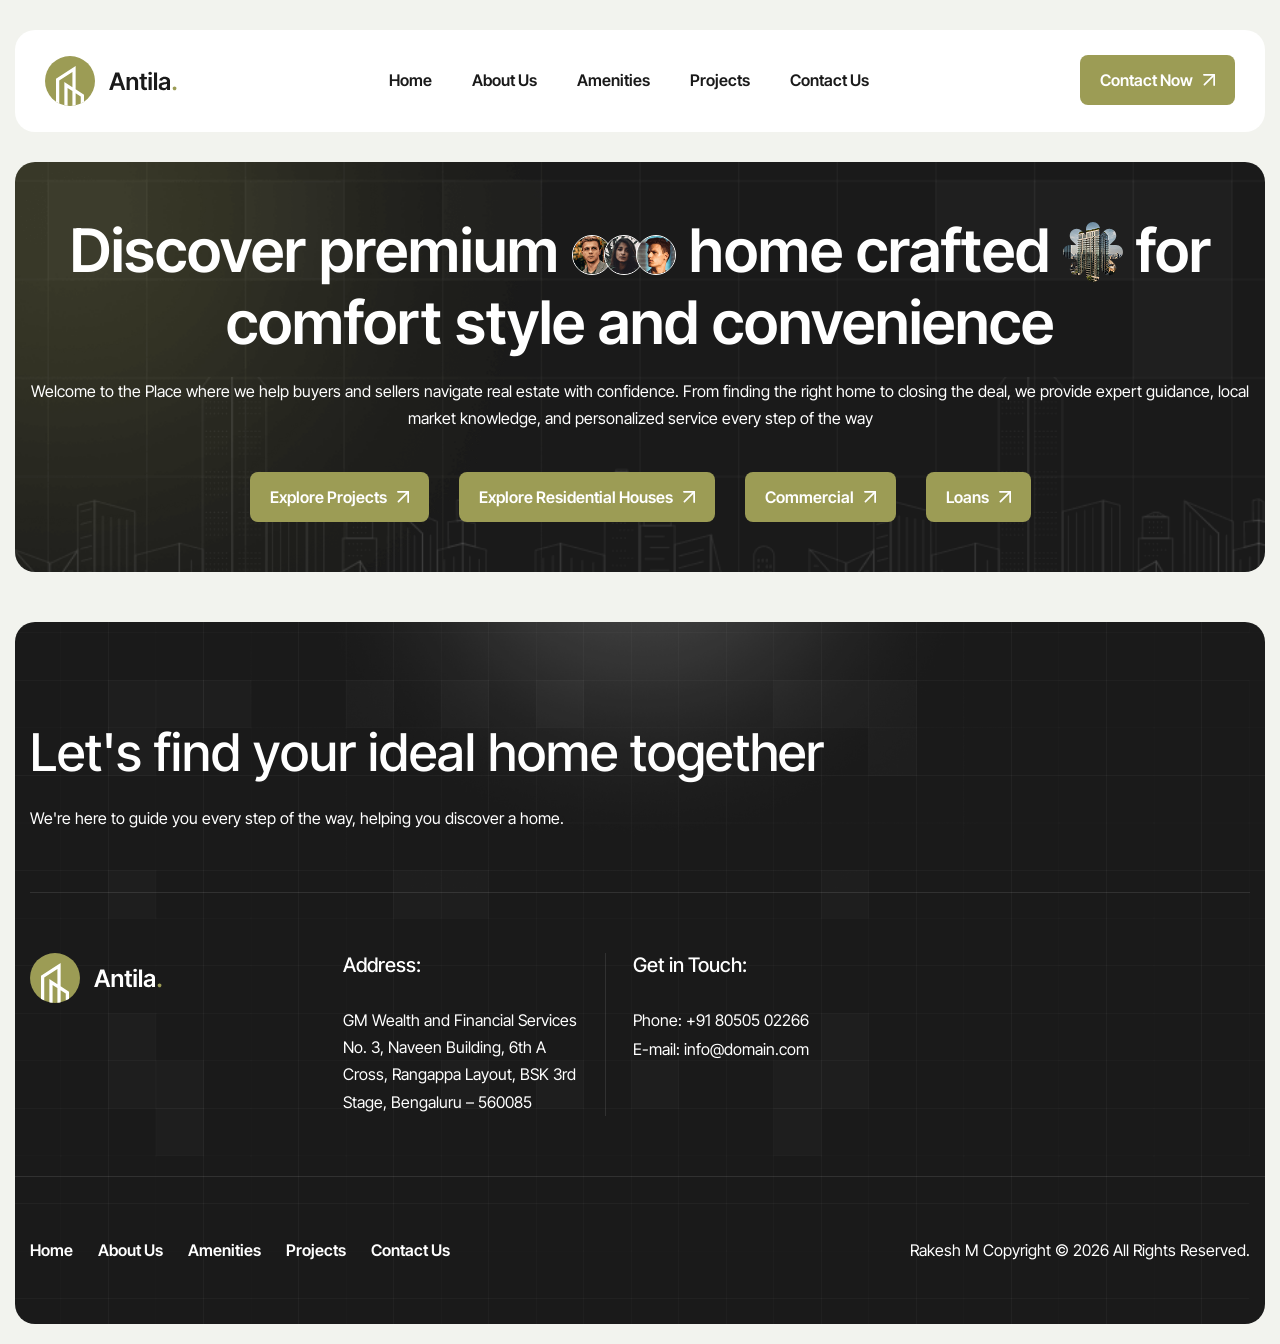
==== index.html @ ee7fe041 "Initial commit" ====
<!doctype html>
<html lang="zxx">
  <!-- Mirrored from html.awaikenthemes.com/antila/index-3.html by HTTrack Website Copier/3.x [XR&CO'2014], Wed, 28 Jan 2026 15:28:29 GMT -->
  <head>
    <!-- Meta -->
    <meta charset="utf-8" />
    <meta http-equiv="X-UA-Compatible" content="IE=edge" />
    <meta
      name="viewport"
      content="width=device-width, initial-scale=1.0, maximum-scale=1"
    />
    <meta name="description" content="" />
    <meta name="keywords" content="" />
    <meta name="author" content="Awaiken" />
    <!-- Page Title -->
    <title>Real Estate</title>
    <!-- Favicon Icon -->
    <link rel="shortcut icon" type="image/x-icon" href="images/favicon.png" />
    <!-- Google Fonts Css-->
    <link rel="preconnect" href="https://fonts.googleapis.com/" />
    <link rel="preconnect" href="https://fonts.gstatic.com/" crossorigin />
    <link
      href="https://fonts.googleapis.com/css2?family=Inter+Tight:ital,wght@0,100..900;1,100..900&amp;display=swap"
      rel="stylesheet"
    />
    <!-- Bootstrap Css -->
    <link href="css/bootstrap.min.css" rel="stylesheet" media="screen" />
    <!-- SlickNav Css -->
    <link href="css/slicknav.min.css" rel="stylesheet" />
    <!-- Swiper Css -->
    <link rel="stylesheet" href="css/swiper-bundle.min.css" />
    <!-- Font Awesome Icon Css-->
    <link href="css/all.min.css" rel="stylesheet" media="screen" />
    <!-- Animated Css -->
    <link href="css/animate.css" rel="stylesheet" />
    <!-- Magnific Popup Core Css File -->
    <link rel="stylesheet" href="css/magnific-popup.css" />
    <!-- Mouse Cursor Css File -->
    <link rel="stylesheet" href="css/mousecursor.css" />
    <!-- Main Custom Css -->
    <link href="css/custom.css" rel="stylesheet" media="screen" />
  </head>
  <body>
    <!-- Preloader Start -->
    <div class="preloader">
      <div class="loading-container">
        <div class="loading"></div>
        <div id="loading-icon"><img src="images/loader.svg" alt="" /></div>
      </div>
    </div>
    <!-- Preloader End -->

    <!-- Header Start -->
    <header class="main-header main-header-prime">
      <div class="header-sticky">
        <nav class="navbar navbar-expand-lg">
          <div class="container-fluid">
            <!-- Logo Start -->
            <a class="navbar-brand" href="index.html">
              <img src="images/logo-dark.svg" alt="Logo" />
            </a>
            <!-- Logo End -->

            <!-- Main Menu Start -->
            <div class="collapse navbar-collapse main-menu">
              <div class="nav-menu-wrapper">
                <ul class="navbar-nav mr-auto" id="menu">
                  <li class="nav-item submenu">
                    <a class="nav-link" href="index.html">Home</a>
                  </li>
                  <li class="nav-item">
                    <a class="nav-link" href="#">About Us</a>
                  </li>
                  <li class="nav-item">
                    <a class="nav-link" href="#">Amenities</a>
                  </li>
                  <li class="nav-item">
                    <a class="nav-link" href="#">Projects</a>
                  </li>

                  <li class="nav-item">
                    <a class="nav-link" href="#">Contact Us</a>
                  </li>
                </ul>
              </div>

              <!-- Header Btn Start -->
              <div class="header-btn">
                <a href="contact.html" class="btn-default">Contact Now</a>
              </div>
              <!-- Header Btn End -->
            </div>
            <!-- Main Menu End -->
            <div class="navbar-toggle"></div>
          </div>
        </nav>
        <div class="responsive-menu"></div>
      </div>
    </header>
    <!-- Header End -->

    <!-- Hero Section Start -->
    <div class="hero-prime">
      <div class="container-fluid">
        <div class="row">
          <div class="col-xl-12">
            <!-- Hero Box Start -->
            <div class="hero-box-prime">
              <!-- Hero Content Start -->
              <div class="hero-content-prime dark-section">
                <!-- Section Title Start -->
                <div class="section-title">
                  <!-- <span class="section-sub-title wow fadeInUp"
                    >Find Your Perfect Place To Live</span
                  > -->
                  <h1
                    class="wow fadeInUp"
                    data-wow-delay="0.2s"
                    data-cursor="-opaque"
                  >
                    Discover premium
                    <span class="hero-title-img-1-prime"
                      ><img src="images/author-1.jpg" alt="" /><img
                        src="images/author-2.jpg"
                        alt="" /><img src="images/author-3.jpg" alt=""
                    /></span>
                    home crafted
                    <span class="hero-title-img-2-prime"
                      ><img src="images/hero-title-img-2-prime.jpg" alt=""
                    /></span>
                    for comfort style and convenience
                  </h1>
                  <p class="wow fadeInUp" data-wow-delay="0.4s">
                    Welcome to the Place where we help buyers and sellers
                    navigate real estate with confidence. From finding the right
                    home to closing the deal, we provide expert guidance, local
                    market knowledge, and personalized service every step of the
                    way
                  </p>
                </div>
                <!-- Section Title End -->

                <!-- Hero Content Button Start -->
                <div
                  class="hero-content-btn-prime wow fadeInUp"
                  data-wow-delay="0.6s"
                >
                  <a href="projects.html" class="btn-default btn-highlighted"
                    >Explore Projects</a
                  >
                  <a href="plots.html" class="btn-default btn-highlighted"
                    >Explore Residential Houses</a
                  >
                  <a href="commercial.html" class="btn-default btn-highlighted"
                    >Commercial
                  </a>
                  <a href="loans.html" class="btn-default btn-highlighted"
                    >Loans</a
                  >
                </div>
                <!-- Hero Content Button End -->

                <!-- Hero Body Item List Start -->
                <div
                  class="hero-body-item-list-prime wow fadeInUp"
                  data-wow-delay="0.8s"
                  style="display: none"
                >
                  <!-- Hero Body Item Start -->
                  <div class="hero-body-item-prime">
                    <div class="icon-box">
                      <img
                        src="images/icon-hero-body-item-1-prime.svg"
                        alt=""
                      />
                    </div>
                    <div class="hero-body-item-content-prime">
                      <h2>Prime Location Advantage</h2>
                    </div>
                  </div>
                  <!-- Hero Body Item End -->

                  <!-- Hero Body Item Start -->
                  <div class="hero-body-item-prime">
                    <div class="icon-box">
                      <img
                        src="images/icon-hero-body-item-2-prime.svg"
                        alt=""
                      />
                    </div>
                    <div class="hero-body-item-content-prime">
                      <h2>Modern lifestyle amenities</h2>
                    </div>
                  </div>
                  <!-- Hero Body Item End -->

                  <!-- Hero Body Item Start -->
                  <div class="hero-body-item-prime">
                    <div class="icon-box">
                      <img
                        src="images/icon-hero-body-item-3-prime.svg"
                        alt=""
                      />
                    </div>
                    <div class="hero-body-item-content-prime">
                      <h2>Peaceful Living Environment</h2>
                    </div>
                  </div>
                  <!-- Hero Body Item End -->
                </div>
                <!-- Hero Body Item List End -->
              </div>
              <!-- Hero Content End -->

              <!-- Hero Image Box Start -->

              <!-- Hero Image Box End -->
            </div>
            <!-- Hero Box End -->
          </div>
        </div>
      </div>
    </div>
    <!-- Hero Section End -->

    <!-- About US Section Start -->
    <div class="about-us-prime" style="display: none">
      <div class="container">
        <div class="row">
          <div class="col-xl-6 order-md-1 order-2">
            <!-- About Us Image Start -->
            <div class="about-image-content-box-prime">
              <!-- About Image Box 1 Start -->
              <div class="about-image-box-prime box-1">
                <!-- About Us Image Start -->
                <div class="about-us-image-prime">
                  <figure class="image-anime reveal">
                    <img src="images/about-us-image-1-prime.jpg" alt="" />
                  </figure>
                </div>
                <!-- About Us Image End -->

                <!-- About Counter Box Start -->
                <div class="about-counter-box-prime wow fadeInUp">
                  <div class="icon-box">
                    <img src="images/icon-about-counter-1-prime.svg" alt="" />
                  </div>
                  <div class="about-counter-item-content-prime">
                    <h2><span class="counter">15</span>+</h2>
                    <h3>Modern Lifestyle Amenities</h3>
                  </div>
                </div>
                <!-- About Counter Box End -->
              </div>
              <!-- About Image Box 1 End -->

              <!-- About Image Box 1 Start -->
              <div class="about-image-box-prime box-2">
                <!-- About Us Image Start -->
                <div class="about-us-image-prime">
                  <figure class="image-anime reveal">
                    <img src="images/about-us-image-2-prime.jpg" alt="" />
                  </figure>
                </div>
                <!-- About Us Image End -->

                <!-- About Counter Box Start -->
                <div class="about-counter-box-prime wow fadeInUp">
                  <div class="icon-box">
                    <img src="images/icon-about-counter-1-prime.svg" alt="" />
                  </div>
                  <div class="about-counter-item-content-prime">
                    <h2><span class="counter">10</span>+</h2>
                    <h3>Years of Real Estate Experience</h3>
                  </div>
                </div>
                <!-- About Counter Box End -->
              </div>
              <!-- About Image Box 1 End -->
            </div>
            <!-- About Us Image End -->
          </div>

          <div class="col-xl-6 order-md-2 order-1">
            <!-- About Us Content Start -->
            <div class="about-us-content-prime">
              <!-- Section Title Start -->
              <div class="section-title">
                <span class="section-sub-title wow fadeInUp">About Us</span>
                <h2 class="text-anime-style-3">
                  Creating thoughtfully designed homes for you
                </h2>
                <p class="wow fadeInUp" data-wow-delay="0.2s">
                  We are dedicated to creating thoughtfully designed living
                  spaces that blend modern architecture, comfort, and
                  functionality.
                </p>
              </div>
              <!-- Section Title End -->

              <!-- About Us Content List Start -->
              <div
                class="about-us-content-list-prime wow fadeInUp"
                data-wow-delay="0.4s"
              >
                <ul>
                  <li>World class amenity comfortable living</li>
                  <li>Excellent investment & resale potential</li>
                </ul>
              </div>
              <!-- About Us Content List End -->

              <!-- About Us Item List Start -->
              <div
                class="about-us-item-list-prime wow fadeInUp"
                data-wow-delay="0.6s"
              >
                <!-- About Us Item Start -->
                <div class="about-us-item-prime">
                  <div class="icon-box">
                    <img src="images/icon-about-us-item-1-prime.svg" alt="" />
                  </div>
                  <div class="about-us-item-content-prime">
                    <h3>Our Mission</h3>
                    <p>
                      Our mission is develop thoughtful plan homes that combine
                      modern design quality construction
                    </p>
                  </div>
                </div>
                <!-- About Us Item End -->

                <!-- About Us Item Start -->
                <div class="about-us-item-prime">
                  <div class="icon-box">
                    <img src="images/icon-about-us-item-2-prime.svg" alt="" />
                  </div>
                  <div class="about-us-item-content-prime">
                    <h3>Our Vision</h3>
                    <p>
                      Our vision is to become a trusted name in residential
                      living by setting new standard in design
                    </p>
                  </div>
                </div>
                <!-- About Us Item End -->
              </div>
              <!-- About Us Item List End -->
            </div>
            <!-- About Us Content End -->
          </div>
        </div>
      </div>
    </div>
    <!-- About US Section End -->

    <!-- Our Amenities Section Start -->
    <div class="our-amenities-prime bg-section" style="display: none">
      <div class="container">
        <div class="row section-row">
          <div class="col-lg-12">
            <!-- Section Title Start -->
            <div class="section-title section-title-center">
              <span class="section-sub-title wow fadeInUp">Our Amenities</span>
              <h2 class="text-anime-style-3" data-cursor="-opaque">
                Premium amenities enhancing everyday living experience
              </h2>
            </div>
            <!-- Section Title End -->
          </div>
        </div>

        <div class="row">
          <div class="col-xl-4 col-md-6">
            <!-- Amenity Item Start -->
            <div class="amenity-item-prime wow fadeInUp">
              <!-- Amenity Item Header Start -->
              <div class="amenity-item-header-prime">
                <div class="icon-box">
                  <img src="images/icon-amenity-item-1-prime.svg" alt="" />
                </div>
                <div class="amenity-item-tag-prime">
                  <ul>
                    <li><a href="amenity-single.html">Modern living</a></li>
                  </ul>
                </div>
              </div>
              <!-- Amenity Item Header End -->

              <!-- Amenity Item Body Start -->
              <div class="amenity-item-body-prime">
                <!-- Amenity Item Content Start -->
                <div class="amenity-item-content-prime">
                  <h2><a href="amenity-single.html">Ample Parking Space</a></h2>
                  <p>
                    We provide complete support throughout the home-buying
                    journey, offering clear guidance
                  </p>
                </div>
                <!-- Amenity Item Content End -->

                <!-- Amenity Item Footer Start -->
                <div class="amenity-item-footer-prime">
                  <!-- Amenity Item Button Start -->
                  <div class="amenity-item-btn-prime">
                    <a href="amenity-single.html"
                      ><img src="images/arrow-white.svg" alt=""
                    /></a>
                  </div>
                  <!-- Amenity Item Button End -->

                  <!-- Amenity Item Image Start -->
                  <div class="amenity-item-image-prime">
                    <figure>
                      <img src="images/amenity-image-1-prime.png" alt="" />
                    </figure>
                  </div>
                  <!-- Amenity Item Image End -->
                </div>
                <!-- Amenity Item Footer End -->
              </div>
              <!-- Amenity Item Body End -->
            </div>
            <!-- Amenity Item End -->
          </div>

          <div class="col-xl-4 col-md-6">
            <!-- Amenity Item Start -->
            <div class="amenity-item-prime wow fadeInUp" data-wow-delay="0.2s">
              <!-- Amenity Item Header Start -->
              <div class="amenity-item-header-prime">
                <div class="icon-box">
                  <img src="images/icon-amenity-item-2-prime.svg" alt="" />
                </div>
                <div class="amenity-item-tag-prime">
                  <ul>
                    <li><a href="amenity-single.html">Prime Homes</a></li>
                  </ul>
                </div>
              </div>
              <!-- Amenity Item Header End -->

              <!-- Amenity Item Body Start -->
              <div class="amenity-item-body-prime">
                <!-- Amenity Item Content Start -->
                <div class="amenity-item-content-prime">
                  <h2>
                    <a href="amenity-single.html">Children's Play Area</a>
                  </h2>
                  <p>
                    Our expert team focuses on functional layouts lighting
                    ventilation & aesthetic appeal
                  </p>
                </div>
                <!-- Amenity Item Content End -->

                <!-- Amenity Item Footer Start -->
                <div class="amenity-item-footer-prime">
                  <!-- Amenity Item Button Start -->
                  <div class="amenity-item-btn-prime">
                    <a href="amenity-single.html"
                      ><img src="images/arrow-white.svg" alt=""
                    /></a>
                  </div>
                  <!-- Amenity Item Button End -->

                  <!-- Amenity Item Image Start -->
                  <div class="amenity-item-image-prime">
                    <figure>
                      <img src="images/amenity-image-2-prime.png" alt="" />
                    </figure>
                  </div>
                  <!-- Amenity Item Image End -->
                </div>
                <!-- Amenity Item Footer End -->
              </div>
              <!-- Amenity Item Body End -->
            </div>
            <!-- Amenity Item End -->
          </div>

          <div class="col-xl-4 col-md-6">
            <!-- Amenity Item Start -->
            <div class="amenity-item-prime wow fadeInUp" data-wow-delay="0.4s">
              <!-- Amenity Item Header Start -->
              <div class="amenity-item-header-prime">
                <div class="icon-box">
                  <img src="images/icon-amenity-item-3-prime.svg" alt="" />
                </div>
                <div class="amenity-item-tag-prime">
                  <ul>
                    <li><a href="amenity-single.html">Urban Lifestyle</a></li>
                  </ul>
                </div>
              </div>
              <!-- Amenity Item Header End -->

              <!-- Amenity Item Body Start -->
              <div class="amenity-item-body-prime">
                <!-- Amenity Item Content Start -->
                <div class="amenity-item-content-prime">
                  <h2>
                    <a href="amenity-single.html">Yoga & Meditation Zone</a>
                  </h2>
                  <p>
                    We provide expert guidance to help buyers choose the right
                    apartment.
                  </p>
                </div>
                <!-- Amenity Item Content End -->

                <!-- Amenity Item Footer Start -->
                <div class="amenity-item-footer-prime">
                  <!-- Amenity Item Button Start -->
                  <div class="amenity-item-btn-prime">
                    <a href="amenity-single.html"
                      ><img src="images/arrow-white.svg" alt=""
                    /></a>
                  </div>
                  <!-- Amenity Item Button End -->

                  <!-- Amenity Item Image Start -->
                  <div class="amenity-item-image-prime">
                    <figure>
                      <img src="images/amenity-image-3-prime.png" alt="" />
                    </figure>
                  </div>
                  <!-- Amenity Item Image End -->
                </div>
                <!-- Amenity Item Footer End -->
              </div>
              <!-- Amenity Item Body End -->
            </div>
            <!-- Amenity Item End -->
          </div>
        </div>
      </div>
    </div>
    <!-- Our Amenities Section End -->

    <!-- Apartments Plans Section Start -->
    <div class="apartments-plans" style="display: none">
      <div class="container">
        <div class="row section-row">
          <div class="col-xl-12">
            <!-- Section Title Start -->
            <div class="section-title section-title-center">
              <span class="section-sub-title wow fadeInUp"
                >Apartments Plans</span
              >
              <h2 class="text-anime-style-3" data-cursor="-opaque">
                Well planned living spaces
              </h2>
              <p class="wow fadeInUp" data-wow-delay="0.2s">
                Each layout is carefully planned to suit modern lifestyles,
                providing open, airy interiors, practical room arrangements, and
                seamless flow between living areas creating a home that is both
                stylish and highly livable.
              </p>
            </div>
            <!-- Section Title End -->
          </div>
        </div>

        <div class="row">
          <div class="col-xl-4 col-md-6">
            <!-- Apartments Plan Item Start -->
            <div class="apartments-plan-item wow fadeInUp">
              <!-- Apartments Plan Item Content Start -->
              <div class="apartments-plan-item-content">
                <h3>Studio Apartment</h3>
                <p>
                  Compact and efficiently designed studio apartments offering
                  smart layouts, modern interiors.
                </p>
              </div>
              <!-- Apartments Plan Item Content End -->

              <!-- Apartments Plan Item Image Start -->
              <div class="apartments-plan-item-image">
                <figure>
                  <img src="images/apartments-plan-item-image-1.png" alt="" />
                </figure>
              </div>
              <!-- Apartments Plan Item Image End -->

              <!-- Apartments Amenity List Start -->
              <div class="apartments-plan-item-list">
                <ul>
                  <li>
                    <span
                      ><img
                        src="images/icon-apartments-amenity-1.svg"
                        alt=""
                      />Total Area (Sq.ft)</span
                    >1200 Sq.ft
                  </li>
                  <li>
                    <span
                      ><img
                        src="images/icon-apartments-amenity-2.svg"
                        alt=""
                      />Living Room</span
                    >22 m²
                  </li>
                  <li>
                    <span
                      ><img
                        src="images/icon-apartments-amenity-3.svg"
                        alt=""
                      />Kitchen Area</span
                    >15 m²
                  </li>
                  <li>
                    <span
                      ><img
                        src="images/icon-apartments-amenity-4.svg"
                        alt=""
                      />Master Bedroom</span
                    >20 m²
                  </li>
                </ul>
              </div>
              <!-- Apartments Amenity List End -->
            </div>
            <!-- Apartments Plan Item End -->
          </div>

          <div class="col-xl-4 col-md-6">
            <!-- Apartments Plan Item Start -->
            <div
              class="apartments-plan-item wow fadeInUp"
              data-wow-delay="0.2s"
            >
              <!-- Apartments Plan Item Content Start -->
              <div class="apartments-plan-item-content">
                <h3>Duplex Apartment</h3>
                <p>
                  Spacious duplex apartments featuring two-level living, modern
                  layouts, and well defined private spaces
                </p>
              </div>
              <!-- Apartments Plan Item Content End -->

              <!-- Apartments Plan Item Image Start -->
              <div class="apartments-plan-item-image">
                <figure>
                  <img src="images/apartments-plan-item-image-2.png" alt="" />
                </figure>
              </div>
              <!-- Apartments Plan Item Image End -->

              <!-- Apartments Amenity List Start -->
              <div class="apartments-plan-item-list">
                <ul>
                  <li>
                    <span
                      ><img
                        src="images/icon-apartments-amenity-1.svg"
                        alt=""
                      />Total Area (Sq.ft)</span
                    >1200 Sq.ft
                  </li>
                  <li>
                    <span
                      ><img
                        src="images/icon-apartments-amenity-2.svg"
                        alt=""
                      />Living Room</span
                    >22 m²
                  </li>
                  <li>
                    <span
                      ><img
                        src="images/icon-apartments-amenity-3.svg"
                        alt=""
                      />Kitchen Area</span
                    >15 m²
                  </li>
                  <li>
                    <span
                      ><img
                        src="images/icon-apartments-amenity-4.svg"
                        alt=""
                      />Master Bedroom</span
                    >20 m²
                  </li>
                </ul>
              </div>
              <!-- Apartments Amenity List End -->
            </div>
            <!-- Apartments Plan Item End -->
          </div>

          <div class="col-xl-4 col-md-6">
            <!-- Apartments Plan Item Start -->
            <div
              class="apartments-plan-item wow fadeInUp"
              data-wow-delay="0.4s"
            >
              <!-- Apartments Plan Item Content Start -->
              <div class="apartments-plan-item-content">
                <h3>Luxury Penthouse</h3>
                <p>
                  A statement of luxury living, featuring private terraces,
                  high-end interiors, and panoramic city views.
                </p>
              </div>
              <!-- Apartments Plan Item Content End -->

              <!-- Apartments Plan Item Image Start -->
              <div class="apartments-plan-item-image">
                <figure>
                  <img src="images/apartments-plan-item-image-1.png" alt="" />
                </figure>
              </div>
              <!-- Apartments Plan Item Image End -->

              <!-- Apartments Amenity List Start -->
              <div class="apartments-plan-item-list">
                <ul>
                  <li>
                    <span
                      ><img
                        src="images/icon-apartments-amenity-1.svg"
                        alt=""
                      />Total Area (Sq.ft)</span
                    >1200 Sq.ft
                  </li>
                  <li>
                    <span
                      ><img
                        src="images/icon-apartments-amenity-2.svg"
                        alt=""
                      />Living Room</span
                    >22 m²
                  </li>
                  <li>
                    <span
                      ><img
                        src="images/icon-apartments-amenity-3.svg"
                        alt=""
                      />Kitchen Area</span
                    >15 m²
                  </li>
                  <li>
                    <span
                      ><img
                        src="images/icon-apartments-amenity-4.svg"
                        alt=""
                      />Master Bedroom</span
                    >20 m²
                  </li>
                </ul>
              </div>
              <!-- Apartments Amenity List End -->
            </div>
            <!-- Apartments Plan Item End -->
          </div>
        </div>
      </div>
    </div>
    <!-- Apartments Plans Section End -->

    <!-- Why Choose Us Section Start -->
    <div
      class="why-choose-us-prime bg-section dark-section"
      style="display: none"
    >
      <div class="container">
        <div class="row section-row">
          <div class="col-lg-12">
            <!-- Section Title Start -->
            <div class="section-title section-title-center">
              <span class="section-sub-title wow fadeInUp">Why Choose Us</span>
              <h2 class="text-anime-style-3" data-cursor="-opaque">
                Why our property combines location and lifestyle
              </h2>
            </div>
            <!-- Section Title End -->
          </div>
        </div>

        <div class="row">
          <div class="col-lg-12">
            <!-- Why Choose Us Box Start -->
            <div class="why-choose-us-box-prime">
              <!-- Why Choose Item List Start -->
              <div class="why-choose-item-list-prime">
                <!-- Why Choose Item Start -->
                <div class="why-choose-item-prime wow fadeInUp">
                  <div class="icon-box">
                    <img src="images/icon-why-choose-item-1-prime.svg" alt="" />
                  </div>
                  <div class="why-choose-item-content-prime">
                    <h3>Prime Location Advantage</h3>
                    <p>
                      Each apartment is designed to maximize space and natural
                      light.
                    </p>
                  </div>
                </div>
                <!-- Why Choose Item End -->

                <!-- Why Choose Item Start -->
                <div
                  class="why-choose-item-prime wow fadeInUp"
                  data-wow-delay="0.2s"
                >
                  <div class="icon-box">
                    <img src="images/icon-why-choose-item-2-prime.svg" alt="" />
                  </div>
                  <div class="why-choose-item-content-prime">
                    <h3>Construction Perfected</h3>
                    <p>
                      Each apartment is designed to maximize space and natural
                      light.
                    </p>
                  </div>
                </div>
                <!-- Why Choose Item End -->
              </div>
              <!-- Why Choose Item List End -->

              <!-- Why Choose Image Start -->
              <div
                class="why-choose-image-prime wow fadeInUp"
                data-wow-delay="0.2s"
              >
                <figure>
                  <img src="images/why-choose-image-prime.png" alt="" />
                </figure>
              </div>
              <!-- Why Choose Image End -->

              <!-- Why Choose Item List Start -->
              <div class="why-choose-item-list-prime">
                <!-- Why Choose Item Start -->
                <div class="why-choose-item-prime wow fadeInUp">
                  <div class="icon-box">
                    <img src="images/icon-why-choose-item-3-prime.svg" alt="" />
                  </div>
                  <div class="why-choose-item-content-prime">
                    <h3>Carefully Planned Home</h3>
                    <p>
                      Each apartment is designed to maximize space and natural
                      light.
                    </p>
                  </div>
                </div>
                <!-- Why Choose Item End -->

                <!-- Why Choose Item Start -->
                <div
                  class="why-choose-item-prime wow fadeInUp"
                  data-wow-delay="0.2s"
                >
                  <div class="icon-box">
                    <img src="images/icon-why-choose-item-4-prime.svg" alt="" />
                  </div>
                  <div class="why-choose-item-content-prime">
                    <h3>Modern Lifestyle Amenity</h3>
                    <p>
                      Each apartment is designed to maximize space and natural
                      light.
                    </p>
                  </div>
                </div>
                <!-- Why Choose Item End -->
              </div>
              <!-- Why Choose Item List End -->
            </div>
            <!-- Why Choose Us Box End -->
          </div>
        </div>
      </div>
    </div>
    <!-- Why Choose Us Section End -->

    <!-- Our Apartments Section Start -->
    <div class="our-apartments-prime bg-section" style="display: none">
      <div class="container">
        <div class="row section-row">
          <div class="col-xl-12">
            <!-- Section Title Start -->
            <div class="section-title section-title-center">
              <span class="section-sub-title wow fadeInUp">Our Apartments</span>
              <h2 class="text-anime-style-3" data-cursor="-opaque">
                Discover apartments crafted for comfortable urban living
              </h2>
            </div>
            <!-- Section Title End -->
          </div>
        </div>

        <div class="row">
          <div class="col-xl-4 col-md-6">
            <!-- Our Apartment Item Start -->
            <div class="our-apartment-item-prime wow fadeInUp">
              <!-- Apartment Item Image Start -->
              <div class="apartment-item-image-prime">
                <figure>
                  <img src="images/apartment-image-1-prime.jpg" alt="" />
                </figure>
              </div>
              <!-- Apartment Item Image End -->

              <!-- Apartment Item Content Start -->
              <div class="apartment-item-content-prime">
                <h3>Skyline Residency</h3>
                <p>
                  Working professionals & small family this apartment offer
                  smart.
                </p>
                <ul>
                  <li>Power Backup for Essentials</li>
                  <li>Modern kitchen layout</li>
                </ul>
              </div>
              <!-- Apartment Item Content End -->
            </div>
            <!-- Our Apartment Item End -->
          </div>

          <div class="col-xl-4 col-md-6">
            <!-- Our Apartment Item Start -->
            <div
              class="our-apartment-item-prime wow fadeInUp"
              data-wow-delay="0.2s"
            >
              <!-- Apartment Item Image Start -->
              <div class="apartment-item-image-prime">
                <figure>
                  <img src="images/apartment-image-2-prime.jpg" alt="" />
                </figure>
              </div>
              <!-- Apartment Item Image End -->

              <!-- Apartment Item Content Start -->
              <div class="apartment-item-content-prime">
                <h3>Greenview Homes</h3>
                <p>
                  Working professionals & small family this apartment offer
                  smart.
                </p>
                <ul>
                  <li>Power Backup for Essentials</li>
                  <li>Modern kitchen layout</li>
                </ul>
              </div>
              <!-- Apartment Item Content End -->
            </div>
            <!-- Our Apartment Item End -->
          </div>

          <div class="col-xl-4 col-md-6">
            <!-- Our Apartment Item Start -->
            <div
              class="our-apartment-item-prime wow fadeInUp"
              data-wow-delay="0.4s"
            >
              <!-- Apartment Item Image Start -->
              <div class="apartment-item-image-prime">
                <figure>
                  <img src="images/apartment-image-3-prime.jpg" alt="" />
                </figure>
              </div>
              <!-- Apartment Item Image End -->

              <!-- Apartment Item Content Start -->
              <div class="apartment-item-content-prime">
                <h3>Prime Living Towers</h3>
                <p>
                  Working professionals & small family this apartment offer
                  smart.
                </p>
                <ul>
                  <li>Power Backup for Essentials</li>
                  <li>Modern kitchen layout</li>
                </ul>
              </div>
              <!-- Apartment Item Content End -->
            </div>
            <!-- Our Apartment Item End -->
          </div>

          <div class="col-lg-12">
            <!-- Section Footer Text Start -->
            <div
              class="section-footer-text section-satisfy-img wow fadeInUp"
              data-wow-delay="0.4s"
            >
              <!-- Satisfy Client Images Start -->
              <div class="satisfy-client-images">
                <div class="satisfy-client-image">
                  <figure class="image-anime">
                    <img src="images/author-1.jpg" alt="" />
                  </figure>
                </div>
                <div class="satisfy-client-image add-more">
                  <img src="images/icon-phone-white.svg" alt="" />
                </div>
              </div>
              <!-- Satisfy Client Images End -->
              <p>
                Let's make something great work together.
                <a href="contact.html">Get Free Quote.</a>
              </p>
            </div>
            <!-- Section Footer Text End -->
          </div>
        </div>
      </div>
    </div>
    <!-- Our Apartments Section End -->

    <!-- Our Blog Section Start -->
    <div class="our-blog" style="display: none">
      <div class="container">
        <div class="row section-row">
          <div class="col-lg-12">
            <!-- Section Title Start -->
            <div class="section-title section-title-center">
              <span class="section-sub-title wow fadeInUp">Latest blog</span>
              <h2 class="text-anime-style-3" data-cursor="-opaque">
                Latest insights from real <span>estate and construction</span>
              </h2>
            </div>
            <!-- Section Title End -->
          </div>
        </div>

        <div class="row">
          <div class="col-xl-4 col-md-6">
            <!-- Post Item Start -->
            <div class="post-item wow fadeInUp">
              <!-- Post Featured Image Start -->
              <div class="post-featured-image">
                <a href="blog-single.html" data-cursor-text="View">
                  <figure class="image-anime">
                    <img src="images/post-1.jpg" alt="" />
                  </figure>
                </a>
              </div>
              <!-- Post Featured Image End -->

              <!-- Post Item Body Start -->
              <div class="post-item-body">
                <!-- Post Item Meta Start -->
                <div class="post-item-meta">
                  <ul>
                    <li>
                      <img src="images/icon-calendar.svg" alt="" />06 Jan, 2026
                    </li>
                  </ul>
                </div>
                <!-- Post Item Meta End -->

                <!-- Post Item Content Start -->
                <div class="post-item-content">
                  <h2>
                    <a href="blog-single.html"
                      >5 Essential Tips for Designing a Modern Apartment That
                      Feel Spacious & Stylish</a
                    >
                  </h2>
                </div>
                <!-- Post Item Content End -->

                <!-- Post Item Btn Start -->
                <div class="post-item-btn">
                  <a href="blog-single.html" class="readmore-btn">Read More</a>
                </div>
                <!-- Post Item Btn End -->
              </div>
              <!-- Post Item Body End -->
            </div>
            <!-- Post Item End -->
          </div>

          <div class="col-xl-4 col-md-6">
            <!-- Post Item Start -->
            <div class="post-item wow fadeInUp" data-wow-delay="0.2s">
              <!-- Post Featured Image Start -->
              <div class="post-featured-image">
                <a href="blog-single.html" data-cursor-text="View">
                  <figure class="image-anime">
                    <img src="images/post-2.jpg" alt="" />
                  </figure>
                </a>
              </div>
              <!-- Post Featured Image End -->

              <!-- Post Item Body Start -->
              <div class="post-item-body">
                <!-- Post Item Meta Start -->
                <div class="post-item-meta">
                  <ul>
                    <li>
                      <img src="images/icon-calendar.svg" alt="" />05 Jan, 2026
                    </li>
                  </ul>
                </div>
                <!-- Post Item Meta End -->

                <!-- Post Item Content Start -->
                <div class="post-item-content">
                  <h2>
                    <a href="blog-single.html"
                      >How Modern Apartment Design Enhances Everyday Living
                      Comfort</a
                    >
                  </h2>
                </div>
                <!-- Post Item Content End -->

                <!-- Post Item Btn Start -->
                <div class="post-item-btn">
                  <a href="blog-single.html" class="readmore-btn">Read More</a>
                </div>
                <!-- Post Item Btn End -->
              </div>
              <!-- Post Item Body End -->
            </div>
            <!-- Post Item End -->
          </div>

          <div class="col-xl-4 col-md-6">
            <!-- Post Item Start -->
            <div class="post-item wow fadeInUp" data-wow-delay="0.4s">
              <!-- Post Featured Image Start -->
              <div class="post-featured-image">
                <a href="blog-single.html" data-cursor-text="View">
                  <figure class="image-anime">
                    <img src="images/post-3.jpg" alt="" />
                  </figure>
                </a>
              </div>
              <!-- Post Featured Image End -->

              <!-- Post Item Body Start -->
              <div class="post-item-body">
                <!-- Post Item Meta Start -->
                <div class="post-item-meta">
                  <ul>
                    <li>
                      <img src="images/icon-calendar.svg" alt="" />04 Jan, 2026
                    </li>
                  </ul>
                </div>
                <!-- Post Item Meta End -->

                <!-- Post Item Content Start -->
                <div class="post-item-content">
                  <h2>
                    <a href="blog-single.html"
                      >Tips for Creating a Calm and Functional Living Space at
                      Home</a
                    >
                  </h2>
                </div>
                <!-- Post Item Content End -->

                <!-- Post Item Btn Start -->
                <div class="post-item-btn">
                  <a href="blog-single.html" class="readmore-btn">Read More</a>
                </div>
                <!-- Post Item Btn End -->
              </div>
              <!-- Post Item Body End -->
            </div>
            <!-- Post Item End -->
          </div>
        </div>
      </div>
    </div>
    <!-- Our Blog Section End -->

    <!-- Main Footer Start -->
    <footer
      class="main-footer-moon bg-section dark-section"
      style="margin-top: 50px"
    >
      <div class="container">
        <div class="row">
          <div class="col-lg-12">
            <!-- Footer Header Start -->
            <div class="footer-header-moon">
              <!-- Section Title Start -->
              <div class="section-title">
                <h2 class="text-anime-style-3" data-cursor="-opaque">
                  Let's find your ideal home together
                </h2>
                <p class="wow fadeInUp" data-wow-delay="0.2s">
                  We're here to guide you every step of the way, helping you
                  discover a home.
                </p>
              </div>
              <!-- Section Title End -->
            </div>
            <!-- Footer Header End -->
          </div>

          <div class="col-xl-3">
            <!-- About Footer Start -->
            <div class="about-footer-moon">
              <!-- Footer Logo Start -->
              <div class="footer-logo-moon">
                <img src="images/logo.svg" alt="" />
              </div>
              <!-- Footer Logo End -->
            </div>
            <!-- About Footer End -->
          </div>

          <div class="col-xl-9">
            <!-- Footer Links Box Start -->
            <div class="footer-contact-box-moon">
              <!-- Footer Contact Item Start -->
              <div class="footer-contact-item-moon">
                <h3>Address:</h3>
                <p>
                  GM Wealth and Financial Services<br />
                  No. 3, Naveen Building, 6th A Cross, Rangappa Layout, BSK 3rd
                  Stage, Bengaluru – 560085
                </p>
              </div>
              <!-- Footer Contact Item End -->

              <!-- Footer Contact Item Start -->
              <div class="footer-contact-item-moon">
                <h3>Get in Touch:</h3>
                <p>Phone: <a href="tel:80505 02266">+91 80505 02266</a></p>
                <p>
                  E-mail: <a href="mailto:info@domai.com">info@domain.com</a>
                </p>
              </div>
              <!-- Footer Contact Item End -->
            </div>
            <!-- Footer Body End -->
          </div>
        </div>
      </div>

      <!-- Footer Copyright Start -->
      <div class="footer-copyright-moon">
        <div class="container">
          <div class="row">
            <div class="col-lg-12">
              <!-- Footer Copyright Box Start -->
              <div class="footer-copyright-box-moon">
                <!-- Footer Menu Start -->
                <div class="footer-menu-moon">
                  <ul>
                    <li><a href="index-3.html">home</a></li>
                    <li><a href="about.html">about Us</a></li>
                    <li><a href="amenities.html">Amenities</a></li>
                    <li><a href="projects.html">Projects</a></li>
                    <li><a href="contact.html">contact Us</a></li>
                  </ul>
                </div>
                <!-- Footer Menu End -->

                <!-- Footer Copyright Text Start -->
                <div class="footer-copyright-text-moon">
                  <p>Rakesh M Copyright © 2026 All Rights Reserved.</p>
                </div>
                <!-- Footer Copyright Text End -->
              </div>
              <!-- Footer Copyright Box End -->
            </div>
          </div>
        </div>
      </div>
      <!-- Footer Copyright End -->
    </footer>
    <!-- Main Footer End -->

    <!-- Jquery Library File -->
    <script src="js/jquery-3.7.1.min.js"></script>
    <!-- Bootstrap js file -->
    <script src="js/bootstrap.min.js"></script>
    <!-- Validator js file -->
    <script src="js/validator.min.js"></script>
    <!-- SlickNav js file -->
    <script src="js/jquery.slicknav.js"></script>
    <!-- Swiper js file -->
    <script src="js/swiper-bundle.min.js"></script>
    <!-- Counter js file -->
    <script src="js/jquery.waypoints.min.js"></script>
    <script src="js/jquery.counterup.min.js"></script>
    <!-- Magnific js file -->
    <script src="js/jquery.magnific-popup.min.js"></script>
    <!-- SmoothScroll -->
    <script src="js/SmoothScroll.js"></script>
    <!-- Parallax js -->
    <script src="js/parallaxie.js"></script>
    <!-- MagicCursor js file -->
    <script src="js/gsap.min.js"></script>
    <script src="js/magiccursor.js"></script>
    <!-- Text Effect js file -->
    <script src="js/SplitText.min.js"></script>
    <script src="js/ScrollTrigger.min.js"></script>
    <!-- YTPlayer js File -->
    <script src="js/jquery.mb.YTPlayer.min.js"></script>
    <!-- Wow js file -->
    <script src="js/wow.min.js"></script>
    <!-- Main Custom js file -->
    <script src="js/function.js"></script>
  </body>

  <!-- Mirrored from html.awaikenthemes.com/antila/index-3.html by HTTrack Website Copier/3.x [XR&CO'2014], Wed, 28 Jan 2026 15:28:37 GMT -->
</html>
---- css/mousecursor.css ----
/*! normalize.css v7.0.0 | MIT License | github.com/necolas/normalize.css */
.cb-cursor {
	position: fixed;
	top: 0;
	left: 0;
	z-index: 150;
	contain: layout style size;
	pointer-events: none;
	will-change: transform;
	-webkit-transition: opacity 0.3s, color 0.4s;
	-o-transition: opacity 0.3s, color 0.4s;
	-moz-transition: opacity 0.3s, color 0.4s;
	transition: opacity 0.3s, color 0.4s;
}

.cb-cursor:before {
	content: "";
	position: absolute;
	top: -24px;
	left: -24px;
	display: block;
	width: 48px;
	height: 48px;
	-webkit-transform: scale(0);
	-moz-transform: scale(0);
	-ms-transform: scale(0);
	-o-transform: scale(0);
	transform: scale(0);
	-webkit-border-radius: 50%;
	-moz-border-radius: 50%;
	border-radius: 50%;
	-webkit-transition: opacity 0.1s, -webkit-transform 0.3s ease-in-out;
	transition: opacity 0.1s, -webkit-transform 0.3s ease-in-out;
	-o-transition: opacity 0.1s, -o-transform 0.3s ease-in-out;
	-moz-transition: transform 0.3s ease-in-out, opacity 0.1s, -moz-transform 0.3s ease-in-out;
	transition: transform 0.3s ease-in-out, opacity 0.1s;
	transition: transform 0.3s ease-in-out, opacity 0.1s, -webkit-transform 0.3s ease-in-out, -moz-transform 0.3s ease-in-out, -o-transform 0.3s ease-in-out;
}

.cb-cursor-text {
	position: absolute;
	top: -18px;
	left: -18px;
	width: 36px;
	height: 36px;
	display: -webkit-box;
	display: -webkit-flex;
	display: -moz-box;
	display: -ms-flexbox;
	display: flex;
	-webkit-box-align: center;
	-webkit-align-items: center;
	-moz-box-align: center;
	-ms-flex-align: center;
	align-items: center;
	-webkit-box-pack: center;
	-webkit-justify-content: center;
	-moz-box-pack: center;
	-ms-flex-pack: center;
	justify-content: center;
	-webkit-transform: scale(0) rotate(10deg);
	-moz-transform: scale(0) rotate(10deg);
	-ms-transform: scale(0) rotate(10deg);
	-o-transform: scale(0) rotate(10deg);
	transform: scale(0) rotate(10deg);
	opacity: 0;
	color: white;
	font-size: 16px;
	line-height: 20px;
	text-align: center;
	letter-spacing: -0.01em;
	-webkit-transition: opacity 0.4s, -webkit-transform 0.3s;
	transition: opacity 0.4s, -webkit-transform 0.3s;
	-o-transition: opacity 0.4s, -o-transform 0.3s;
	-moz-transition: opacity 0.4s, transform 0.3s, -moz-transform 0.3s;
	transition: opacity 0.4s, transform 0.3s;
	transition: opacity 0.4s, transform 0.3s, -webkit-transform 0.3s, -moz-transform 0.3s, -o-transform 0.3s;
}

@supports (mix-blend-mode: exclusion) {
	.cb-cursor.-exclusion, .cb-cursor.-opaque {
		mix-blend-mode: exclusion;
	}
}

@supports (mix-blend-mode: exclusion) {
	.cb-cursor.-exclusion:before, .cb-cursor.-opaque:before {
		background: white;
	}
}

.cb-cursor.-normal, .cb-cursor.-text {
	mix-blend-mode: normal;
}

.cb-cursor.-normal:before, .cb-cursor.-text:before {
	background: currentColor;
}

.cb-cursor.-inverse {
	color: white;
}

.cb-cursor.-visible:before {
	-webkit-transform: scale(0.2);
	-moz-transform: scale(0.2);
	-ms-transform: scale(0.2);
	-o-transform: scale(0.2);
	transform: scale(0.2);
}

.cb-cursor.-visible.-active:before {
	-webkit-transform: scale(0.23);
	-moz-transform: scale(0.23);
	-ms-transform: scale(0.23);
	-o-transform: scale(0.23);
	transform: scale(0.23);
	-webkit-transition-duration: 0.2s;
	-moz-transition-duration: 0.2s;
	-o-transition-duration: 0.2s;
	transition-duration: 0.2s;
}

.cb-cursor.-pointer:before {
	-webkit-transform: scale(0);
	-moz-transform: scale(0);
	-ms-transform: scale(0);
	-o-transform: scale(0);
	transform: scale(0);
}

.cb-cursor.-text:before {
	background: #000;
	opacity: 0.80;
	backdrop-filter: blur(10);
	-webkit-transform: scale(1.7);
	-moz-transform: scale(1.7);
	-ms-transform: scale(1.7);
	-o-transform: scale(1.7);
	transform: scale(1.7);
}

.cb-cursor.-text .cb-cursor-text {
	opacity: 1;
	-webkit-transform: scale(1);
	-moz-transform: scale(1);
	-ms-transform: scale(1);
	-o-transform: scale(1);
	transform: scale(1);
}

.cb-cursor.-text.-active:before {
	-webkit-transform: scale(1.6);
	-moz-transform: scale(1.6);
	-ms-transform: scale(1.6);
	-o-transform: scale(1.6);
	transform: scale(1.6);
	-webkit-transition-duration: 0.2s;
	-moz-transition-duration: 0.2s;
	-o-transition-duration: 0.2s;
	transition-duration: 0.2s;
}

.cb-cursor.-opaque:before {
	-webkit-transform: scale(1.32);
	-moz-transform: scale(1.32);
	-ms-transform: scale(1.32);
	-o-transform: scale(1.32);
	transform: scale(1.32);
}

.cb-cursor.-opaque.-active:before {
	-webkit-transform: scale(1.2);
	-moz-transform: scale(1.2);
	-ms-transform: scale(1.2);
	-o-transform: scale(1.2);
	transform: scale(1.2);
}

.cb-cursor.-lg:before {
	-webkit-transform: scale(2);
	-moz-transform: scale(2);
	-ms-transform: scale(2);
	-o-transform: scale(2);
	transform: scale(2);
}

.cb-cursor.-hidden:before {
	-webkit-transform: scale(0);
	-moz-transform: scale(0);
	-ms-transform: scale(0);
	-o-transform: scale(0);
	transform: scale(0);
}

.-color-red {
	color: red;
}

.-color-green {
	color: #51c67d;
}

.cb-demo {
	background: #fff;
}

.cb-demo-content {
	display: -webkit-box;
	display: -webkit-flex;
	display: -moz-box;
	display: -ms-flexbox;
	display: flex;
	-webkit-box-align: center;
	-webkit-align-items: center;
	-moz-box-align: center;
	-ms-flex-align: center;
	align-items: center;
	-webkit-box-pack: center;
	-webkit-justify-content: center;
	-moz-box-pack: center;
	-ms-flex-pack: center;
	justify-content: center;
	height: 100vh;
}

.cb-demo-container {
	padding: 0 20px;
}

@media (min-width: 1600px) {
	.cb-demo-container {
		padding: 0 120px;
	}
}

.cb-demo-row {
	display: -webkit-box;
	display: -webkit-flex;
	display: -moz-box;
	display: -ms-flexbox;
	display: flex;
	-webkit-box-pack: center;
	-webkit-justify-content: center;
	-moz-box-pack: center;
	-ms-flex-pack: center;
	justify-content: center;
	text-align: center;
	margin: 30px 0;
}

@media (min-width: 1600px) {
	.cb-demo-row {
		margin: 60px 0;
	}
}

.cb-demo-item {
	position: relative;
	-webkit-box-flex: 1;
	-webkit-flex: 1;
	-moz-box-flex: 1;
	-ms-flex: 1;
	flex: 1;
	padding: 50px 30px;
	margin: 0 20px;
	color: #000;
}

@media (min-width: 1600px) {
	.cb-demo-item {
		padding: 90px 30px;
		margin: 0 30px;
	}
}

.cb-demo-item-title {
	position: relative;
	margin: 0 0 25px 0;
	font-size: 30px;
	font-weight: bold;
}

.cb-demo-item-text {
	position: relative;
	max-width: 70%;
	margin: 0 auto;
	color: rgba(0, 0, 0, 0.5);
	font-size: 16px;
	font-weight: 300;
	line-height: 150%;
}

.cb-demo-item:before {
	content: "";
	display: block;
	position: absolute;
	top: 0;
	left: 0;
	right: 0;
	bottom: 0;
	-webkit-border-radius: 30px;
	-moz-border-radius: 30px;
	border-radius: 30px;
	background: #f8f8f8;
	-webkit-transition: -webkit-box-shadow 0.2s;
	transition: -webkit-box-shadow 0.2s;
	-o-transition: box-shadow 0.2s;
	-moz-transition: box-shadow 0.2s, -moz-box-shadow 0.2s;
	transition: box-shadow 0.2s;
	transition: box-shadow 0.2s, -webkit-box-shadow 0.2s, -moz-box-shadow 0.2s;
}
---- css/custom.css ----
/* ----------------------------------------------------------------------------------------
* Author        : Awaiken
* Template Name : Antila - Single Property and Apartment HTML Template
* File          : CSS File
* Version       : 1.0
* ---------------------------------------------------------------------------------------- */
/* INDEX
----------------------------------------------------------------------------------------
01. Global Variables
02. General css
03. Header css
04. Hero css
05. About Us css
06. Our Amenities css
07. Apartments Plans css
08. Intro Video css
09. Why Choose Us css
10. Our Projects css
11. Our Gallery css
12. CTA Box css
13. Our Team css
14. Our Testimonials css
15. Our Blog css
16. Footer css
17. About Us Page css
18. Amenities Page css
19. Amenity Single css
20. Blog Archive css
21. Blog Single css
22. Projects Page css
23. Project Single css
24. Team Page css
25. Team Single css
26. Testimonials Page css
27. Image Gallery css
28. Video Gallery css
29. FAQ's Page css
30. Contact Us Page css
31. 404 Error Page css
32.	Responsive css
33. Home - Version 2 css
34. Home - Version 3 css 
-------------------------------------------------------------------------------------- */

/************************************/
/*** 	 01. Global Variables	  ***/
/************************************/

:root {
  --primary-color: #1a1a1a;
  --secondary-color: #ffffff;
  --bg-color: #f2f3ee;
  --text-color: #454544;
  --accent-color: #9c9c55;
  --white-color: #ffffff;
  --divider-color: #1a1a1a1a;
  --dark-divider-color: #ffffff1a;
  --error-color: rgb(230, 87, 87);
  --default-font: "Inter Tight", sans-serif;
}

/************************************/
/*** 	   02. General css		  ***/
/************************************/

html,
body {
  width: 100%;
  overflow-x: clip;
}

body {
  font-family: var(--default-font);
  font-size: 16px;
  font-weight: 400;
  line-height: 1em;
  color: var(--text-color);
  background: var(--bg-color);
}

::-webkit-scrollbar-track {
  background-color: var(--primary-color);
  border-left: 1px solid var(--primary-color);
}

::-webkit-scrollbar {
  width: 7px;
  background-color: var(--accent-color);
}

::-webkit-scrollbar-thumb {
  background: var(--accent-color);
}

::selection {
  color: var(--primary-color);
  background-color: var(--accent-color);
  filter: invert(1);
}

p {
  line-height: 1.7em;
  margin-bottom: 1.5em;
}

h1,
h2,
h3,
h4,
h5,
h6 {
  font-weight: 500;
  line-height: 1.2em;
  color: var(--primary-color);
  margin: 0;
}

figure {
  margin: 0;
}

img {
  max-width: 100%;
}

a {
  text-decoration: none;
}

a:hover {
  text-decoration: none;
  outline: 0;
}

a:focus {
  text-decoration: none;
  outline: 0;
}

.container {
  max-width: 1300px;
}

.container,
.container-fluid,
.container-lg,
.container-md,
.container-sm,
.container-xl,
.container-xxl {
  padding-right: 15px;
  padding-left: 15px;
}

.image-anime {
  position: relative;
  overflow: hidden;
}

.image-anime:after {
  content: "";
  position: absolute;
  width: 200%;
  height: 0%;
  left: 50%;
  top: 50%;
  background-color: rgba(255, 255, 255, 0.3);
  transform: translate(-50%, -50%) rotate(-45deg);
  z-index: 1;
}

.image-anime:hover:after {
  height: 250%;
  transition: all 600ms linear;
  background-color: transparent;
}

.reveal {
  position: relative;
  display: -webkit-inline-box;
  display: -ms-inline-flexbox;
  display: inline-flex;
  visibility: hidden;
  overflow: hidden;
}

.reveal img {
  height: 100%;
  width: 100%;
  -o-object-fit: cover;
  object-fit: cover;
  -webkit-transform-origin: left;
  transform-origin: left;
}

.row {
  margin-right: -15px;
  margin-left: -15px;
}

.row > * {
  padding-right: 15px;
  padding-left: 15px;
}

.row.no-gutters {
  margin-right: 0px;
  margin-left: 0px;
}

.row.no-gutters > * {
  padding-right: 0px;
  padding-left: 0px;
}

.btn-default {
  position: relative;
  display: inline-block;
  font-size: 16px;
  font-weight: 600;
  line-height: 1em;
  text-transform: capitalize;
  color: var(--white-color);
  background: var(--accent-color);
  border-radius: 8px;
  padding: 17px 42px 17px 20px;
  border: none;
  overflow: hidden;
  transition: all 0.4s ease-in-out;
  z-index: 1;
}

.btn-default:hover {
  color: var(--white-color);
}

.btn-default::before {
  content: "";
  position: absolute;
  top: 50%;
  right: 20px;
  width: 12px;
  height: 12px;
  background-image: url("../images/arrow-white.svg");
  background-repeat: no-repeat;
  background-position: center center;
  background-size: cover;
  transform: translateY(-50%);
  transition: all 0.4s ease-in-out;
}

.btn-default:hover::before {
  transform: translateY(-50%) rotate(45deg);
}

.btn-default::after {
  content: "";
  position: absolute;
  top: 0;
  right: 0;
  bottom: 0;
  width: 0;
  height: 100%;
  background: var(--primary-color);
  transition: all 0.4s ease-in-out;
  z-index: -1;
}

.btn-default:hover::after {
  right: auto;
  left: 0;
  width: 100%;
}

.btn-default.btn-light {
  background-color: var(--dark-divider-color);
  backdrop-filter: blur(50px);
  -webkit-backdrop-filter: blur(50px);
}

.btn-default.btn-light:hover,
.btn-default.btn-highlighted:hover {
  color: var(--primary-color);
}

.btn-default.btn-light:hover:before,
.btn-default.btn-highlighted:hover:before {
  filter: brightness(0) invert(0);
}

.btn-default.btn-light::after,
.btn-default.btn-highlighted::after {
  background: var(--white-color);
}

.readmore-btn {
  position: relative;
  display: inline-block;
  font-weight: 600;
  line-height: 1.625em;
  text-transform: capitalize;
  color: var(--primary-color);
  padding-right: 35px;
  transition: all 0.4s ease-in-out;
}

.readmore-btn::before {
  content: "";
  position: absolute;
  top: 50%;
  transform: translateY(-50%);
  right: 0px;
  height: 26px;
  width: 26px;
  background-color: var(--accent-color);
  border-radius: 100px;
  background-image: url("../images/arrow-white.svg");
  background-repeat: no-repeat;
  background-position: center center;
  background-size: 8px auto;
  transition: all 0.4s ease-in-out;
}

.readmore-btn:hover::before {
  transform: translateY(-50%) rotate(45deg);
}

.cb-cursor:before {
  background: var(--accent-color);
}

.preloader {
  position: fixed;
  top: 0;
  left: 0;
  right: 0;
  bottom: 0;
  z-index: 1000;
  background: var(--primary-color);
  display: flex;
  align-items: center;
  justify-content: center;
}

.loading-container,
.loading {
  height: 100px;
  position: relative;
  width: 100px;
  border-radius: 100%;
}

.loading-container {
  margin: 40px auto;
}

.loading {
  border: 1px solid transparent;
  border-color: transparent var(--white-color) transparent var(--white-color);
  animation: rotate-loading 1.5s linear 0s infinite normal;
  transform-origin: 50% 50%;
}

.loading-container:hover .loading,
.loading-container .loading {
  transition: all 0.5s ease-in-out;
}

#loading-icon {
  position: absolute;
  top: 50%;
  left: 50%;
  max-width: 66px;
  transform: translate(-50%, -50%);
}

@keyframes rotate-loading {
  0% {
    transform: rotate(0deg);
  }
  100% {
    transform: rotate(360deg);
  }
}

.bg-section {
  width: 100%;
  max-width: 1820px;
  background-color: var(--secondary-color);
  border-radius: 20px;
  margin: 0 auto;
}

.bg-section .container-fluid {
  padding: 0;
}

.dark-section {
  background-color: var(--primary-color);
  background-image: url("../images/dark-section-bg-image.png");
  background-repeat: no-repeat;
  background-position: top center;
  background-size: cover;
}

.section-row {
  margin-bottom: 80px;
}

.section-row .section-title {
  margin-bottom: 0;
}

.section-row .section-title.section-title-center {
  width: 100%;
  max-width: 800px;
  margin: 0 auto;
  text-align: center;
}

.section-btn {
  text-align: right;
}

.section-content-btn .section-btn {
  margin-top: 30px;
  text-align: left;
}

.section-title-content p {
  margin-bottom: 20px;
}

.section-title-content p:last-child {
  margin-bottom: 0;
}

.section-title {
  margin-bottom: 40px;
}

.section-title .section-sub-title {
  position: relative;
  display: inline-block;
  font-size: 14px;
  font-weight: 500;
  text-transform: capitalize;
  line-height: 1em;
  color: var(--primary-color);
  border: 1px solid var(--divider-color);
  border-radius: 100px;
  padding: 8px 20px 8px 36px;
  margin-bottom: 15px;
}

.section-title .section-sub-title::before {
  content: "";
  position: absolute;
  left: 20px;
  top: 50%;
  transform: translateY(-50%);
  background: var(--accent-color);
  border-radius: 50%;
  width: 6px;
  height: 6px;
}

.section-title h1 {
  font-size: 60px;
  font-weight: 600;
  margin-bottom: 0;
  cursor: none;
}

.section-title h2 {
  font-size: 52px;
  margin-bottom: 0;
  cursor: none;
}

.section-title p {
  margin-top: 20px;
  margin-bottom: 0;
}

.dark-section .section-title .section-sub-title {
  border-color: var(--dark-divider-color);
}

.dark-section .section-title .section-sub-title,
.dark-section .section-title h1,
.dark-section .section-title h2,
.dark-section .section-title p,
.dark-section .section-title-content p {
  color: var(--white-color);
}

.help-block.with-errors ul {
  margin: 0;
  text-align: left;
}

.help-block.with-errors ul li {
  color: var(--error-color);
  font-weight: 500;
  font-size: 14px;
}

/************************************/
/**** 	    03. Header css		 ****/
/************************************/

header.main-header {
  position: absolute;
  top: 15px;
  left: 15px;
  right: 15px;
  border-bottom: 1px solid var(--dark-divider-color);
  z-index: 100;
}

header.main-header .header-sticky {
  position: relative;
  top: 0;
  z-index: 100;
}

header.main-header .header-sticky.hide {
  transform: translateY(-100%);
  transition: transform 0.3s ease-in-out;
}

header.main-header .header-sticky.active {
  position: fixed;
  top: 0;
  left: 15px;
  right: 15px;
  transform: translateY(0);
  background: var(--primary-color);
  border-bottom: 1px solid var(--dark-divider-color);
  border-radius: 0 0 20px 20px;
}

.navbar {
  padding: 30px 0;
  align-items: center;
}

.navbar-brand {
  padding: 0;
  margin: 0;
}

.main-menu .nav-menu-wrapper {
  flex: 1;
  text-align: center;
  margin: 0 1.042vw;
}

.main-menu .nav-menu-wrapper > ul {
  align-items: center;
  display: inline-flex;
}

.main-menu ul li {
  margin: 0 10px;
  position: relative;
}

.main-menu ul li a {
  font-size: 16px;
  font-weight: 600;
  line-height: 1.2em;
  padding: 12px 10px !important;
  color: var(--white-color);
  background: transparent;
  border-radius: 0px;
  text-transform: capitalize;
  transition: all 0.3s ease-in-out;
}

.main-menu ul li.submenu > a:after {
  content: "\f107";
  font-family: "FontAwesome";
  font-weight: 900;
  font-size: 14px;
  margin-left: 8px;
  display: none;
}

.main-menu ul li a:hover,
.main-menu ul li a:focus {
  color: var(--accent-color);
}

.main-menu ul ul {
  visibility: hidden;
  opacity: 0;
  transform: scale(1, 0.8);
  transform-origin: top;
  padding: 0;
  margin: 0;
  list-style: none;
  width: 235px;
  border-radius: 20px;
  position: absolute;
  left: 0;
  top: 100%;
  background: var(--accent-color);
  transition: all 0.3s ease-in-out;
  text-align: left;
}

.main-menu ul li.submenu:first-child ul {
  width: 235px;
}

.main-menu ul ul ul {
  left: 100%;
  top: 0;
  text-align: left;
}

.main-menu ul li:hover > ul {
  visibility: visible;
  opacity: 1;
  transform: scale(1, 1);
  padding: 5px 0;
}

.main-menu ul li.submenu ul li.submenu > a:after {
  content: "\f105";
  float: right;
}

.main-menu ul ul li {
  margin: 0;
  padding: 0;
}

.main-menu ul ul li a {
  color: var(--white-color);
  padding: 6px 20px !important;
  transition: all 0.3s ease-in-out;
}

.main-menu ul ul li a:hover,
.main-menu ul ul li a:focus {
  color: var(--primary-color);
  background-color: transparent;
  padding: 6px 20px 6px 23px !important;
}

.main-menu ul li.highlighted-menu {
  display: none;
}

.responsive-menu,
.navbar-toggle {
  display: none;
}

.responsive-menu {
  position: relative;
  top: 0;
}

.slicknav_btn {
  background: var(--accent-color);
  padding: 0;
  display: flex;
  align-items: center;
  justify-content: center;
  width: 38px;
  height: 38px;
  margin: 0;
  border-radius: 6px;
}

.slicknav_icon .slicknav_icon-bar {
  display: block;
  width: 100%;
  height: 3px;
  width: 22px;
  background-color: var(--white-color);
  border-radius: 6px;
  margin: 4px auto !important;
  transition: all 0.1s ease-in-out;
}

.slicknav_icon .slicknav_icon-bar:first-child {
  margin-top: 0 !important;
}

.slicknav_icon .slicknav_icon-bar:last-child {
  margin-bottom: 0 !important;
}

.navbar-toggle
  a.slicknav_btn.slicknav_open
  .slicknav_icon
  span.slicknav_icon-bar:nth-child(1) {
  transform: rotate(-45deg) translate(-5px, 5px);
}

.navbar-toggle
  a.slicknav_btn.slicknav_open
  .slicknav_icon
  span.slicknav_icon-bar:nth-child(2) {
  opacity: 0;
}

.navbar-toggle
  a.slicknav_btn.slicknav_open
  .slicknav_icon
  span.slicknav_icon-bar:nth-child(3) {
  transform: rotate(45deg) translate(-5px, -5px);
}

.slicknav_menu {
  position: absolute;
  width: 100%;
  padding: 0;
  background: var(--accent-color);
}

.slicknav_menu ul {
  margin: 5px 0;
}

.slicknav_menu ul ul {
  margin: 0;
}

.slicknav_nav .slicknav_row,
.slicknav_nav li a {
  position: relative;
  font-size: 16px;
  font-weight: 600;
  text-transform: capitalize;
  padding: 7px 20px;
  color: var(--white-color);
  line-height: normal;
  margin: 0;
  border-radius: 0 !important;
  transition: all 0.3s ease-in-out;
}

.slicknav_nav a:hover,
.slicknav_nav a:focus,
.slicknav_nav .slicknav_row:hover {
  background-color: transparent;
  color: var(--primary-color);
}

.slicknav_menu ul ul li a {
  padding: 7px 20px 7px 30px;
}

.slicknav_arrow {
  font-size: 0 !important;
}

.slicknav_arrow:after {
  content: "\f107";
  position: absolute;
  font-family: "FontAwesome";
  font-weight: 900;
  font-size: 12px;
  margin-left: 8px;
  color: var(--white-color);
  right: 15px;
  top: 50%;
  transform: translateY(-50%);
  transition: all 0.3s ease-out;
  display: none;
}

.slicknav_open > a .slicknav_arrow:after {
  transform: translateY(-50%) rotate(-180deg);
  color: var(--primary-color);
}

/************************************/
/*** 	    04. Hero css	      ***/
/************************************/

.hero {
  background-image: url("../images/hero-bg-image.png");
  border-radius: 20px;
  padding: 230px 0 0;
  margin: 15px 15px 0 15px;
}

.hero-content {
  max-width: 990px;
  text-align: center;
  margin: 0 auto;
}

.hero-content .section-title .section-sub-title {
  background-color: var(--dark-divider-color);
}

.hero-content .section-title p {
  max-width: 800px;
  margin-left: auto;
  margin-right: auto;
}

.hero-content-btn {
  display: flex;
  flex-wrap: wrap;
  align-items: center;
  justify-content: center;
  gap: 30px;
}

.hero-image-box {
  position: relative;
  text-align: center;
  margin-top: 70px;
  overflow: hidden;
}

.hero-image {
  position: relative;
  margin-bottom: -30px;
  z-index: 1;
}

.hero-image figure {
  display: block;
  max-width: 1115px;
  border-radius: 20px 20px 0 0;
  margin: 0 auto;
}

.hero-image img {
  width: 100%;
  aspect-ratio: 1 / 0.426;
  object-fit: cover;
  border-radius: 20px 20px 0 0;
}

.hero-image-title {
  position: absolute;
  left: 0;
  right: 0;
  bottom: -50px;
}

.hero-image-title h2 {
  font-size: 20.833vw;
  opacity: 20%;
  font-weight: 600;
  line-height: 0.85em;
  letter-spacing: 0.1em;
  background: linear-gradient(
    0deg,
    rgba(255, 255, 255, 0) 0%,
    var(--white-color) 100%
  );
  background-clip: text;
  -webkit-background-clip: text;
  -webkit-text-fill-color: transparent;
}

/************************************/
/*** 	   05. About Us css	      ***/
/************************************/

.about-us {
  padding: 100px 0;
}

.about-us .section-row .section-title.section-title-center {
  max-width: 1230px;
}

.about-us-counter-list {
  display: flex;
  flex-wrap: wrap;
  gap: 40px 3.125vw;
}

.about-us-counter-item {
  position: relative;
  width: calc(33.33% - 2.083vw);
}

.about-us-counter-item::before {
  content: "";
  position: absolute;
  top: 0;
  bottom: 0;
  right: -1.563vw;
  background: var(--divider-color);
  width: 1px;
  height: 100%;
}

.about-us-counter-item:nth-child(4n + 4):before,
.about-us-counter-item:last-child:before {
  display: none;
}

.about-us-counter-item h2 {
  font-size: 52px;
  font-weight: 600;
}

.about-us-counter-item p {
  margin: 10px 0 0;
}

.company-supports-slider-box {
  margin-top: 80px;
}

.company-supports-content {
  display: flex;
  align-items: center;
  justify-content: space-between;
  gap: 30px;
  margin-bottom: 40px;
  text-align: center;
}

.company-supports-content hr {
  height: 1px;
  flex-grow: 1;
  color: var(--divider-color);
  opacity: 1;
  margin: 0;
}

.company-supports-content p {
  margin-bottom: 0;
}

.company-supports-slider {
  padding: 0 2.083vw;
}

.company-supports-logo {
  text-align: center;
}

.company-supports-logo img {
  width: 100%;
  max-width: 170px;
  height: 40px;
}

/************************************/
/*** 	 06. Our Amenities css    ***/
/************************************/

.our-amenities {
  background-image: url("../images/section-bg-image-1.png");
  background-position: top -80px right -80px;
  background-repeat: no-repeat;
  background-size: auto;
  padding: 100px 0;
}

.amenity-item {
  position: relative;
  border-radius: 20px;
  min-height: 380px;
  height: calc(100% - 30px);
  margin-bottom: 30px;
  padding: 40px;
  overflow: hidden;
}

.amenity-item:before {
  content: "";
  position: absolute;
  top: 0;
  left: 0;
  right: 0;
  bottom: 0;
  background: var(--bg-color);
  border-radius: 0;
  width: 100%;
  height: 100%;
  transition: all 0.5s ease-in-out;
  z-index: 1;
}

.amenity-item.active::before,
.amenity-item:hover::before {
  transform: translate(0%, -100%);
}

.amenity-item-image {
  position: absolute;
  top: 0;
  left: 0;
  right: 0;
  bottom: 0;
  opacity: 0;
  transition: all 0.4s ease-in-out;
}

.amenity-item.active .amenity-item-image,
.amenity-item:hover .amenity-item-image {
  opacity: 1;
}

.amenity-item-image::after {
  content: "";
  position: absolute;
  top: 0;
  left: 0;
  right: 0;
  bottom: 0;
  background-color: var(--primary-color);
  opacity: 50%;
  width: 100%;
  height: 100%;
}

.amenity-item-image figure {
  display: block;
  width: 100%;
  height: 100%;
}

.amenity-item-image img {
  width: 100%;
  height: 100%;
  object-fit: cover;
}

.amenity-item-content-box {
  position: relative;
  display: flex;
  flex-direction: column;
  justify-content: space-between;
  gap: 30px;
  height: 100%;
  z-index: 2;
}

.amenity-item-header .icon-box {
  position: relative;
  height: 50px;
  width: 50px;
  background-color: var(--accent-color);
  border-radius: 50%;
  display: flex;
  align-items: center;
  justify-content: center;
  overflow: hidden;
  margin-bottom: 20px;
}

.amenity-item-header .icon-box img {
  width: 100%;
  max-width: 24px;
}

.amenity-item-content h2 {
  font-size: 20px;
  transition: all 0.4s ease-in-out;
}

.amenity-item-content h2 a {
  color: inherit;
}

.amenity-item-content p {
  margin: 15px 0 0;
  transition: all 0.4s ease-in-out;
}

.amenity-item-content p:first-child {
  margin-top: 0;
}

.amenity-item-btn {
  border-top: 1px solid var(--divider-color);
  margin-top: 20px;
  padding-top: 20px;
  transition: all 0.4s ease-in-out;
}

.amenity-item.active .amenity-item-btn,
.amenity-item:hover .amenity-item-btn {
  border-color: var(--dark-divider-color);
}

.amenity-item.active .amenity-item-content h2,
.amenity-item:hover .amenity-item-content h2,
.amenity-item.active .amenity-item-content p,
.amenity-item:hover .amenity-item-content p,
.amenity-item.active .amenity-item-btn .readmore-btn,
.amenity-item:hover .amenity-item-btn .readmore-btn {
  color: var(--white-color);
}

.section-footer-text {
  margin-top: 30px;
  text-align: center;
}

.section-footer-text p {
  color: var(--primary-color);
  margin-bottom: 0;
}

.section-footer-text p span {
  display: inline-block;
  font-size: 14px;
  font-weight: 500;
  background: var(--accent-color);
  color: var(--white-color);
  line-height: 1em;
  padding: 4px 10px;
  border-radius: 20px;
  margin-right: 10px;
}

.section-footer-text p a {
  font-weight: 600;
  text-transform: capitalize;
  text-decoration: underline;
  text-underline-offset: 3px;
  color: var(--accent-color);
  transition: all 0.3s ease-in-out;
}

.section-footer-text p a:hover {
  color: var(--primary-color);
}

.section-footer-text ul {
  width: 100%;
  padding: 0;
  margin: 20px 0 0;
  list-style: none;
}

.section-footer-text ul li {
  display: inline-block;
  font-size: 20px;
  font-weight: 600;
  line-height: normal;
  color: var(--primary-color);
  margin-right: 10px;
}

.section-footer-text ul li:last-child {
  margin: 0;
}

.section-footer-text ul li i {
  color: var(--accent-color);
}

.section-footer-text.section-footer-contact {
  display: flex;
  flex-wrap: wrap;
  align-items: center;
  justify-content: center;
  gap: 10px 20px;
}

.section-footer-text.section-footer-contact span {
  width: 30px;
  height: 30px;
  padding: 0;
  display: inline-flex;
  justify-content: center;
  align-items: center;
  margin-right: 10px;
}

.section-footer-text.section-footer-contact span img {
  width: 100%;
  max-width: 16px;
}

.satisfy-client-images {
  display: inline-flex;
  align-items: center;
}

.satisfy-client-image {
  position: relative;
  display: inline-block;
  border: 1px solid var(--white-color);
  border-radius: 50%;
  margin-left: -14px;
  overflow: hidden;
  z-index: 1;
}

.satisfy-client-image:first-child {
  margin-left: 0;
}

.satisfy-client-image figure {
  display: block;
}

.satisfy-client-image img {
  width: 100%;
  max-width: 44px;
}

.satisfy-client-image.add-more {
  width: 46px;
  height: 46px;
  background: var(--accent-color);
  display: flex;
  justify-content: center;
  align-items: center;
}

.satisfy-client-image.add-more h3 {
  font-size: 14px;
  color: var(--white-color);
}

.satisfy-client-image.add-more i {
  font-size: 20px;
  color: var(--white-color);
}

.section-footer-text.section-satisfy-img {
  display: flex;
  flex-wrap: wrap;
  align-items: center;
  justify-content: center;
  gap: 10px;
}

.section-footer-text.section-satisfy-img .satisfy-client-image figure img {
  max-width: 30px;
}

.section-footer-text.section-satisfy-img .satisfy-client-image.add-more {
  width: 32px;
  height: 32px;
  margin-left: -10px;
}

.section-footer-text.section-satisfy-img .satisfy-client-image.add-more img {
  max-width: 16px;
}

.section-footer-text.section-satisfy-img ul {
  margin: 5px 0 0;
}

.dark-section .section-footer-text.section-satisfy-img .satisfy-client-image {
  border-color: var(--primary-color);
}

.dark-section .section-footer-text p,
.dark-section .section-footer-text ul li {
  color: var(--white-color);
}

.dark-section .section-footer-text p a:hover {
  color: var(--white-color);
}

/************************************/
/***   07. Apartments Plans css   ***/
/************************************/

.apartments-plans {
  padding: 100px 0;
}

.apartments-plan-item {
  background: var(--white-color);
  border-radius: 20px;
  height: calc(100% - 30px);
  margin-bottom: 30px;
  padding: 30px;
}

.apartments-plan-item-content {
  text-align: center;
}

.apartments-plan-item-content h3 {
  font-size: 20px;
}

.apartments-plan-item-content p {
  margin: 10px 0 0;
}

.apartments-plan-item-image,
.apartments-plan-item-list {
  margin-top: 30px;
}

.apartments-plan-item-image figure {
  display: block;
  border-radius: 20px;
  max-width: 300px;
  margin: 0 auto;
}

.apartments-plan-item-image img {
  width: 100%;
  border-radius: 20px;
  object-fit: cover;
}

.apartments-plan-item-list ul {
  list-style: none;
  padding: 0;
  margin: 0;
}

.apartments-plan-item-list ul li {
  display: flex;
  flex-wrap: wrap;
  justify-content: space-between;
  align-items: center;
  gap: 10px;
  border-bottom: 1px solid var(--divider-color);
  margin-bottom: 20px;
  padding-bottom: 20px;
}

.apartments-plan-item-list ul li:last-child {
  border: none;
  margin-bottom: 0;
  padding-bottom: 0;
}

.apartments-plan-item-list ul li span {
  font-weight: 500;
  color: var(--primary-color);
  display: flex;
  align-items: center;
  gap: 10px;
  max-width: 70%;
}

/************************************/
/*** 	 08. Intro Video css      ***/
/************************************/

.intro-video {
  background: transparent;
}

.intro-video-box {
  position: relative;
}

.intro-video-image figure {
  display: block;
  border-radius: 20px;
  overflow: hidden;
}

.intro-video-image img {
  width: 100%;
  height: 850px;
  object-fit: cover;
  border-radius: 20px;
  filter: brightness(70%);
  transition: all 1s ease-in-out;
}

.intro-video-box:hover .intro-video-image img {
  transform: scale(1.04);
}

.play-video-circle {
  position: absolute;
  top: 50%;
  left: 50%;
  transform: translate(-50%, -50%);
  z-index: 1;
}

.play-video-circle a {
  width: 90px;
  height: 90px;
  color: var(--white-color);
  border: 1px solid var(--white-color);
  border-radius: 50%;
  display: flex;
  justify-content: center;
  align-items: center;
  transition: all 0.4s ease-in-out;
  cursor: none;
}

.intro-video-box .play-video-circle a:hover {
  background: var(--white-color);
  color: var(--primary-color);
}

.play-video-circle a h2 {
  font-size: 16px;
  font-weight: 600;
  color: inherit;
}

/************************************/
/*** 	09. Why Choose Us css     ***/
/************************************/

.why-choose-us {
  padding: 100px 0;
}

.why-choose-us-box {
  display: flex;
  flex-wrap: wrap;
  gap: 30px;
}

.why-choose-image-box {
  position: relative;
  width: calc(36% - 20px);
  align-content: end;
  padding: 30px;
}

.why-choose-image {
  position: absolute;
  top: 0;
  right: 0;
  bottom: 0;
  left: 0;
  width: 100%;
  height: 100%;
}

.why-choose-image figure {
  display: block;
  height: 100%;
  border-radius: 20px;
}

.why-choose-image img {
  width: 100%;
  height: 100%;
  object-fit: cover;
  border-radius: 20px;
}

.working-hour-box {
  position: relative;
  background: var(--dark-divider-color);
  backdrop-filter: blur(30px);
  -webkit-backdrop-filter: blur(30px);
  border-radius: 20px;
  padding: 25px;
  z-index: 1;
}

.working-hour-box h3 {
  font-size: 20px;
  color: var(--white-color);
}

.working-hour-box ul {
  list-style: none;
  border-top: 1px solid var(--dark-divider-color);
  margin: 20px 0 0;
  padding: 20px 0 0;
}

.working-hour-box ul li {
  font-weight: 500;
  line-height: 1.5em;
  color: var(--white-color);
  display: flex;
  flex-wrap: wrap;
  align-items: center;
  justify-content: space-between;
  gap: 10px;
  margin-bottom: 20px;
}

.working-hour-box ul li:last-child {
  margin-bottom: 0;
}

.working-hour-box ul li span {
  font-weight: 600;
}

.why-choose-us-item {
  width: calc(32% - 20px);
  background: var(--primary-color);
  border-radius: 20px;
  display: flex;
  flex-direction: column;
  justify-content: space-between;
  text-align: center;
  gap: 20px;
  padding: 30px 30px 0;
}

.why-choose-item-header .icon-box {
  position: relative;
  width: 50px;
  height: 50px;
  background: var(--accent-color);
  display: inline-flex;
  align-items: center;
  justify-content: center;
  border-radius: 50%;
  overflow: hidden;
}

.why-choose-item-header .icon-box::before {
  content: "";
  position: absolute;
  top: 0;
  left: 0;
  right: 0;
  bottom: 0;
  background-color: var(--white-color);
  border-radius: 100px;
  transform: scale(0);
  width: 100%;
  height: 100%;
  transition: all 0.4s ease-in-out;
  z-index: 0;
}

.why-choose-us-item:hover .why-choose-item-header .icon-box::before {
  transform: scale(1);
}

.why-choose-item-header .icon-box img {
  position: relative;
  width: 100%;
  max-width: 24px;
  transition: all 0.4s ease-in-out;
  z-index: 1;
}

.why-choose-us-item:hover .why-choose-item-header .icon-box img {
  filter: brightness(0) invert(0);
}

.why-choose-item-content {
  margin-top: 25px;
}

.why-choose-item-content h3 {
  font-size: 20px;
  color: var(--white-color);
  line-height: 1.4em;
}

.why-choose-item-content p {
  color: var(--white-color);
  border-top: 1px solid var(--dark-divider-color);
  margin: 15px 0 0;
  padding: 15px 0 0;
}

.why-choose-item-body-image figure {
  display: block;
  max-width: 265px;
  border-radius: 20px 20px 0 0;
  margin: 0 auto;
}

.why-choose-item-body-image img {
  width: 100%;
  aspect-ratio: 1 / 0.831;
  object-fit: cover;
  border-radius: 20px 20px 0 0;
}

.why-choose-counter-boxes {
  width: calc(32% - 20px);
}

.why-choose-counter-item {
  background: var(--white-color);
  border-radius: 20px;
  margin-bottom: 30px;
  padding: 30px;
}

.why-choose-counter-item:last-child {
  margin-bottom: 0;
}

.why-choose-counter-no {
  margin-bottom: 30px;
}

.why-choose-counter-no h2 {
  font-size: 52px;
  font-weight: 600;
}

.why-choose-counter-content h3 {
  font-size: 20px;
}

.why-choose-counter-content p {
  margin: 10px 0 0;
}

.why-choose-counter-item.highlighted-box {
  background: var(--accent-color);
}

.why-choose-counter-item.highlighted-box .why-choose-counter-no h2,
.why-choose-counter-item.highlighted-box .why-choose-counter-content h3,
.why-choose-counter-item.highlighted-box .why-choose-counter-content p {
  color: var(--white-color);
}

.why-choose-footer {
  margin-top: 60px;
}

.why-choose-footer-list ul {
  display: flex;
  flex-wrap: wrap;
  justify-content: center;
  gap: 15px 30px;
  list-style: none;
  padding: 0;
  margin: 0 auto;
}

.why-choose-footer-list ul li {
  position: relative;
  font-weight: 500;
  border: 1px solid var(--divider-color);
  background: var(--secondary-color);
  color: var(--primary-color);
  padding: 12px 16px 12px 32px;
  border-radius: 100px;
  transition: all 0.4s ease-in-out;
}

.why-choose-footer-list ul li::before {
  content: "";
  position: absolute;
  left: 16px;
  top: 50%;
  transform: translateY(-50%);
  background: var(--accent-color);
  border-radius: 50%;
  width: 6px;
  height: 6px;
}

.why-choose-footer-list ul li:hover {
  background: var(--primary-color);
  color: var(--white-color);
}

/************************************/
/*** 	 10. Our Projects css     ***/
/************************************/

.our-projects {
  padding: 100px 0;
}

.project-item {
  position: relative;
  height: calc(100% - 30px);
  margin-bottom: 30px;
}

.project-item-image a,
.project-item-image figure {
  position: relative;
  display: block;
  border-radius: 20px;
  overflow: hidden;
  cursor: none;
}

.project-item-image img {
  width: 100%;
  aspect-ratio: 1 / 1.247;
  object-fit: cover;
  transition: all 0.6s ease-in-out;
}

.project-item:hover .project-item-image img {
  transform: scale(1.06);
}

.project-item-btn {
  position: absolute;
  top: 30px;
  right: 30px;
  transform: scale(0);
  transition: all 0.4s ease-in-out;
  z-index: 1;
}

.project-item:hover .project-item-btn {
  transform: scale(1);
}

.project-item-btn a {
  width: 50px;
  height: 50px;
  background: var(--accent-color);
  border-radius: 50%;
  display: flex;
  align-items: center;
  justify-content: center;
  transition: all 0.3s ease-in-out;
}

.project-item-btn a:hover {
  background: var(--primary-color);
}

.project-item-btn a img {
  width: 100%;
  max-width: 14px;
  transition: all 0.3s ease-in-out;
}

.project-item-btn a:hover img {
  transform: rotate(45deg);
}

.project-item-content {
  position: absolute;
  left: 10px;
  bottom: 10px;
  right: 10px;
  background: var(--dark-divider-color);
  backdrop-filter: blur(30px);
  -webkit-backdrop-filter: blur(30px);
  border-radius: 20px;
  padding: 20px 25px;
  transition: all 0.4s ease-in-out;
  z-index: 1;
}

.project-item:hover .project-item-content {
  bottom: 15px;
}

.project-item-content h2 {
  font-size: 20px;
  line-height: 1.4em;
  color: var(--white-color);
}

.project-item-content p {
  color: var(--white-color);
  margin: 5px 0 0;
}

.project-item-content h2 a,
.project-item-content p a {
  color: inherit;
}

/************************************/
/*** 	 11. Our Gallery css      ***/
/************************************/

.our-gallery {
  padding: 100px 0;
}

.photo-gallery {
  height: calc(100% - 30px);
  margin-bottom: 30px;
}

.photo-gallery a {
  cursor: none;
}

.photo-gallery figure {
  display: block;
  border-radius: 20px;
}

.photo-gallery img {
  width: 100%;
  aspect-ratio: 1 / 1.22;
  object-fit: cover;
  border-radius: 20px;
}

/************************************/
/*** 	   12. CTA Box css	      ***/
/************************************/

.cta-box {
  background-image: url("../images/section-bg-image-1.png");
  background-position: top -80px right -80px;
  background-repeat: no-repeat;
  background-size: auto;
  padding: 100px 0;
}

.cta-box-content {
  display: flex;
  flex-direction: column;
  justify-content: space-between;
  height: 100%;
  gap: 30px;
}

.cta-client-box {
  max-width: 390px;
}

.cta-client-box-content {
  margin-top: 30px;
}

.cta-client-box-content h3 {
  font-size: 20px;
}

.cta-client-box-content p {
  border-top: 1px solid var(--divider-color);
  margin: 15px 0 0;
  padding: 15px 0 0;
}

.cta-form-box {
  background: var(--bg-color);
  border-radius: 20px;
  padding: 40px;
}

.cta-form-title {
  border-bottom: 1px solid var(--divider-color);
  margin-bottom: 40px;
  padding-bottom: 40px;
}

.cta-form-title h3 {
  font-size: 30px;
}

.contact-form label {
  font-size: 16px;
  font-weight: 600;
  color: var(--primary-color);
  margin-bottom: 15px;
}

.contact-form .form-control {
  font-size: 16px;
  font-weight: 400;
  line-height: 1.5em;
  color: var(--primary-color);
  background: var(--white-color);
  border: none;
  border-radius: 10px;
  padding: 18px 20px;
  box-shadow: none;
  outline: none;
}

.contact-form .form-control::placeholder {
  color: var(--text-color);
  opacity: 50%;
}

/************************************/
/*** 	   13. Our Team css	      ***/
/************************************/

.our-team {
  padding: 100px 0;
}

.team-item {
  position: relative;
  border-radius: 20px;
  height: calc(100% - 30px);
  margin-bottom: 30px;
  overflow: hidden;
}

.team-item-image figure,
.team-item-image a {
  position: relative;
  display: block;
  cursor: none;
}

.team-item-image figure:before {
  content: "";
  position: absolute;
  top: 0;
  right: 0;
  bottom: 0;
  left: 0;
  height: 100%;
  width: 100%;
  border-radius: 20px;
  background: linear-gradient(
    180deg,
    transparent 32.33%,
    rgba(26, 26, 26, 0.9) 93.06%
  );
  z-index: 1;
}

.team-item-image img {
  width: 100%;
  aspect-ratio: 1 / 1.247;
  object-fit: cover;
  transition: all 0.6s ease-in-out;
}

.team-item:hover .team-item-image img {
  transform: scale(1.06);
}

.team-item-body {
  position: absolute;
  bottom: 30px;
  left: 30px;
  right: 30px;
  transform: translateY(60%);
  z-index: 1;
  transition: all 0.4s ease-in-out;
}

.team-item:hover .team-item-body {
  transform: translateY(0%);
}

.team-item-content h2 {
  font-size: 20px;
  line-height: 1.4em;
  color: var(--white-color);
}

.team-item-content h2 a {
  color: inherit;
}

.team-item-content p {
  color: var(--white-color);
  margin: 5px 0 0;
}

.team-social-list {
  border-top: 1px solid var(--dark-divider-color);
  margin-top: 20px;
  padding-top: 20px;
  opacity: 0;
  visibility: hidden;
  transition: all 0.4s ease-in-out;
}

.team-item:hover .team-social-list {
  opacity: 1;
  visibility: visible;
}

.team-social-list ul {
  display: flex;
  flex-wrap: wrap;
  gap: 10px;
  list-style: none;
  margin: 0;
  padding: 0;
}

.team-social-list ul li a {
  color: var(--white-color);
  border: 1px solid var(--white-color);
  border-radius: 50%;
  width: 36px;
  height: 36px;
  display: flex;
  align-items: center;
  justify-content: center;
  transition: all 0.4s ease-in-out;
}

.team-social-list ul li a:hover {
  color: var(--white-color);
  background: var(--accent-color);
  border-color: var(--accent-color);
}

.team-social-list ul li a i {
  font-size: 18px;
  color: inherit;
}

/************************************/
/***   14. Our Testimonials css   ***/
/************************************/

.our-testimonials {
  background: transparent;
}

.our-testimonials-box {
  position: relative;
  display: flex;
  flex-wrap: wrap;
  align-items: end;
  justify-content: space-between;
  gap: 30px;
  padding: 20px;
  overflow: hidden;
}

.testimonial-image {
  position: absolute;
  top: 0;
  bottom: 0;
  right: 0;
  left: 0;
  width: 100%;
  height: 100%;
  z-index: 0;
}

.testimonial-image figure {
  display: block;
  height: 100%;
  border-radius: 20px;
}

.testimonial-image img {
  width: 100%;
  height: 100%;
  border-radius: 20px;
  object-fit: cover;
}

.testimonial-client-box {
  position: relative;
  max-width: 350px;
  background: var(--dark-divider-color);
  backdrop-filter: blur(50px);
  -webkit-backdrop-filter: blur(50px);
  border-radius: 20px;
  padding: 30px;
  margin: 0 0 40px 40px;
  z-index: 1;
}

.testimonial-client-box-content {
  margin-top: 20px;
}

.testimonial-client-box-content p {
  color: var(--white-color);
  margin: 0;
}

.testimonial-slider-box {
  position: relative;
  width: calc(100% - 420px);
  max-width: 800px;
  min-height: 850px;
  display: flex;
  flex-direction: column;
  justify-content: space-between;
  background: var(--white-color);
  border-radius: 20px;
  padding: 3.125vw;
  z-index: 1;
}

.testimonial-slider .swiper-wrapper {
  cursor: none;
}

.testimonial-item {
  min-height: 440px;
  display: flex;
  flex-direction: column;
  justify-content: space-between;
  gap: 30px;
}

.testimonial-item .satisfy-client-image.add-more img {
  max-width: 22px;
}

.testimonial-item-rating i {
  font-size: 20px;
  color: var(--accent-color);
}

.testimonial-item-content {
  margin-top: 20px;
}

.testimonial-item-content p {
  font-size: 20px;
  font-weight: 600;
  color: var(--primary-color);
  margin: 0;
}

.testimonial-author-content {
  border-top: 1px solid var(--divider-color);
  margin-top: 40px;
  padding-top: 40px;
}

.testimonial-author-content h2 {
  font-size: 20px;
}

.testimonial-author-content p {
  margin: 5px 0 0;
}

.testimonial-btn {
  position: absolute;
  bottom: 0;
  right: 0;
  display: flex;
  align-items: center;
  justify-content: right;
  gap: 15px;
  z-index: 2;
}

.testimonial-slider .testimonial-button-next,
.testimonial-slider .testimonial-button-prev {
  position: relative;
  width: 50px;
  height: 50px;
  background: var(--white-color);
  border: 1px solid var(--divider-color);
  border-radius: 50%;
  transition: all 0.4s ease-in-out;
}

.testimonial-slider .testimonial-button-next:hover,
.testimonial-slider .testimonial-button-prev:hover {
  background: var(--accent-color);
}

.testimonial-slider .testimonial-button-next::before,
.testimonial-slider .testimonial-button-prev::before {
  content: "";
  position: absolute;
  top: 0;
  bottom: 0;
  left: 0;
  right: 0;
  background-image: url("../images/arrow-primary.svg");
  background-repeat: no-repeat;
  background-position: center center;
  background-size: 12px auto;
  transform: rotate(45deg);
  transition: all 0.4s ease-in-out;
}

.testimonial-slider .testimonial-button-prev::before {
  transform: rotate(225deg);
}

.testimonial-slider .testimonial-button-next:hover:before,
.testimonial-slider .testimonial-button-prev:hover:before {
  filter: brightness(0) invert(1);
}

/************************************/
/*** 	   15. Our Blog css	      ***/
/************************************/

.our-blog {
  padding: 100px 0 70px;
}

.post-item {
  height: calc(100% - 30px);
  margin-bottom: 30px;
}

.post-featured-image {
  margin-bottom: 30px;
}

.post-featured-image a,
.post-featured-image figure {
  display: block;
  border-radius: 20px;
  cursor: none;
  overflow: hidden;
}

.post-featured-image img {
  width: 100%;
  aspect-ratio: 1 / 0.745;
  object-fit: cover;
  transition: all 0.6s ease-in-out;
}

.post-item:hover .post-featured-image img {
  transform: scale(1.06);
}

.post-item-meta {
  margin-bottom: 20px;
}

.post-item-meta ul {
  list-style: none;
  margin: 0;
  padding: 0;
  display: flex;
  flex-wrap: wrap;
  align-items: center;
  gap: 15px 20px;
}

.post-item-meta ul li {
  color: var(--primary-color);
  line-height: normal;
  display: flex;
  align-items: center;
  gap: 10px;
}

.post-item-meta ul li img {
  width: 100%;
  max-width: 20px;
}

.post-item-content h2 {
  font-size: 20px;
  line-height: 1.4em;
}

.post-item-content h2 a {
  color: inherit;
}

.post-item-btn {
  border-top: 1px solid var(--divider-color);
  margin-top: 20px;
  padding-top: 20px;
}

/************************************/
/*** 	  	16. Footer css	      ***/
/************************************/

.main-footer {
  padding: 100px 0 60px;
  margin-bottom: 20px;
}

.footer-header {
  display: flex;
  flex-wrap: wrap;
  align-items: center;
  justify-content: space-between;
  gap: 20px;
  border-bottom: 1px solid var(--dark-divider-color);
  margin-bottom: 60px;
  padding-bottom: 60px;
}

.footer-header-title {
  max-width: 800px;
}

.footer-header-title h2 {
  font-size: 40px;
  font-weight: 600;
  color: var(--white-color);
}

.contact-us-circle a {
  display: inline-block;
  border-radius: 50%;
}

.contact-us-circle a img {
  width: 100%;
  max-width: 120px;
  border-radius: 50%;
  animation: infiniterotate 20s infinite linear;
}

.contact-us-circle a:hover img {
  animation-play-state: paused;
}

@keyframes infiniterotate {
  100% {
    transform: rotate(360deg);
  }
}

.about-footer {
  background: var(--dark-divider-color);
  backdrop-filter: blur(30px);
  -webkit-backdrop-filter: blur(30px);
  text-align: center;
  border-radius: 20px;
  padding: 30px;
  margin-right: 30px;
}

.footer-logo img {
  width: 100%;
  max-width: 133px;
}

.about-footer-content {
  margin-top: 30px;
}

.about-footer-content p {
  color: var(--white-color);
  margin-bottom: 0;
}

.footer-social-links {
  border-top: 1px solid var(--dark-divider-color);
  margin-top: 30px;
  padding-top: 30px;
}

.footer-social-links h3 {
  font-size: 20px;
  color: var(--white-color);
  margin-bottom: 20px;
}

.footer-social-links ul {
  display: flex;
  flex-wrap: wrap;
  justify-content: center;
  gap: 15px;
  list-style: none;
  padding: 0;
  margin: 0;
}

.footer-social-links ul li a {
  display: flex;
  justify-content: center;
  align-items: center;
  width: 36px;
  height: 36px;
  border: 1px solid var(--dark-divider-color);
  border-radius: 50%;
  color: var(--white-color);
  transition: all 0.3s ease-in-out;
}

.footer-social-links ul li:hover a {
  background: var(--accent-color);
}

.footer-social-links ul li i {
  font-size: 18px;
  color: inherit;
}

.footer-links-box {
  display: flex;
  flex-wrap: wrap;
  justify-content: space-between;
  gap: 30px;
}

.footer-links {
  max-width: 32%;
}

.footer-links h3 {
  font-size: 20px;
  color: var(--white-color);
  margin-bottom: 30px;
}

.footer-links ul {
  list-style: disc;
  margin: 0;
  padding: 0 0 0 20px;
}

.footer-links ul li {
  text-transform: capitalize;
  color: var(--white-color);
  line-height: 1.5em;
  margin-bottom: 15px;
}

.footer-links ul li:last-child {
  margin-bottom: 0;
}

.footer-links ul li::marker {
  color: var(--accent-color);
}

.footer-links ul li a {
  color: inherit;
  transition: all 0.3s ease-in-out;
}

.footer-links ul li a:hover {
  color: var(--accent-color);
}

.footer-contact-item-list {
  max-width: 38%;
}

.footer-contact-links ul li img {
  width: 100%;
  max-width: 24px;
  margin-right: 15px;
}

.footer-contact-item {
  display: flex;
  flex-wrap: wrap;
  gap: 15px;
  margin-bottom: 20px;
}

.footer-contact-item:last-child {
  margin-bottom: 0;
}

.footer-contact-item .icon-box {
  position: relative;
  height: 50px;
  width: 50px;
  background-color: var(--accent-color);
  border-radius: 50%;
  display: flex;
  align-items: center;
  justify-content: center;
  overflow: hidden;
  transition: all 0.4s ease-in-out;
}

.footer-contact-item .icon-box::before {
  content: "";
  position: absolute;
  top: 0;
  bottom: 0;
  right: 0;
  left: 0;
  background: var(--white-color);
  border-radius: 50%;
  width: 100%;
  height: 100%;
  transform: scale(0);
  transition: all 0.4s ease-in-out;
  z-index: 0;
}

.footer-contact-item:hover .icon-box::before {
  transform: scale(1);
}

.footer-contact-item .icon-box img {
  position: relative;
  width: 100%;
  max-width: 24px;
  transition: all 0.4s ease-in-out;
  z-index: 1;
}

.footer-contact-item:hover .icon-box img {
  filter: brightness(0) invert(0);
}

.footer-contact-item-content {
  width: calc(100% - 65px);
}

.footer-contact-item-content h4 {
  font-size: 20px;
  color: var(--white-color);
}

.footer-contact-item-content p {
  color: var(--white-color);
  margin: 5px 0 0;
}

.footer-contact-item-content p a {
  color: inherit;
  transition: all 0.4s ease-in-out;
}

.footer-contact-item-content p a:hover {
  color: var(--accent-color);
}

.footer-copyright {
  width: 100%;
  display: flex;
  flex-wrap: wrap;
  align-items: center;
  justify-content: space-between;
  gap: 15px;
  padding-top: 30px;
  border-top: 1px solid var(--dark-divider-color);
}

.footer-copyright-text p {
  color: var(--white-color);
  margin-bottom: 0;
}

.footer-privacy-policy ul {
  display: flex;
  flex-wrap: wrap;
  gap: 5px 40px;
  margin: 0;
  padding: 0;
  list-style: none;
}

.footer-privacy-policy ul li {
  position: relative;
  line-height: 1.5em;
  color: var(--white-color);
}

.footer-privacy-policy ul li a {
  color: inherit;
  transition: all 0.3s ease-in-out;
}

.footer-privacy-policy ul li a:hover {
  color: var(--accent-color);
}

.footer-privacy-policy ul li::before {
  content: "";
  position: absolute;
  top: 50%;
  right: -23px;
  background: var(--accent-color);
  border-radius: 100px;
  transform: translateY(-50%);
  width: 6px;
  height: 6px;
}

.footer-privacy-policy ul li:last-child::before {
  display: none;
}

/************************************/
/*** 	17. About Us Page css	  ***/
/************************************/

.page-header {
  position: relative;
  background-image: url("../images/page-header-bg.png");
  background-position: center center;
  background-repeat: no-repeat;
  background-size: cover;
  border-radius: 20px;
  padding: 235px 0 135px;
  margin: 15px 15px 0;
  overflow: hidden;
}

.page-header-box {
  position: relative;
  text-align: center;
  z-index: 1;
}

.page-header-box h1 {
  display: inline-block;
  font-size: 60px;
  font-weight: 600;
  color: var(--white-color);
  margin-bottom: 10px;
  cursor: none;
}

.page-header-box ol {
  justify-content: center;
  margin: 0;
  padding: 0;
}

.page-header-box ol li.breadcrumb-item {
  font-size: 16px;
  font-weight: 500;
  line-height: normal;
  text-transform: capitalize;
  color: var(--white-color);
}

.page-header-box ol li.breadcrumb-item a {
  color: inherit;
}

.page-header-box ol .breadcrumb-item + .breadcrumb-item::before {
  color: var(--white-color);
  display: none;
}

.our-approach {
  padding: 100px 0;
  background-image: url("../images/section-bg-image-1.png");
  background-position: top -80px right -80px;
  background-repeat: no-repeat;
  background-size: auto;
}

.approach-image-box {
  position: relative;
  height: 100%;
}

.approach-image {
  height: 100%;
}

.approach-image figure {
  display: block;
  height: 100%;
  border-radius: 20px;
}

.approach-image img {
  width: 100%;
  height: 100%;
  aspect-ratio: 1 / 1.218;
  object-fit: cover;
  border-radius: 20px;
}

.approach-image-cta-box {
  position: absolute;
  right: 30px;
  bottom: 30px;
  left: 30px;
  background-color: var(--divider-color);
  backdrop-filter: blur(25px);
  -webkit-backdrop-filter: blur(25px);
  border-radius: 10px;
  padding: 20px;
  display: flex;
  flex-wrap: wrap;
  align-items: center;
  gap: 15px;
  z-index: 1;
}

.approach-image-cta-box .icon-box {
  position: relative;
  width: 50px;
  height: 50px;
  background: var(--accent-color);
  display: flex;
  align-items: center;
  justify-content: center;
  border-radius: 50%;
  overflow: hidden;
}

.approach-image-cta-box .icon-box::before {
  content: "";
  position: absolute;
  top: 0;
  left: 0;
  right: 0;
  bottom: 0;
  background-color: var(--white-color);
  border-radius: 100px;
  transform: scale(0);
  width: 100%;
  height: 100%;
  transition: all 0.4s ease-in-out;
  z-index: 0;
}

.approach-image-cta-box:hover .icon-box::before {
  transform: scale(1);
}

.approach-image-cta-box .icon-box img {
  position: relative;
  width: 100%;
  max-width: 24px;
  z-index: 1;
  transition: all 0.4s ease-in-out;
}

.approach-image-cta-box:hover .icon-box img {
  filter: brightness(1) invert(1);
}

.approach-image-cta-content {
  width: calc(100% - 65px);
}

.approach-image-cta-content h3 {
  font-size: 20px;
  line-height: 1.4em;
  color: var(--white-color);
}

.approach-content {
  margin-left: 15px;
}

.approach-body {
  display: flex;
  flex-wrap: wrap;
  gap: 30px;
}

.approach-body-image-btn,
.approach-body-items-list {
  width: calc(50% - 15px);
}

.approach-body-image-btn {
  display: flex;
  flex-direction: column;
  justify-content: space-between;
  gap: 30px;
}

.approach-body-image {
  height: 100%;
}

.approach-body-image figure {
  display: block;
  height: 100%;
  border-radius: 20px;
}

.approach-body-image img {
  width: 100%;
  height: 100%;
  aspect-ratio: 1 / 0.88;
  object-fit: cover;
  border-radius: 20px;
}

.approach-body-item {
  background-color: var(--bg-color);
  border-radius: 20px;
  margin-bottom: 30px;
  padding: 25px;
}

.approach-body-item:last-child {
  margin-bottom: 0;
}

.approach-body-item-header {
  display: flex;
  flex-wrap: wrap;
  align-items: center;
  gap: 15px;
}

.approach-body-item-header .icon-box {
  position: relative;
  width: 50px;
  height: 50px;
  background: var(--accent-color);
  display: flex;
  align-items: center;
  justify-content: center;
  border-radius: 50%;
  overflow: hidden;
}

.approach-body-item-header .icon-box::before {
  content: "";
  position: absolute;
  top: 0;
  left: 0;
  right: 0;
  bottom: 0;
  background-color: var(--primary-color);
  border-radius: 100px;
  transform: scale(0);
  width: 100%;
  height: 100%;
  transition: all 0.4s ease-in-out;
  z-index: 0;
}

.approach-body-item:hover .approach-body-item-header .icon-box::before {
  transform: scale(1);
}

.approach-body-item-header .icon-box img {
  position: relative;
  width: 100%;
  max-width: 24px;
  z-index: 1;
}

.approach-body-item-title {
  width: calc(100% - 65px);
}

.approach-body-item-title h3 {
  font-size: 20px;
  line-height: 1.4em;
}

.approach-body-item-content {
  border-top: 1px solid var(--divider-color);
  margin-top: 20px;
  padding-top: 20px;
}

.approach-body-item-content p {
  margin: 0;
}

.how-it-work {
  padding: 100px 0;
  background-image: url("../images/section-bg-image-1.png");
  background-position: top -80px right -80px;
  background-repeat: no-repeat;
  background-size: auto;
}

.how-work-item {
  position: relative;
  background-color: var(--bg-color);
  border-radius: 20px;
  min-height: 380px;
  display: flex;
  flex-direction: column;
  justify-content: space-between;
  gap: 30px;
  height: calc(100% - 30px);
  margin-bottom: 30px;
  padding: 30px;
  overflow: hidden;
}

.how-work-item::before {
  content: "";
  position: absolute;
  right: 0;
  bottom: 0;
  left: 0;
  width: 100%;
  height: 0%;
  background: var(--accent-color);
  border-radius: 12px;
  z-index: 0;
  transition: all 0.4s ease-in-out;
}

.how-work-item:hover::before {
  height: 100%;
  border-radius: 0;
}

.how-work-item-header {
  position: relative;
  display: flex;
  align-items: center;
  justify-content: space-between;
  gap: 10px;
  z-index: 1;
}

.how-work-item-header .icon-box {
  position: relative;
  height: 50px;
  width: 50px;
  background-color: var(--accent-color);
  border-radius: 50%;
  display: flex;
  align-items: center;
  justify-content: center;
  overflow: hidden;
}

.how-work-item-header .icon-box:before {
  content: "";
  position: absolute;
  top: 0;
  bottom: 0;
  right: 0;
  left: 0;
  background: var(--white-color);
  border-radius: 50%;
  width: 100%;
  height: 100%;
  transform: scale(0);
  transition: all 0.4s ease-in-out;
  z-index: 0;
}

.how-work-item:hover .how-work-item-header .icon-box:before {
  transform: scale(1);
}

.how-work-item-header .icon-box img {
  position: relative;
  width: 100%;
  max-width: 24px;
  transition: all 0.4s ease-in-out;
  z-index: 1;
}

.how-work-item:hover .how-work-item-header .icon-box img {
  filter: brightness(0) invert(0);
}

.how-work-item-no {
  position: relative;
  background-color: var(--primary-color);
  border-radius: 99px 0 0 90px;
  padding: 10px 18px;
  margin-right: -30px;
  transition: all 0.4s ease-in-out;
}

.how-work-item:hover .how-work-item-no {
  background-color: var(--white-color);
}

.how-work-item-no h3 {
  position: relative;
  color: var(--white-color);
  font-size: 16px;
  font-weight: 600;
  line-height: normal;
  transition: all 0.4s ease-in-out;
}

.how-work-item:hover .how-work-item-no h3 {
  color: var(--primary-color);
}

.how-work-item-content {
  position: relative;
  z-index: 1;
}

.how-work-item-content h3 {
  font-size: 20px;
  transition: all 0.4s ease-in-out;
}

.how-work-item-content p {
  margin: 10px 0 0;
  transition: all 0.4s ease-in-out;
}

.how-work-item-content ul {
  list-style: disc;
  margin: 30px 0 0;
  padding: 30px 0 0 20px;
  border-top: 1px solid var(--divider-color);
  transition: all 0.4s ease-in-out;
}

.how-work-item:hover .how-work-item-content ul {
  border-color: var(--dark-divider-color);
}

.how-work-item-content ul li {
  line-height: 1.5em;
  margin-bottom: 10px;
  transition: all 0.3s ease-in-out;
}

.how-work-item-content ul li:last-child {
  margin-bottom: 0;
}

.how-work-item-content ul li::marker {
  color: var(--accent-color);
  transition: all 0.3s ease-in-out;
}

.how-work-item:hover .how-work-item-content h3,
.how-work-item:hover .how-work-item-content p,
.how-work-item:hover .how-work-item-content ul li,
.how-work-item:hover .how-work-item-content ul li::marker {
  color: var(--white-color);
}

.our-features {
  padding: 100px 0;
}

.features-image-box {
  position: relative;
  height: 100%;
}

.features-image {
  height: 100%;
}

.features-image figure {
  display: block;
  height: 100%;
  border-radius: 20px;
}

.features-image img {
  width: 100%;
  height: 100%;
  aspect-ratio: 1 / 1.3;
  object-fit: cover;
  border-radius: 20px;
}

.features-image-box .working-hour-box {
  position: absolute;
  right: 30px;
  bottom: 30px;
  left: 30px;
  z-index: 2;
}

.features-content {
  height: 100%;
  align-content: center;
  margin-left: 15px;
}

.features-item {
  display: flex;
  flex-wrap: wrap;
  gap: 15px;
  margin-bottom: 30px;
}

.features-item:last-child {
  margin-bottom: 0;
}

.features-item .icon-box {
  position: relative;
  width: 50px;
  height: 50px;
  background: var(--accent-color);
  display: flex;
  align-items: center;
  justify-content: center;
  border-radius: 50%;
  overflow: hidden;
}

.features-item .icon-box::before {
  content: "";
  position: absolute;
  top: 0;
  left: 0;
  right: 0;
  bottom: 0;
  background-color: var(--primary-color);
  border-radius: 100px;
  transform: scale(0);
  width: 100%;
  height: 100%;
  transition: all 0.4s ease-in-out;
  z-index: 0;
}

.features-item:hover .icon-box::before {
  transform: scale(1);
}

.features-item .icon-box img {
  position: relative;
  width: 100%;
  max-width: 24px;
  z-index: 1;
}

.features-item-content {
  width: calc(100% - 65px);
}

.features-item-content h3 {
  font-size: 20px;
  line-height: 1.4em;
}

.features-item-content p {
  margin: 10px 0 0;
}

.features-content-btn {
  margin-top: 40px;
}

.our-faqs {
  padding: 100px 0;
}

.faqs-content {
  position: sticky;
  top: 30px;
}

.faq-accordion .accordion-item {
  position: relative;
  background: var(--secondary-color);
  border-radius: 16px;
  margin-bottom: 25px;
  overflow: hidden;
}

.faq-accordion .accordion-item:last-child {
  margin-bottom: 0;
}

.faq-accordion .accordion-header .accordion-button {
  font-size: 18px;
  font-weight: 500;
  line-height: 1.333em;
  background: transparent;
  color: var(--primary-color);
  padding: 18px 55px 18px 24px;
  transition: all 0.3s ease-in-out;
}

.faq-accordion .accordion-item .accordion-button:not(.collapsed) {
  background-color: var(--accent-color);
  color: var(--white-color);
}

.faq-accordion .accordion-item .accordion-button::after,
.faq-accordion .accordion-item .accordion-button.collapsed::after {
  content: "\2b";
  font-family: "FontAwesome";
  position: absolute;
  right: 24px;
  top: 50%;
  transform: translateY(-50%);
  font-size: 20px;
  color: var(--primary-color);
  transition: all 0.4s ease-in-out;
}

.faq-accordion .accordion-button:not(.collapsed)::after {
  content: "\f068";
  color: var(--white-color);
}

.faq-accordion .accordion-item .accordion-body {
  background-color: transparent;
  padding: 18px 24px;
}

.faq-accordion .accordion-item .accordion-body p {
  margin: 0;
}

/************************************/
/*** 	18. Amenities Page css	  ***/
/************************************/

.page-amenities {
  padding: 100px 0 70px;
}

.page-amenities .amenity-item:before {
  background: var(--secondary-color);
}

/************************************/
/***   19. Amenity Single css	  ***/
/************************************/

.page-amenity-single {
  padding: 100px 0;
}

.page-single-sidebar {
  position: sticky;
  top: 30px;
  margin-right: 15px;
}

.page-category-list {
  background: var(--white-color);
  border-radius: 20px;
  margin-bottom: 40px;
  overflow: hidden;
}

.page-category-list .page-category-list-title {
  font-size: 20px;
  color: var(--white-color);
  background: var(--accent-color);
  padding: 25px 30px;
}

.page-category-list ul {
  list-style: none;
  margin: 0;
  padding: 30px;
}

.page-category-list ul li {
  font-weight: 500;
  line-height: 1.5em;
  border-bottom: 1px solid var(--divider-color);
  padding-bottom: 20px;
  margin-bottom: 20px;
}

.page-category-list ul li:last-child {
  border-bottom: none;
  margin: 0;
  padding: 0;
}

.page-category-list ul li a {
  position: relative;
  display: block;
  text-transform: capitalize;
  color: inherit;
  padding-right: 20px;
  transition: all 0.4s ease-in-out;
}

.page-category-list ul li a:hover {
  color: var(--accent-color);
}

.page-category-list ul li a::before {
  content: "";
  position: absolute;
  top: 5px;
  right: 0;
  background: url("../images/arrow-accent.svg") no-repeat;
  background-position: center center;
  background-size: cover;
  width: 12px;
  height: 12px;
  transition: all 0.4s ease-in-out;
}

.page-category-list ul li a:hover::before {
  filter: brightness(0) invert(0);
  transform: rotate(45deg);
}

.sidebar-cta-box {
  position: relative;
  border-radius: 20px;
  padding: 20px;
  overflow: hidden;
}

.sidebar-cta-image {
  position: absolute;
  top: 0;
  right: 0;
  bottom: 0;
  left: 0;
  width: 100%;
  height: 100%;
}

.sidebar-cta-image figure {
  display: block;
  height: 100%;
}

.sidebar-cta-image img {
  width: 100%;
  height: 100%;
  object-fit: cover;
}

.sidebar-cta-box-body {
  position: relative;
  background: var(--dark-divider-color);
  backdrop-filter: blur(30px);
  -webkit-backdrop-filter: blur(30px);
  border-radius: 20px;
  text-align: center;
  padding: 30px;
  z-index: 1;
}

.sidebar-cta-box-body .icon-box {
  position: relative;
  width: 50px;
  height: 50px;
  display: inline-flex;
  justify-content: center;
  align-items: center;
  background: var(--accent-color);
  border-radius: 100px;
  overflow: hidden;
}

.sidebar-cta-box-body .icon-box::before {
  content: "";
  position: absolute;
  top: 0;
  bottom: 0;
  right: 0;
  left: 0;
  background: var(--primary-color);
  border-radius: 100px;
  width: 100%;
  height: 100%;
  transform: scale(0);
  transition: all 0.4s ease-in-out;
  z-index: 0;
}

.sidebar-cta-box:hover .sidebar-cta-box-body .icon-box::before {
  transform: scale(1);
}

.sidebar-cta-box-body .icon-box img {
  position: relative;
  width: 100%;
  max-width: 24px;
  z-index: 1;
}

.sidebar-cta-box-content {
  margin-top: 30px;
}

.sidebar-cta-box-content h2,
.sidebar-cta-box-content h3 {
  font-size: 20px;
  line-height: 1.4em;
  color: var(--white-color);
}

.sidebar-cta-box-content p {
  color: var(--white-color);
  border-top: 1px solid var(--dark-divider-color);
  padding: 15px 0 0;
  margin: 15px 0 0;
}

.sidebar-cta-box-content h3 {
  margin-top: 30px;
}

.sidebar-cta-box-content h3 a {
  display: inline-block;
  color: inherit;
  transition: all 0.3s ease-in-out;
}

.sidebar-cta-box-content h3 a:hover {
  color: var(--primary-color);
}

.page-single-image {
  margin-bottom: 40px;
}

.page-single-image figure {
  display: block;
  border-radius: 20px;
}

.page-single-image img {
  width: 100%;
  aspect-ratio: 1 / 0.568;
  object-fit: cover;
  border-radius: 20px;
}

.amenity-entry {
  margin-bottom: 60px;
}

.amenity-entry p {
  margin-bottom: 20px;
}

.amenity-entry h2 {
  font-size: 52px;
  margin-bottom: 20px;
}

.amenity-entry h3 {
  font-size: 20px;
  line-height: 1.4em;
  margin-bottom: 10px;
}

.amenity-entry p:last-child,
.amenity-entry h3:last-child {
  margin-bottom: 0;
}

.amenity-entry ul {
  list-style: none;
  margin: 0;
  padding: 0;
}

.amenity-entry ul li {
  position: relative;
  line-height: 1.4em;
  padding-left: 25px;
  margin-bottom: 15px;
}

.amenity-entry ul li:last-child {
  margin-bottom: 0;
}

.amenity-entry ul li::before {
  content: "\f058";
  position: absolute;
  font-family: "Font Awesome 7 Free";
  font-size: 18px;
  font-weight: 900;
  color: var(--accent-color);
  top: 0;
  left: 0;
}

.amenity-feature-box,
.amenity-benefits-box {
  margin-top: 60px;
}

.amenity-feature-item-list {
  display: flex;
  flex-wrap: wrap;
  gap: 30px;
  border-bottom: 1px solid var(--divider-color);
  margin: 40px 0;
  padding: 0 0 40px;
}

.amenity-feature-item {
  width: calc(33.33% - 20px);
  text-align: center;
}

.amenity-feature-item .icon-box {
  position: relative;
  width: 50px;
  height: 50px;
  display: inline-flex;
  justify-content: center;
  align-items: center;
  background: var(--accent-color);
  border-radius: 100px;
  overflow: hidden;
}

.amenity-feature-item .icon-box::before {
  content: "";
  position: absolute;
  top: 0;
  bottom: 0;
  right: 0;
  left: 0;
  background: var(--primary-color);
  border-radius: 100px;
  width: 100%;
  height: 100%;
  transform: scale(0);
  transition: all 0.4s ease-in-out;
  z-index: 0;
}

.amenity-feature-item:hover .icon-box::before {
  transform: scale(1);
}

.amenity-feature-item .icon-box img {
  position: relative;
  width: 100%;
  max-width: 24px;
  z-index: 1;
}

.amenity-feature-item-content {
  margin-top: 20px;
}

.amenity-entry-image-video-box {
  position: relative;
}

.amenity-entry-image-video-box figure {
  display: block;
  border-radius: 20px;
}

.amenity-entry-image-video-box img {
  width: 100%;
  aspect-ratio: 1 / 0.444;
  border-radius: 20px;
  object-fit: cover;
}

.amenity-entry-image-video-box a {
  position: absolute;
  top: 50%;
  left: 50%;
  transform: translate(-50%, -50%);
  width: 90px;
  height: 90px;
  background: var(--dark-divider-color);
  backdrop-filter: blur(50px);
  -webkit-backdrop-filter: blur(50px);
  border-radius: 50%;
  color: var(--white-color);
  display: flex;
  justify-content: center;
  align-items: center;
  cursor: none;
  transition: all 0.4s ease-in-out;
  z-index: 1;
}

.amenity-entry-image-video-box a:hover {
  background: var(--white-color);
  color: var(--primary-color);
}

.amenity-entry-image-video-box a i {
  font-size: 24px;
  color: inherit;
  margin-left: 2px;
}

.amenity-benefits-list {
  background: var(--white-color);
  border-radius: 20px;
  padding: 30px;
  margin: 40px 0;
}

/************************************/
/***     20. Blog Archive css	  ***/
/************************************/

.page-blog {
  padding: 100px 0;
}

.page-pagination {
  margin-top: 30px;
  text-align: center;
}

.page-pagination ul {
  justify-content: center;
  padding: 0;
  margin: 0;
}

.page-pagination ul li a,
.page-pagination ul li span {
  display: flex;
  text-decoration: none;
  justify-content: center;
  align-items: center;
  background: var(--secondary-color);
  color: var(--primary-color);
  border-radius: 10px;
  width: 40px;
  height: 40px;
  margin: 0 5px;
  font-weight: 600;
  line-height: 1em;
  transition: all 0.3s ease-in-out;
}

.page-pagination ul li.active a,
.page-pagination ul li a:hover {
  background: var(--accent-color);
  color: var(--white-color);
}

/************************************/
/***     21. Blog Single css	  ***/
/************************************/

.page-single-post {
  padding: 100px 0;
}

.post-single-meta ol li {
  font-size: 18px;
  color: var(--white-color);
  margin-right: 15px;
}

.post-single-meta ol li:last-child {
  margin-right: 0;
}

.post-single-meta ol li i {
  font-size: 18px;
  color: var(--white-color);
  margin-right: 5px;
}

.post-image {
  position: relative;
  margin-bottom: 30px;
}

.post-image figure {
  display: block;
  border-radius: 20px;
  overflow: hidden;
}

.post-image img {
  width: 100%;
  aspect-ratio: 1 / 0.5;
  object-fit: cover;
  border-radius: 20px;
}

.post-content {
  width: 100%;
  max-width: 1100px;
  margin: 0 auto;
}

.post-entry {
  border-bottom: 1px solid var(--divider-color);
  padding-bottom: 30px;
  margin-bottom: 30px;
}

.post-entry:after {
  content: "";
  display: block;
  clear: both;
}

.post-entry a {
  color: var(--accent-color);
}

.post-entry h1,
.post-entry h2,
.post-entry h3,
.post-entry h4,
.post-entry h5,
.post-entry h6 {
  font-weight: 500;
  line-height: 1.2em;
  margin: 0 0 0.4em;
}

.post-entry h1 {
  font-size: 60px;
}

.post-entry h2 {
  font-size: 52px;
}

.post-entry h3 {
  font-size: 40px;
}

.post-entry h4 {
  font-size: 30px;
}

.post-entry h5 {
  font-size: 24px;
}

.post-entry h6 {
  font-size: 20px;
}

.post-entry p {
  margin-bottom: 20px;
}

.post-entry p:last-child {
  margin-bottom: 0;
}

.post-entry p strong {
  color: var(--primary-color);
  font-size: 18px;
  font-weight: 600;
}

.post-entry ol {
  margin: 0 0 30px;
}

.post-entry ul {
  padding: 0;
  margin: 20px 0 20px;
  padding-left: 20px;
}

.post-entry ol li,
.post-entry ul li {
  position: relative;
  font-size: 18px;
  font-weight: 400;
  line-height: 1.5em;
  color: var(--text-color);
  margin-bottom: 15px;
}

.post-entry ul li:last-child {
  margin-bottom: 0;
}

.post-entry ul ul,
.post-entry ul ol,
.post-entry ol ol,
.post-entry ol ul {
  margin-top: 20px;
  margin-bottom: 0;
}

.post-entry ul ul li:last-child,
.post-entry ul ol li:last-child,
.post-entry ol ol li:last-child,
.post-entry ol ul li:last-child {
  margin-bottom: 0;
}

.post-entry blockquote {
  background: var(--secondary-color) url("../images/icon-blockquote.svg");
  background-repeat: no-repeat;
  background-position: 30px 30px;
  background-size: 45px;
  border-radius: 20px;
  padding: 30px 30px 30px 90px;
  margin-bottom: 30px;
}

.post-entry blockquote p {
  font-size: 20px;
  font-weight: 600;
  line-height: 1.4em;
  color: var(--primary-color);
}

.post-entry blockquote p:last-child {
  margin-bottom: 0;
}

.tag-links {
  font-size: 20px;
  font-weight: 500;
  text-transform: capitalize;
  color: var(--primary-color);
  display: inline-flex;
  align-items: center;
  flex-wrap: wrap;
  gap: 15px;
}

.post-tags .tag-links a {
  display: inline-block;
  font-size: 16px;
  font-weight: 500;
  text-transform: capitalize;
  line-height: 1em;
  background: var(--accent-color);
  color: var(--white-color);
  border-radius: 8px;
  padding: 12px 20px;
  transition: all 0.4s ease-in-out;
}

.post-tags .tag-links a:hover {
  background: var(--primary-color);
  color: var(--white-color);
}

.post-social-sharing {
  text-align: right;
}

.post-social-sharing ul {
  list-style: none;
  padding: 0;
  margin: 0;
}

.post-social-sharing ul li {
  display: inline-block;
  margin-right: 10px;
}

.post-social-sharing ul li:last-child {
  margin-right: 0;
}

.post-social-sharing ul li a {
  display: flex;
  align-items: center;
  justify-content: center;
  text-align: center;
  background: var(--accent-color);
  color: var(--white-color);
  border-radius: 8px;
  width: 40px;
  height: 40px;
  transition: all 0.4s ease-in-out;
}

.post-social-sharing ul li:hover a {
  background: var(--primary-color);
  color: var(--white-color);
}

.post-social-sharing ul li a i {
  font-size: 18px;
  color: inherit;
}

/************************************/
/***    22. Projects Page css	  ***/
/************************************/

.page-projects {
  padding: 100px 0 70px;
}

/************************************/
/***    23. Project Single css	  ***/
/************************************/

.page-project-single {
  padding: 100px 0;
}

.project-category-list ul li {
  display: flex;
  flex-wrap: wrap;
  justify-content: space-between;
  align-items: center;
  gap: 10px;
}

.project-category-list ul li span {
  font-weight: 500;
  color: var(--primary-color);
}

.project-entry {
  margin-bottom: 60px;
}

.project-entry p {
  margin-bottom: 20px;
}

.project-entry h2 {
  font-size: 52px;
  margin-bottom: 20px;
}

.project-entry h3 {
  font-size: 20px;
  line-height: 1.4em;
  margin-bottom: 10px;
}

.project-entry p:last-child,
.project-entry h2:last-child,
.project-entry h3:last-child {
  margin-bottom: 0;
}

.project-entry ul {
  list-style: none;
  margin: 0;
  padding: 0;
}

.project-entry ul li {
  position: relative;
  line-height: 1.4em;
  padding-left: 25px;
  margin-bottom: 15px;
}

.project-entry ul li:last-child {
  margin-bottom: 0;
}

.project-entry ul li::before {
  content: "\f058";
  position: absolute;
  font-family: "Font Awesome 7 Free";
  font-size: 18px;
  font-weight: 900;
  color: var(--accent-color);
  top: 0;
  left: 0;
}

.project-why-choose-box,
.project-amenity-box {
  margin-top: 60px;
}

.project-why-choose-body {
  display: flex;
  flex-wrap: wrap;
  gap: 30px;
  margin-top: 40px;
}

.project-why-choose-image {
  width: calc(50% - 15px);
}

.project-why-choose-image figure {
  display: block;
  height: 100%;
  border-radius: 20px;
}

.project-why-choose-image img {
  width: 100%;
  height: 100%;
  aspect-ratio: 1 / 0.668;
  object-fit: cover;
  border-radius: 20px;
}

.project-why-choose-item-list {
  width: calc(50% - 15px);
  background: var(--white-color);
  border-radius: 20px;
  padding: 30px;
}

.project-why-choose-item {
  border-bottom: 1px solid var(--divider-color);
  margin-bottom: 30px;
  padding-bottom: 30px;
}

.project-why-choose-item:last-child {
  border-bottom: none;
  margin-bottom: 0;
  padding-bottom: 0;
}

.project-why-choose-item .icon-box {
  position: relative;
  width: 50px;
  height: 50px;
  display: inline-flex;
  justify-content: center;
  align-items: center;
  background: var(--accent-color);
  border-radius: 100px;
  overflow: hidden;
  margin-bottom: 30px;
}

.project-why-choose-item .icon-box::before {
  content: "";
  position: absolute;
  top: 0;
  bottom: 0;
  right: 0;
  left: 0;
  background: var(--primary-color);
  border-radius: 100px;
  width: 100%;
  height: 100%;
  transform: scale(0);
  transition: all 0.4s ease-in-out;
  z-index: 0;
}

.project-why-choose-item:hover .icon-box::before {
  transform: scale(1);
}

.project-why-choose-item .icon-box img {
  position: relative;
  width: 100%;
  max-width: 24px;
  z-index: 1;
}

.project-entry .section-footer-text {
  margin-top: 40px;
}

.project-amenity-item-slider {
  margin: 40px 0;
}

.project-amenity-item {
  min-height: 310px;
  display: flex;
  flex-direction: column;
  justify-content: space-between;
  gap: 20px;
  background: var(--white-color);
  border-radius: 20px;
  padding: 25px;
}

.project-amenity-item-header {
  border-bottom: 1px solid var(--divider-color);
  padding-bottom: 20px;
}

.project-amenity-item-header .icon-box {
  position: relative;
  width: 50px;
  height: 50px;
  display: inline-flex;
  justify-content: center;
  align-items: center;
  background: var(--accent-color);
  border-radius: 100px;
  margin-bottom: 30px;
  overflow: hidden;
}

.project-amenity-item-header .icon-box::before {
  content: "";
  position: absolute;
  top: 0;
  bottom: 0;
  right: 0;
  left: 0;
  background: var(--primary-color);
  border-radius: 100px;
  width: 100%;
  height: 100%;
  transform: scale(0);
  transition: all 0.4s ease-in-out;
  z-index: 0;
}

.project-amenity-item:hover .project-amenity-item-header .icon-box::before {
  transform: scale(1);
}

.project-amenity-item-header .icon-box img {
  position: relative;
  width: 100%;
  max-width: 24px;
  z-index: 1;
}

.project-amenity-pagination.swiper-pagination-bullets {
  display: flex;
  align-items: center;
  justify-content: center;
  margin-top: 40px;
}

.project-amenity-pagination .swiper-pagination-bullet {
  background: var(--divider-color);
  border-radius: 100px;
  width: 10px;
  height: 10px;
  margin: 0 3px;
  opacity: 1;
  transition: all 0.3s ease-in-out;
}

.project-amenity-pagination .swiper-pagination-bullet-active {
  width: 30px;
  background: var(--accent-color);
  opacity: 1;
}

/************************************/
/***      24. Team Page css 	  ***/
/************************************/

.page-team {
  padding: 100px 0 70px;
}

/************************************/
/***     25. Team Single css	  ***/
/************************************/

.page-team-single {
  padding: 100px 0;
}

.team-single-image {
  margin-bottom: 40px;
}

.team-single-image figure {
  display: block;
  border-radius: 20px;
}

.team-single-image img {
  width: 100%;
  aspect-ratio: 1 / 1.242;
  object-fit: cover;
  border-radius: 20px;
}

.team-member-about,
.team-member-skills {
  margin-bottom: 60px;
}

.team-contact-info-box {
  display: flex;
  flex-wrap: wrap;
  align-items: center;
  gap: 30px;
}

.team-contact-list-box {
  width: calc(80% - 15px);
  background: var(--white-color);
  border-radius: 20px;
  padding: 30px;
}

.team-contact-list-item {
  display: flex;
  flex-wrap: wrap;
  justify-content: space-between;
  gap: 30px;
  border-bottom: 1px solid var(--divider-color);
  margin-bottom: 40px;
  padding-bottom: 40px;
}

.team-contact-list-item:last-child {
  border-bottom: none;
  margin-bottom: 0;
  padding-bottom: 0;
}

.team-contact-item {
  display: flex;
  flex-wrap: wrap;
  align-items: center;
  gap: 15px;
}

.team-contact-item .icon-box {
  position: relative;
  width: 50px;
  height: 50px;
  display: inline-flex;
  justify-content: center;
  align-items: center;
  background: var(--accent-color);
  border-radius: 100px;
  overflow: hidden;
}

.team-contact-item .icon-box::before {
  content: "";
  position: absolute;
  top: 0;
  bottom: 0;
  right: 0;
  left: 0;
  background: var(--primary-color);
  border-radius: 100px;
  width: 100%;
  height: 100%;
  transform: scale(0);
  transition: all 0.4s ease-in-out;
  z-index: 0;
}

.team-contact-item:hover .icon-box::before {
  transform: scale(1);
}

.team-contact-item .icon-box img {
  position: relative;
  width: 100%;
  max-width: 24px;
  z-index: 1;
}

.team-contact-item-content {
  width: calc(100% - 65px);
}

.team-contact-item-content h3 {
  font-size: 20px;
}

.team-contact-item-content p {
  margin: 5px 0 0;
}

.team-contact-info-box .contact-us-circle {
  width: calc(20% - 15px);
  text-align: center;
}

.member-social-list {
  display: flex;
  flex-wrap: wrap;
  justify-content: space-between;
  align-items: center;
  gap: 15px;
  border-top: 1px solid var(--divider-color);
  margin-top: 40px;
  padding-top: 40px;
}

.member-social-list h3 {
  font-size: 20px;
  font-weight: 600;
}

.member-social-list ul {
  display: flex;
  flex-wrap: wrap;
  gap: 10px 15px;
  list-style: none;
  padding: 0;
  margin: 0;
}

.member-social-list ul li a {
  width: 36px;
  height: 36px;
  color: var(--white-color);
  background: var(--accent-color);
  border-radius: 50%;
  display: flex;
  align-items: center;
  justify-content: center;
  transition: all 0.3s ease-in-out;
}

.member-social-list ul li:hover a {
  background: var(--primary-color);
}

.member-social-list ul li a i {
  font-size: 18px;
  color: inherit;
}

.skills-progress-bar {
  margin-bottom: 40px;
}

.skills-progress-bar:last-child {
  margin-bottom: 0;
}

.skills-progress-bar .skill-data {
  display: flex;
  justify-content: space-between;
  gap: 15px;
  margin-bottom: 15px;
}

.skills-progress-bar .skill-data .skill-title,
.skills-progress-bar .skill-data .skill-no {
  font-size: 20px;
  font-weight: 500;
  line-height: normal;
  color: var(--primary-color);
}

.skills-progress-bar .skillbar .skill-progress {
  position: relative;
  width: 100%;
  height: 10px;
  background: var(--white-color);
  border-radius: 100px;
  overflow: hidden;
}

.skills-progress-bar .skillbar .skill-progress .count-bar {
  position: absolute;
  top: 0;
  left: 0;
  bottom: 0;
  background: var(--accent-color);
  border-radius: 100px;
}

.contact-us-form.team-contact-form {
  background: var(--white-color);
  border-radius: 20px;
  padding: 40px;
  margin: 0;
}

.team-contact-form .contact-form .form-control {
  background: var(--bg-color);
}

/************************************/
/***   26. Testimonials Page css  ***/
/************************************/

.page-testimonials {
  padding: 100px 0 70px;
}

.page-testimonials .testimonial-item {
  background-color: var(--white-color);
  border-radius: 20px;
  padding: 30px;
  min-height: 480px;
  height: calc(100% - 30px);
  margin-bottom: 30px;
}

.page-testimonials .testimonial-item .testimonial-item-content p {
  font-size: 18px;
}

.page-testimonials .testimonial-item .testimonial-author-content {
  margin-top: 30px;
  padding-top: 30px;
}

/************************************/
/***     27. Image Gallery css    ***/
/************************************/

.page-gallery {
  padding: 100px 0 70px;
}

.page-gallery .photo-gallery img {
  aspect-ratio: 1 / 0.81;
}

/************************************/
/***     28. Video Gallery css    ***/
/************************************/

.page-video-gallery {
  padding: 100px 0 70px;
}

.video-gallery-image {
  height: calc(100% - 30px);
  margin-bottom: 30px;
  overflow: hidden;
}

.video-gallery-image a {
  position: relative;
  display: block;
  cursor: none;
}

.video-gallery-image a::before {
  content: "";
  position: absolute;
  top: 0;
  left: 0;
  right: 0;
  bottom: 0;
  background-color: var(--primary-color);
  border-radius: 20px;
  opacity: 0%;
  visibility: hidden;
  width: 100%;
  height: 100%;
  z-index: 1;
  transform: scale(0);
  transition: all 0.4s ease-in-out;
}

.video-gallery-image:hover a::before {
  opacity: 50%;
  visibility: visible;
  transform: scale(1);
}

.video-gallery-image a::after {
  content: "\f04b";
  font-family: "FontAwesome";
  position: absolute;
  top: 50%;
  left: 50%;
  right: 0;
  transform: translate(-50%, -50%);
  font-size: 20px;
  background: var(--accent-color);
  color: var(--white-color);
  border-radius: 50%;
  height: 60px;
  width: 60px;
  cursor: none;
  display: flex;
  align-items: center;
  justify-content: center;
  opacity: 0;
  visibility: hidden;
  transition: all 0.5s ease-in-out;
  z-index: 1;
}

.video-gallery-image:hover a::after {
  opacity: 1;
  visibility: visible;
}

.video-gallery-image img {
  width: 100%;
  aspect-ratio: 1 / 0.81;
  object-fit: cover;
  border-radius: 20px;
}

/************************************/
/***     29. FAQ's Page css       ***/
/************************************/

.page-faqs {
  padding: 100px 0;
}

.page-faqs .page-single-faqs {
  margin-bottom: 60px;
}

.page-faqs .page-single-faqs:last-child {
  margin-bottom: 0px;
}

/************************************/
/***   30. Contact Us Page css    ***/
/************************************/

.page-contact-us {
  padding: 100px 0 50px;
}

.contact-us-content {
  background-image: none;
  border-radius: 20px;
  padding: 40px;
  overflow: hidden;
  margin-right: 15px;
}

.contact-info-list {
  display: flex;
  flex-wrap: wrap;
  gap: 30px;
  border-top: 1px solid var(--dark-divider-color);
  padding-top: 40px;
}

.contact-info-item {
  width: calc(50% - 15px);
  display: flex;
  flex-wrap: wrap;
  gap: 15px;
}

.contact-info-item.location-item {
  width: 100%;
  max-width: 350px;
}

.contact-info-item .icon-box {
  position: relative;
  height: 50px;
  width: 50px;
  display: flex;
  align-items: center;
  justify-content: center;
  background-color: var(--accent-color);
  border-radius: 50%;
}

.contact-info-item .icon-box:after {
  content: "";
  position: absolute;
  top: 0;
  bottom: 0;
  right: 0;
  left: 0;
  background: var(--white-color);
  border-radius: 50%;
  width: 100%;
  height: 100%;
  transform: scale(0);
  transition: all 0.4s ease-in-out;
  z-index: 0;
}

.contact-info-item:hover .icon-box::after {
  transform: scale(1);
}

.contact-info-item .icon-box img {
  position: relative;
  width: 100%;
  max-width: 24px;
  z-index: 1;
  transition: all 0.4s ease-in-out;
}

.contact-info-item:hover .icon-box img {
  filter: brightness(0) invert(0);
}

.contact-info-item-content {
  width: calc(100% - 65px);
}

.contact-info-item-content h3 {
  font-size: 20px;
  color: var(--white-color);
  margin-bottom: 10px;
}

.contact-info-item-content p {
  color: var(--white-color);
  margin: 0;
}

.contact-info-item-content p a {
  color: inherit;
  transition: all 0.4s ease-in-out;
}

.contact-info-item-content p a:hover {
  color: var(--accent-color);
}

.contact-us-content-footer {
  display: flex;
  flex-wrap: wrap;
  justify-content: space-between;
  gap: 30px;
  margin-top: 40px;
}

.contact-us-content-footer-image figure {
  display: block;
  border-radius: 10px;
  margin: -70px -130px -140px 0px;
}

.contact-us-content-footer-image img {
  width: 100%;
  max-width: 345px;
  aspect-ratio: 1 / 1;
  object-fit: cover;
  border-radius: 10px;
}

.google-map {
  padding: 50px 0 100px;
}

.google-map-iframe iframe {
  width: 100%;
  height: 650px;
  border-radius: 20px;
}

/************************************/
/***    31. 404 Error Page css    ***/
/************************************/

.error-page {
  padding: 100px 0;
}

.error-page-image {
  text-align: center;
  margin-bottom: 30px;
}

.error-page-image img {
  width: 100%;
  max-width: 550px;
}

.error-page-content {
  text-align: center;
}

.error-page-content .section-title {
  margin-bottom: 15px;
}

/************************************/
/***      32. Responsive css      ***/
/************************************/

@media only screen and (max-width: 1850px) {
  .bg-section {
    width: calc(100% - 30px);
  }
}

@media only screen and (max-width: 1366px) {
  .intro-video-image img {
    height: 750px;
  }

  .testimonial-client-box {
    max-width: 310px;
    margin: 0 0 20px 20px;
  }

  .testimonial-slider-box {
    min-height: initial;
    width: calc(100% - 400px);
    max-width: 765px;
    padding: 40px;
  }

  .testimonial-item {
    min-height: initial;
  }
}

@media only screen and (max-width: 1024px) {
  .main-menu ul li {
    margin: 0;
  }

  .section-content-btn .section-btn {
    margin-top: 20px;
  }

  .section-title-content {
    margin-top: 10px;
  }

  .section-btn {
    text-align: left;
    margin-top: 15px;
  }

  .hero-image-title {
    bottom: -20px;
  }

  .hero-image-title h2 {
    font-size: 290px;
  }

  .about-us-counter-list {
    gap: 40px;
  }

  .about-us-counter-item {
    width: calc(50% - 20px);
  }

  .about-us-counter-item::before {
    right: -20px;
  }

  .about-us-counter-item:nth-child(2n + 2)::before {
    display: none;
  }

  .why-choose-image-box,
  .why-choose-us-item {
    width: calc(50% - 15px);
  }

  .why-choose-counter-boxes {
    width: 100%;
    display: flex;
    flex-wrap: wrap;
    gap: 30px;
  }

  .why-choose-counter-item {
    width: calc(50% - 15px);
    margin: 0;
  }

  .cta-box-content {
    height: auto;
    margin-bottom: 30px;
  }

  .cta-client-box {
    max-width: 100%;
  }

  .cta-client-box-content {
    margin-top: 20px;
  }

  .team-item-image img {
    aspect-ratio: 1 / 1.08;
  }

  .our-testimonials-box {
    padding: 0;
  }

  .testimonial-image-cilent-box {
    position: relative;
  }

  .testimonial-image {
    position: initial;
    height: auto;
  }

  .testimonial-image figure,
  .testimonial-image img {
    height: auto;
  }

  .testimonial-client-box {
    position: absolute;
    bottom: 30px;
    left: 30px;
    max-width: 320px;
    margin: 0;
  }

  .testimonial-slider-box {
    width: 100%;
    max-width: 100%;
  }

  .testimonial-author-content {
    margin-top: 30px;
    padding-top: 30px;
  }

  .footer-header {
    margin-bottom: 30px;
    padding-bottom: 30px;
  }

  .about-footer {
    margin: 0 0 30px;
  }

  .about-footer-content {
    margin-top: 15px;
  }

  .footer-social-links {
    margin-top: 20px;
    padding-top: 20px;
  }

  .approach-image-box {
    height: auto;
    margin-bottom: 30px;
  }

  .approach-image,
  .approach-image figure,
  .approach-image img {
    height: auto;
  }

  .approach-image img {
    aspect-ratio: 1 / 0.78;
  }

  .approach-content {
    margin-left: 0;
  }

  .features-image-box {
    height: auto;
    margin-bottom: 30px;
  }

  .features-image,
  .features-image figure,
  .features-image img {
    height: auto;
  }

  .features-image img {
    aspect-ratio: 1 / 0.78;
  }

  .features-content {
    margin-left: 0;
    height: auto;
  }

  .faqs-content {
    position: initial;
    margin-bottom: 30px;
  }

  .page-single-sidebar {
    margin: 0;
  }

  .page-category-list .page-category-list-title {
    padding: 15px 20px;
  }

  .page-category-list ul,
  .sidebar-cta-box-body {
    padding: 20px;
  }

  .page-category-list ul li {
    margin-bottom: 15px;
    padding-bottom: 15px;
  }

  .sidebar-cta-box {
    padding: 15px;
  }

  .sidebar-cta-box-content,
  .sidebar-cta-box-content h3 {
    margin-top: 20px;
  }

  .sidebar-cta-box-content h3 {
    font-size: 18px;
  }

  .page-single-image {
    margin-bottom: 30px;
  }

  .amenity-entry {
    margin-bottom: 40px;
  }

  .amenity-feature-box,
  .amenity-benefits-box {
    margin-top: 40px;
  }

  .amenity-feature-item-list {
    margin: 30px 0;
    padding: 0 0 30px;
  }

  .amenity-entry-image-video-box a {
    width: 70px;
    height: 70px;
  }

  .amenity-entry-image-video-box a i {
    font-size: 20px;
  }

  .amenity-benefits-list {
    padding: 20px;
    margin: 30px 0;
  }

  .project-entry {
    margin-bottom: 40px;
  }

  .project-why-choose-box,
  .project-amenity-box {
    margin-top: 40px;
  }

  .project-why-choose-body {
    gap: 20px;
    margin-top: 30px;
  }

  .project-why-choose-image,
  .project-why-choose-item-list {
    width: calc(50% - 10px);
  }

  .project-why-choose-item-list {
    padding: 20px;
  }

  .project-entry .section-footer-text {
    margin-top: 30px;
  }

  .project-amenity-item-slider {
    margin: 30px 0;
  }

  .project-amenity-item {
    min-height: 265px;
  }

  .project-amenity-pagination.swiper-pagination-bullets {
    margin-top: 30px;
  }

  .team-member-about,
  .team-member-skills {
    margin-bottom: 40px;
  }

  .team-contact-list-box {
    padding: 20px;
  }

  .team-contact-list-item {
    gap: 20px;
    margin-bottom: 30px;
    padding-bottom: 30px;
  }

  .member-social-list {
    margin-top: 30px;
    padding-top: 30px;
  }

  .contact-us-content {
    margin: 0 0 30px;
  }

  .contact-us-form {
    margin-left: 0;
  }

  .google-map-iframe iframe {
    height: 500px;
  }
}

@media only screen and (max-width: 991px) {
  .btn-default {
    padding: 15px 37px 15px 15px;
  }

  .btn-default::before {
    right: 15px;
  }

  header.main-header {
    top: 0px;
    right: 0;
    left: 0;
  }

  header.main-header .header-sticky {
    width: 100%;
    border-radius: 0;
  }

  header.main-header .header-sticky.active {
    width: 100%;
    left: 0;
    right: 0;
    border-radius: 0;
  }

  .navbar {
    padding: 20px 0;
  }

  .responsive-menu,
  .navbar-toggle {
    display: block;
  }

  .slicknav_nav li,
  .slicknav_nav ul {
    display: block;
  }

  .header-btn {
    display: none;
  }

  .bg-section {
    width: 100%;
    border-radius: 0;
    margin: 0;
  }

  .bg-section .container-fluid {
    padding: 0 15px;
  }

  .section-row {
    margin-bottom: 40px;
  }

  .section-title {
    margin-bottom: 30px;
  }

  .section-title .section-sub-title {
    padding: 6px 12px 6px 26px;
    margin-bottom: 10px;
  }

  .section-title .section-sub-title::before {
    left: 12px;
  }

  .section-title h1 {
    font-size: 44px;
  }

  .section-title h2 {
    font-size: 38px;
  }

  .section-title p {
    margin-top: 10px;
  }

  .hero {
    border-radius: 0;
    padding: 140px 0 0;
    margin: 0;
  }

  .hero-image-box {
    margin-top: 40px;
  }

  .hero-image {
    margin-bottom: -20px;
  }

  .hero-image-title h2 {
    font-size: 220px;
  }

  .about-us {
    padding: 50px 0;
  }

  .about-us-counter-item h2 {
    font-size: 38px;
  }

  .company-supports-slider-box {
    margin-top: 40px;
  }

  .company-supports-content {
    margin-bottom: 20px;
  }

  .company-supports-slider {
    padding: 0;
  }

  .our-amenities {
    background-position: top -40px right -40px;
    background-size: 250px auto;
    padding: 50px 0;
  }

  .amenity-item {
    padding: 30px;
  }

  .section-footer-text {
    margin-top: 10px;
  }

  .section-footer-text ul {
    margin-top: 10px;
  }

  .section-footer-text ul li {
    font-size: 18px;
    margin-right: 5px;
  }

  .section-footer-text ul li i {
    font-size: 16px;
  }

  .apartments-plans {
    padding: 50px 0;
  }

  .apartments-plan-item {
    padding: 20px;
  }

  .apartments-plan-item-image,
  .apartments-plan-item-list {
    margin-top: 20px;
  }

  .apartments-plan-item-image figure {
    max-width: 250px;
  }

  .apartments-plan-item-list ul li {
    margin-bottom: 15px;
    padding-bottom: 15px;
  }

  .intro-video-image img {
    height: 550px;
  }

  .why-choose-us {
    padding: 50px 0;
  }

  .why-choose-image-box,
  .why-choose-counter-item {
    padding: 20px;
  }

  .working-hour-box {
    padding: 20px;
  }

  .working-hour-box ul {
    margin-top: 15px;
    padding-top: 15px;
  }

  .working-hour-box ul li {
    margin-bottom: 10px;
  }

  .why-choose-us-item {
    padding: 20px 20px 0;
  }

  .why-choose-item-body-image figure {
    max-width: 220px;
  }

  .why-choose-counter-no {
    margin-bottom: 20px;
  }

  .why-choose-counter-no h2 {
    font-size: 38px;
  }

  .why-choose-footer {
    margin-top: 40px;
  }

  .why-choose-footer-list ul {
    gap: 15px;
  }

  .why-choose-footer-list ul li {
    font-size: 14px;
    padding: 10px 12px 10px 26px;
  }

  .why-choose-footer-list ul li::before {
    left: 12px;
  }

  .why-choose-footer .section-footer-text {
    margin-top: 20px;
  }

  .our-projects {
    padding: 50px 0;
  }

  .project-item-image img {
    aspect-ratio: 1 / 1.08;
  }

  .project-item-btn {
    top: 20px;
    right: 20px;
  }

  .project-item-content {
    padding: 15px 20px;
  }

  .our-gallery {
    padding: 50px 0;
  }

  .cta-box {
    background-size: 250px auto;
    background-position: top -40px right -40px;
    padding: 50px 0;
  }

  .cta-form-box {
    padding: 30px;
  }

  .cta-form-title {
    margin-bottom: 30px;
    padding-bottom: 30px;
  }

  .cta-form-title h3 {
    font-size: 26px;
  }

  .contact-form .form-control {
    padding: 13px 15px;
  }

  .our-team {
    padding: 50px 0;
  }

  .team-item:hover .team-social-list {
    padding-top: 15px;
    margin-top: 15px;
  }

  .testimonial-slider-box {
    padding: 30px;
  }

  .testimonial-item-content p {
    font-size: 18px;
  }

  .our-blog {
    padding: 50px 0 20px;
  }

  .post-featured-image {
    margin-bottom: 20px;
  }

  .post-item-meta {
    margin-bottom: 15px;
  }

  .post-item-meta ul li img {
    max-width: 18px;
  }

  .post-item-btn {
    margin-top: 15px;
    padding-top: 15px;
  }

  .main-footer {
    padding: 50px 0 30px;
  }

  .contact-us-circle a img {
    max-width: 100px;
  }

  .footer-header-title h2 {
    font-size: 30px;
  }

  .footer-links h3 {
    margin-bottom: 20px;
  }

  .footer-links ul li {
    margin-bottom: 10px;
  }

  .footer-contact-item-content h4 {
    font-size: 18px;
  }

  .page-header {
    margin: 0;
    border-radius: 0;
    padding: 170px 0 80px;
  }

  .page-header-box h1 {
    font-size: 44px;
  }

  .our-approach {
    background-position: top -40px right -40px;
    background-size: 250px auto;
    padding: 50px 0;
  }

  .approach-image-cta-box {
    right: 20px;
    bottom: 20px;
    left: 20px;
    padding: 15px;
  }

  .approach-body-item {
    padding: 20px;
  }

  .how-it-work {
    background-position: top -40px right -40px;
    background-size: 250px auto;
    padding: 50px 0;
  }

  .how-work-item {
    min-height: auto;
    padding: 20px;
  }

  .how-work-item-no {
    margin-right: -20px;
  }

  .how-work-item-content ul {
    margin-top: 20px;
    padding-top: 20px;
  }

  .our-features {
    padding: 50px 0;
  }

  .features-image-box .working-hour-box {
    max-width: 290px;
    right: 20px;
    bottom: 20px;
    left: 20px;
  }

  .features-content-btn {
    margin-top: 30px;
  }

  .our-faqs {
    padding: 50px 0;
  }

  .faq-accordion .accordion-item {
    margin-bottom: 20px;
  }

  .faq-accordion .accordion-header .accordion-button {
    padding: 15px 40px 15px 15px;
  }

  .faq-accordion .accordion-item .accordion-button::after,
  .faq-accordion .accordion-item .accordion-button.collapsed::after {
    right: 15px;
    font-size: 18px;
  }

  .faq-accordion .accordion-item .accordion-body {
    padding: 15px;
  }

  .page-amenities {
    padding: 50px 0 20px;
  }

  .page-amenity-single {
    padding: 50px 0;
  }

  .page-single-sidebar,
  .page-category-list {
    margin-bottom: 30px;
  }

  .amenity-entry p {
    margin-bottom: 15px;
  }

  .amenity-entry h2 {
    font-size: 38px;
    margin-bottom: 15px;
  }

  .amenity-entry ul li {
    margin-bottom: 10px;
  }

  .amenity-entry ul li::before {
    font-size: 16px;
  }

  .page-blog {
    padding: 50px 0;
  }

  .page-pagination {
    margin-top: 10px;
  }

  .page-single-post {
    padding: 50px 0;
  }

  .post-image {
    margin-bottom: 20px;
  }

  .post-entry h2 {
    font-size: 38px;
  }

  .post-entry p {
    margin-bottom: 15px;
  }

  .post-entry ol li,
  .post-entry ul li {
    font-size: 16px;
    margin-bottom: 10px;
  }

  .post-entry blockquote {
    background-position: 20px 20px;
    background-size: 40px;
    padding: 20px 20px 20px 70px;
    margin-bottom: 20px;
  }

  .post-entry blockquote p {
    font-size: 18px;
  }

  .post-tags {
    margin-bottom: 20px;
  }

  .post-tags .tag-links a {
    padding: 12px 15px;
  }

  .post-social-sharing ul {
    text-align: left;
  }

  .page-projects {
    padding: 50px 0 20px;
  }

  .page-project-single {
    padding: 50px 0;
  }

  .project-entry p {
    margin-bottom: 15px;
  }

  .project-entry h2 {
    font-size: 38px;
    margin-bottom: 15px;
  }

  .project-why-choose-item {
    margin-bottom: 20px;
    padding-bottom: 20px;
  }

  .project-why-choose-item .icon-box {
    margin-bottom: 20px;
  }

  .page-team {
    padding: 50px 0 20px;
  }

  .page-team-single {
    padding: 50px 0;
  }

  .team-single-image {
    margin-bottom: 30px;
  }

  .team-single-image img {
    aspect-ratio: 1 / 1.02;
  }

  .team-contact-info-box {
    gap: 20px;
  }

  .team-contact-list-box {
    width: calc(100% - 120px);
  }

  .team-contact-info-box .contact-us-circle {
    width: auto;
  }

  .skills-progress-bar {
    margin-bottom: 20px;
  }

  .skills-progress-bar .skill-data .skill-title,
  .skills-progress-bar .skill-data .skill-no {
    font-size: 18px;
  }

  .contact-us-form.team-contact-form {
    padding: 30px;
  }

  .page-testimonials {
    padding: 50px 0 20px;
  }

  .page-testimonials .testimonial-item {
    padding: 20px;
    min-height: initial;
  }

  .page-testimonials .testimonial-item .testimonial-item-content p {
    font-size: 16px;
  }

  .page-testimonials .testimonial-item .testimonial-author-content {
    margin-top: 20px;
    padding-top: 20px;
  }

  .page-gallery {
    padding: 50px 0 20px;
  }

  .page-video-gallery {
    padding: 50px 0 20px;
  }

  .page-faqs {
    padding: 50px 0;
  }

  .page-faqs .page-single-faqs {
    margin-bottom: 40px;
  }

  .error-page {
    padding: 50px 0px;
  }

  .error-page-image {
    margin-bottom: 20px;
  }

  .page-contact-us {
    padding: 50px 0 25px;
  }

  .contact-us-content {
    padding: 20px;
  }

  .contact-info-list {
    padding-top: 30px;
  }

  .contact-us-content-footer {
    margin-top: 30px;
  }

  .google-map {
    padding: 25px 0 50px;
  }

  .google-map-iframe iframe {
    height: 400px;
  }
}

@media only screen and (max-width: 767px) {
  .section-row {
    margin-bottom: 30px;
  }

  .section-title h1 {
    font-size: 28px;
  }

  .section-title h2 {
    font-size: 26px;
  }

  .hero-content-btn {
    gap: 20px;
  }

  .hero-image-box {
    margin-top: 30px;
  }

  .hero-image {
    margin-bottom: -10px;
  }

  .hero-image-title {
    bottom: 0;
  }

  .hero-image-title h2 {
    font-size: 110px;
  }

  .about-us-counter-list {
    gap: 30px;
  }

  .about-us-counter-item {
    width: 100%;
  }

  .about-us-counter-item::before {
    width: 100%;
    height: 1px;
    top: auto;
    right: 0;
    left: 0;
    bottom: -15px;
  }

  .about-us-counter-item:nth-child(2n + 2):before {
    display: block;
  }

  .about-us-counter-item:last-child:before {
    display: none;
  }

  .about-us-counter-item h2 {
    font-size: 26px;
  }

  .about-us-counter-item p {
    margin: 5px 0 0;
  }

  .company-supports-slider-box {
    margin-top: 30px;
  }

  .company-supports-content {
    gap: 10px;
  }

  .company-supports-logo img {
    max-width: 160px;
    height: 34px;
  }

  .amenity-item {
    padding: 20px;
    min-height: 300px;
  }

  .amenity-item-content h2 {
    font-size: 18px;
  }

  .amenity-item-content p {
    margin-top: 10px;
  }

  .apartments-plan-item {
    padding: 20px;
  }

  .apartments-plan-item-content h3 {
    font-size: 18px;
  }

  .intro-video-image img {
    height: 350px;
  }

  .play-video-circle a {
    width: 80px;
    height: 80px;
  }

  .why-choose-image-box,
  .why-choose-us-item {
    width: 100%;
  }

  .why-choose-image-box {
    padding: 0;
    height: auto;
  }

  .why-choose-image,
  .why-choose-image figure,
  .why-choose-image img {
    height: auto;
  }

  .why-choose-image {
    position: initial;
  }

  .why-choose-image-box .working-hour-box {
    background: var(--accent-color);
    max-width: 100%;
    margin-top: 30px;
  }

  .working-hour-box h3 {
    font-size: 18px;
  }

  .why-choose-item-content {
    margin-top: 15px;
  }

  .why-choose-item-content h3 {
    font-size: 18px;
  }

  .why-choose-counter-item {
    width: 100%;
  }

  .why-choose-counter-no h2 {
    font-size: 26px;
  }

  .why-choose-counter-content h3 {
    font-size: 18px;
  }

  .why-choose-footer-list ul {
    gap: 6px;
  }

  .why-choose-footer-list ul li {
    padding: 8px 10px 8px 24px;
  }

  .why-choose-footer-list ul li::before {
    left: 10px;
  }

  .project-item-content h2 {
    font-size: 18px;
  }

  .project-item-btn a {
    width: 42px;
    height: 42px;
  }

  .project-item-btn a img {
    max-width: 12px;
  }

  .photo-gallery img {
    aspect-ratio: 1 / 1.04;
  }

  .cta-client-box-content h3 {
    font-size: 18px;
  }

  .cta-client-box-content p {
    margin: 10px 0 0;
    padding: 10px 0 0;
  }

  .cta-form-box {
    padding: 20px;
  }

  .cta-form-title {
    margin-bottom: 20px;
    padding-bottom: 20px;
  }

  .cta-form-title h3 {
    font-size: 22px;
  }

  .team-item-body {
    right: 20px;
    bottom: 20px;
    left: 20px;
  }

  .team-item-content h2 {
    font-size: 18px;
  }

  .testimonial-image img {
    aspect-ratio: 1 / 1.1;
  }

  .testimonial-client-box {
    max-width: 100%;
    left: 15px;
    bottom: 15px;
    right: 15px;
    padding: 15px;
  }

  .testimonial-client-box .satisfy-client-image img {
    max-width: 34px;
  }

  .testimonial-client-box-content {
    margin-top: 10px;
  }

  .testimonial-client-box-content p {
    font-size: 14px;
  }

  .testimonial-client-box,
  .testimonial-slider-box {
    padding: 20px;
  }

  .testimonial-item {
    gap: 20px;
  }

  .testimonial-item-rating i {
    font-size: 18px;
  }

  .testimonial-item-content {
    margin-top: 15px;
  }

  .testimonial-item-content p {
    font-size: 16px;
  }

  .testimonial-author-content {
    margin-top: 20px;
    padding-top: 20px;
  }

  .testimonial-author-content h2 {
    font-size: 18px;
  }

  .testimonial-btn {
    position: initial;
    margin-top: 20px;
    justify-content: center;
  }

  .testimonial-slider .testimonial-button-next,
  .testimonial-slider .testimonial-button-prev {
    width: 38px;
    height: 38px;
  }

  .testimonial-slider .testimonial-button-next::before,
  .testimonial-slider .testimonial-button-prev::before {
    background-size: 10px auto;
  }

  .post-item-content h2 {
    font-size: 18px;
  }

  .main-footer {
    padding-bottom: 15px;
  }

  .footer-header-title h2 {
    font-size: 20px;
  }

  .about-footer {
    padding: 20px;
  }

  .footer-social-links h3 {
    font-size: 18px;
    margin-bottom: 15px;
  }

  .footer-links {
    max-width: 100%;
  }

  .footer-links h3 {
    font-size: 18px;
    margin-bottom: 15px;
  }

  .footer-copyright {
    gap: 10px;
    padding-top: 15px;
    flex-direction: column-reverse;
  }

  .page-header-box h1 {
    font-size: 28px;
  }

  .approach-image img {
    aspect-ratio: 1 / 1.218;
  }

  .approach-image-cta-box {
    right: 15px;
    bottom: 15px;
    left: 15px;
    gap: 10px;
    padding: 10px;
  }

  .approach-image-cta-content {
    width: calc(100% - 60px);
  }

  .approach-image-cta-content h3 {
    font-size: 16px;
  }

  .approach-body {
    flex-direction: column-reverse;
  }

  .approach-body-image-btn,
  .approach-body-items-list {
    width: 100%;
  }

  .approach-body-image,
  .approach-body-image figure,
  .approach-body-image img {
    height: auto;
  }

  .approach-body-item {
    margin-bottom: 20px;
  }

  .approach-body-item-title h3 {
    font-size: 18px;
  }

  .approach-body-item-content {
    margin-top: 15px;
    padding-top: 15px;
  }

  .how-work-item {
    gap: 20px;
  }

  .how-work-item-content h3 {
    font-size: 18px;
  }

  .how-work-item-content p {
    margin-top: 5px;
  }

  .how-work-item-content ul {
    margin-top: 15px;
    padding-top: 15px;
  }

  .features-image img {
    aspect-ratio: 1 / 1.3;
  }

  .features-image-box .working-hour-box {
    max-width: 100%;
    left: 15px;
    right: 15px;
    bottom: 15px;
    padding: 15px;
  }

  .features-item-content {
    width: 100%;
  }

  .features-item-content h3 {
    font-size: 18px;
  }

  .features-item-content p {
    margin: 5px 0 0;
  }

  .faq-accordion .accordion-header .accordion-button {
    font-size: 16px;
    padding: 12px 40px 12px 15px;
  }

  .faq-accordion .accordion-item .accordion-body {
    padding: 12px 15px;
  }

  .page-category-list .page-category-list-title,
  .sidebar-cta-box-content h2 {
    font-size: 18px;
  }

  .page-single-image {
    margin-bottom: 20px;
  }

  .page-single-image img {
    aspect-ratio: 1 / 0.65;
  }

  .amenity-entry h2 {
    font-size: 26px;
  }

  .amenity-entry h3 {
    font-size: 18px;
  }

  .amenity-feature-item-list {
    margin-bottom: 20px;
    padding-bottom: 20px;
  }

  .amenity-feature-item {
    width: 100%;
  }

  .amenity-feature-item-content {
    margin-top: 10px;
  }

  .amenity-entry-image-video-box img {
    aspect-ratio: 1 / 0.56;
  }

  .amenity-benefits-list {
    padding: 15px;
  }

  .post-single-meta ol li,
  .post-single-meta ol li i {
    font-size: 16px;
  }

  .post-image img {
    aspect-ratio: 1 / 0.7;
  }

  .post-entry blockquote {
    padding: 65px 20px 20px 20px;
  }

  .post-entry blockquote p {
    font-size: 16px;
  }

  .post-entry h2 {
    font-size: 26px;
  }

  .tag-links {
    font-size: 18px;
  }

  .project-entry h2 {
    font-size: 26px;
  }

  .project-entry h3 {
    font-size: 18px;
  }

  .project-why-choose-image,
  .project-why-choose-item-list {
    width: 100%;
  }

  .project-entry .section-footer-text {
    margin-top: 20px;
  }

  .project-amenity-item {
    min-height: auto;
  }

  .project-amenity-item-header .icon-box {
    margin-bottom: 20px;
  }

  .project-amenity-pagination.swiper-pagination-bullets {
    margin-top: 20px;
  }

  .team-contact-list-box {
    width: 100%;
  }

  .team-contact-list-item {
    margin-bottom: 20px;
    padding: 0;
    border: none;
  }

  .team-contact-item-content h3 {
    font-size: 18px;
  }

  .member-social-list {
    margin-top: 20px;
    padding-top: 20px;
  }

  .member-social-list h3 {
    font-size: 18px;
  }

  .member-social-list ul {
    gap: 10px;
  }

  .skills-progress-bar {
    margin-bottom: 20px;
  }

  .skills-progress-bar .skill-data .skill-title,
  .skills-progress-bar .skill-data .skill-no {
    font-size: 16px;
  }

  .contact-us-form.team-contact-form {
    padding: 20px;
  }

  .contact-info-list {
    gap: 20px;
  }

  .contact-info-item {
    width: 100%;
  }

  .contact-info-item-content h3 {
    font-size: 18px;
    margin-bottom: 5px;
  }

  .contact-us-content-btn {
    width: 100%;
  }

  .contact-us-content-footer-image {
    width: 100%;
    text-align: right;
  }

  .contact-us-content-footer-image figure {
    margin: -30px -70px -80px 0px;
  }

  .contact-us-content-footer-image img {
    max-width: 250px;
  }

  .google-map-iframe iframe {
    height: 350px;
  }
}

/************************************/
/***   33. Home - Version 2 css	  ***/
/************************************/

.hero-moon {
  position: relative;
  height: 100vh;
  min-height: 700px;
  align-content: end;
  border-radius: 20px;
  padding: 210px 0 100px;
  margin: 15px 15px 0 15px;
  overflow: hidden;
}

.hero-moon::before {
  content: "";
  position: absolute;
  top: 0;
  left: 0;
  right: 0;
  bottom: 0;
  background:
    linear-gradient(0deg, transparent 44.3%, rgba(26, 26, 26, 0.8) 100%),
    linear-gradient(180deg, transparent 50%, rgba(26, 26, 26, 0.8) 80.14%);
  width: 100%;
  height: 100%;
  z-index: 1;
}

.hero-moon.hero-video .hero-bg-video {
  position: absolute;
  top: 0;
  right: 0;
  left: 0;
  bottom: 0;
  width: 100%;
  height: 100%;
}

.hero-moon.hero-video .hero-bg-video video {
  width: 100%;
  height: 100%;
  object-fit: cover;
}

.hero-moon .container {
  position: relative;
  z-index: 2;
}

.hero-content-moon .section-title {
  margin-bottom: 0;
}

.hero-content-moon .section-title .section-sub-title {
  background: var(--dark-divider-color);
  backdrop-filter: blur(30px);
  -webkit-backdrop-filter: blur(30px);
}

.hero-info-box-moon {
  display: flex;
  flex-wrap: wrap;
  gap: 20px 30px;
  max-width: 465px;
  background: var(--dark-divider-color);
  border-radius: 20px;
  backdrop-filter: blur(30px);
  -webkit-backdrop-filter: blur(30px);
  padding: 10px;
  margin-left: auto;
}

.hero-info-image-moon {
  width: 100%;
  max-width: 200px;
}

.hero-info-image-moon figure {
  height: 100%;
  display: block;
  border-radius: 10px;
}

.hero-info-image-moon img {
  width: 100%;
  height: 100%;
  aspect-ratio: 1 / 1;
  object-fit: cover;
  border-radius: 10px;
}

.hero-info-content-moon {
  width: calc(100% - 230px);
  display: flex;
  flex-direction: column;
  justify-content: space-between;
  gap: 20px;
  padding: 20px 20px 20px 0;
}

.hero-info-content-moon p {
  color: var(--white-color);
  font-weight: 500;
  margin: 0;
}

.hero-info-btn {
  border-top: 1px solid var(--dark-divider-color);
  padding-top: 20px;
}

.hero-info-btn .readmore-btn {
  color: var(--white-color);
}

.about-us-moon {
  padding: 100px 0;
}

.about-us-image-box-moon {
  display: flex;
  flex-wrap: wrap;
  align-items: end;
  margin-right: 15px;
}

.about-us-image-box-1-moon {
  width: 36%;
  display: flex;
  flex-direction: column;
  gap: 30px;
  padding-bottom: 30px;
}

.about-us-image-box-2-moon {
  position: relative;
  width: 64%;
}

.about-us-image-moon figure {
  border-radius: 20px;
  overflow: hidden;
}

.about-us-image-moon figure img {
  width: 100%;
  aspect-ratio: 1 / 1.021;
  object-fit: cover;
  border-radius: 20px;
}

.about-us-image-box-1-moon .about-us-image-moon figure {
  margin-right: -200px;
}

.about-us-image-box-1-moon .about-us-image-moon figure img {
  aspect-ratio: 1 / 0.959;
}

.happy-customer-box-moon {
  margin-right: 20px;
}

.happy-customer-box-content-moon {
  margin-top: 20px;
}

.happy-customer-box-content-moon p {
  line-height: normal;
  margin: 0;
}

.about-us-image-box-2-moon .contact-us-circle-moon {
  position: absolute;
  top: 0;
  left: 50%;
  transform: translate(-50%, -50%);
  z-index: 2;
}

.contact-us-circle-moon a {
  display: inline-block;
  border-radius: 50%;
  border: 5px solid var(--bg-color);
}

.contact-us-circle-moon img {
  width: 100%;
  max-width: 140px;
  border-radius: 50%;
  animation: infiniterotate 20s infinite linear;
}

.contact-us-circle-moon img:hover {
  animation-play-state: paused;
}

.about-us-body-moon {
  display: flex;
  flex-wrap: wrap;
  gap: 30px;
}

.about-us-body-item-moon {
  width: calc(50% - 15px);
  display: flex;
  flex-wrap: wrap;
  align-items: center;
  gap: 20px;
  background-color: var(--secondary-color);
  border-radius: 20px;
  padding: 25px;
}

.about-us-body-item-content-moon {
  width: calc(100% - 70px);
}

.about-us-body-item-content-moon h2 {
  font-size: 40px;
}

.about-us-body-item-content-moon p {
  margin: 5px 0 0;
}

.about-us-body-item-moon .icon-box {
  position: relative;
  width: 50px;
  height: 50px;
  background: var(--bg-color);
  display: flex;
  align-items: center;
  justify-content: center;
  border-radius: 50%;
  overflow: hidden;
}

.about-us-body-item-moon .icon-box::before {
  content: "";
  position: absolute;
  top: 0;
  left: 0;
  right: 0;
  bottom: 0;
  background-color: var(--primary-color);
  border-radius: 100px;
  transform: scale(0);
  width: 100%;
  height: 100%;
  transition: all 0.4s ease-in-out;
  z-index: 0;
}

.about-us-body-item-moon:hover .icon-box::before {
  transform: scale(1);
}

.about-us-body-item-moon .icon-box img {
  position: relative;
  width: 100%;
  max-width: 24px;
  transition: all 0.4s ease-in-out;
  z-index: 1;
}

.about-us-body-item-moon:hover .icon-box img {
  filter: brightness(0) invert(1);
}

.about-us-footer-moon {
  display: flex;
  flex-wrap: wrap;
  align-items: center;
  gap: 20px 40px;
  border-top: 1px solid var(--divider-color);
  margin-top: 40px;
  padding-top: 40px;
}

.about-author-Box-moon {
  display: flex;
  flex-wrap: wrap;
  align-items: center;
  gap: 15px;
}

.about-author-image-moon figure {
  display: block;
  border-radius: 50%;
}

.about-author-image-moon img {
  width: 100%;
  max-width: 50px;
  border-radius: 50%;
}

.about-author-content-moon h3 {
  font-size: 20px;
}

.about-author-content-moon p {
  margin: 5px 0 0;
}

.our-amenities.our-amenities-moon .amenity-item .amenity-item-btn {
  margin-top: 0;
}

.apartments-plans-moon {
  padding: 100px 0;
}

.apartments-plan-item-moon {
  background-color: var(--secondary-color);
  border-radius: 20px;
  height: calc(100% - 30px);
  margin-bottom: 30px;
  padding: 10px;
}

.apartments-plan-item-image-moon {
  margin-bottom: 30px;
}

.apartments-plan-item-image-moon figure {
  display: block;
  border-radius: 10px;
}

.apartments-plan-item-image-moon img {
  width: 100%;
  aspect-ratio: 1 / 0.556;
  object-fit: cover;
  border-radius: 10px;
}

.apartments-plan-item-body-moon {
  padding: 0 20px 20px;
}

.apartments-plan-item-content-moon ul {
  list-style: disc;
  margin: 0 0 15px 0;
  padding: 0 0 0 20px;
  display: flex;
  flex-wrap: wrap;
  gap: 10px 30px;
}

.apartments-plan-item-content-moon ul li {
  line-height: normal;
}

.apartments-plan-item-content-moon ul li::marker {
  color: var(--accent-color);
}

.apartments-plan-item-content-moon h3 {
  font-size: 20px;
}

.apartments-plan-item-list-moon {
  margin-top: 30px;
}

.apartments-plan-item-list-moon ul {
  list-style: none;
  padding: 0;
  margin: 0;
}

.apartments-plan-item-list-moon ul li {
  color: var(--primary-color);
  font-weight: 500;
  line-height: 1.5em;
  display: flex;
  flex-wrap: wrap;
  justify-content: space-between;
  gap: 10px;
  border-bottom: 1px solid var(--divider-color);
  margin-bottom: 15px;
  padding-bottom: 15px;
}

.apartments-plan-item-list-moon ul li:last-child {
  margin-bottom: 0;
  padding-bottom: 0;
  border-bottom: none;
}

.apartments-plan-item-list-moon ul li span {
  color: var(--text-color);
  font-weight: 400;
}

.why-choose-us-moon {
  padding: 100px 0;
}

.why-choose-image-moon {
  text-align: center;
}

.why-choose-image-moon figure {
  display: block;
  backdrop-filter: blur(30px);
  -webkit-backdrop-filter: blur(30px);
  border-radius: 50%;
}

.why-choose-image-moon img {
  width: 100%;
  aspect-ratio: 1 / 1;
  object-fit: cover;
  border-radius: 50%;
}

.why-choose-header-moon p {
  color: var(--white-color);
  margin: 20px 0 0;
}

.why-choose-header-moon p:first-child {
  margin: 0;
}

.why-choose-body-moon {
  margin-top: 40px;
}

.why-choose-counter-list-moon {
  display: flex;
  flex-wrap: wrap;
  gap: 30px;
  border-bottom: 1px solid var(--dark-divider-color);
  margin-bottom: 40px;
  padding-bottom: 40px;
}

.why-choose-counter-list-moon:last-child {
  margin-bottom: 0px;
  padding-bottom: 0px;
  border-bottom: none;
}

.why-choose-counter-item-moon {
  width: calc(50% - 15px);
  display: flex;
  flex-wrap: wrap;
  gap: 15px;
}

.why-choose-counter-item-moon:last-child {
  margin-bottom: 0;
}

.why-choose-counter-item-moon .icon-box {
  position: relative;
  width: 50px;
  height: 50px;
  background: var(--accent-color);
  display: flex;
  align-items: center;
  justify-content: center;
  border-radius: 50%;
  overflow: hidden;
}

.why-choose-counter-item-moon .icon-box::before {
  content: "";
  position: absolute;
  top: 0;
  left: 0;
  right: 0;
  bottom: 0;
  background-color: var(--white-color);
  border-radius: 100px;
  transform: scale(0);
  width: 100%;
  height: 100%;
  transition: all 0.4s ease-in-out;
  z-index: 0;
}

.why-choose-counter-item-moon:hover .icon-box::before {
  transform: scale(1);
}

.why-choose-counter-item-moon .icon-box img {
  position: relative;
  width: 100%;
  max-width: 24px;
  z-index: 1;
  transition: all 0.4s ease-in-out;
}

.why-choose-counter-item-moon:hover .icon-box img {
  filter: brightness(0) invert(0);
}

.why-choose-counter-item-content-moon {
  width: calc(100% - 65px);
}

.why-choose-counter-item-content-moon h2 {
  font-size: 40px;
  color: var(--white-color);
}

.why-choose-counter-item-content-moon p {
  color: var(--white-color);
  margin: 10px 0 0;
}

.why-choose-footer-moon {
  display: flex;
  flex-wrap: wrap;
  align-items: center;
  gap: 20px 40px;
  border-top: 1px solid var(--dark-divider-color);
  margin-top: 40px;
  padding-top: 40px;
}

.about-us-contact-box-moon {
  display: flex;
  flex-wrap: wrap;
  align-items: center;
  gap: 15px;
}

.about-us-contact-box-moon .icon-box {
  position: relative;
  background: var(--accent-color);
  border-radius: 50%;
  width: 50px;
  height: 50px;
  display: flex;
  align-items: center;
  justify-content: center;
}

.about-us-contact-box-moon .icon-box::before {
  content: "";
  position: absolute;
  top: 0;
  bottom: 0;
  right: 0;
  left: 0;
  background: var(--white-color);
  border-radius: 50%;
  width: 100%;
  height: 100%;
  transform: scale(0);
  transition: all 0.4s ease-in-out;
  z-index: 0;
}

.about-us-contact-box-moon:hover .icon-box::before {
  transform: scale(1);
}

.about-us-contact-box-moon .icon-box img {
  position: relative;
  width: 100%;
  max-width: 24px;
  transition: all 0.4s ease-in-out;
  z-index: 1;
}

.about-us-contact-box-moon:hover .icon-box img {
  filter: brightness(0) invert(0);
}

.about-us-conatct-content-moon h3 {
  color: var(--white-color);
  font-size: 20px;
  line-height: normal;
}

.about-us-conatct-content-moon p {
  color: var(--white-color);
  margin: 5px 0 0;
}

.about-us-conatct-content-moon p a {
  color: inherit;
  transition: all 0.4s ease-in-out;
}

.about-us-conatct-content-moon p a:hover {
  color: var(--accent-color);
}

.what-we-do-moon {
  background-image: url("../images/section-bg-image-1.png");
  background-position: top -80px right -80px;
  background-repeat: no-repeat;
  background-size: auto;
  padding: 100px 0;
}

.what-we-list-moon ul {
  display: flex;
  flex-wrap: wrap;
  gap: 20px;
  list-style: none;
  margin: 0;
  padding: 0;
}

.what-we-list-moon ul li {
  width: calc(50% - 10px);
  position: relative;
  color: var(--primary-color);
  line-height: 1.5em;
  padding-left: 25px;
}

.what-we-list-moon ul li::before {
  content: "\f058";
  position: absolute;
  font-family: "Font Awesome 7 Free";
  font-size: 18px;
  font-weight: 900;
  color: var(--accent-color);
  top: 0;
  left: 0;
}

.what-we-footer-moon {
  display: flex;
  flex-wrap: wrap;
  align-items: center;
  gap: 20px 40px;
  border-top: 1px solid var(--divider-color);
  margin-top: 40px;
  padding-top: 40px;
}

.what-we-footer-moon .about-us-contact-box-moon .icon-box::before {
  background: var(--primary-color);
}

.what-we-footer-moon .about-us-contact-box-moon:hover .icon-box img {
  filter: none;
}

.what-we-footer-moon .about-us-conatct-content-moon h3 {
  color: var(--primary-color);
}

.what-we-footer-moon .about-us-conatct-content-moon p {
  color: var(--text-color);
}

.what-we-image-box {
  position: relative;
  margin-left: 20px;
  padding: 0 35px 35px 70px;
}

.what-we-image-box:before {
  position: absolute;
  content: "";
  right: 0;
  bottom: 0;
  width: 310px;
  height: 372px;
  background-color: var(--accent-color);
  border-radius: 20px;
}

.what-we-image-box .contact-us-circle-moon {
  position: absolute;
  top: 0;
  transform: translate(-50%, -10px);
  z-index: 2;
}

.what-we-image-box .contact-us-circle-moon a {
  border-color: var(--white-color);
}

.what-we-image-moon figure {
  display: block;
  border-radius: 20px;
}

.what-we-image-moon img {
  width: 100%;
  aspect-ratio: 1 / 1;
  object-fit: cover;
  border-radius: 20px;
}

.our-faqs-moon {
  padding: 100px 0;
}

.faqs-content-moon {
  position: sticky;
  top: 30px;
  margin-right: 15px;
}

.faqs-cta-box-moon {
  position: relative;
  max-width: 450px;
}

.faqs-cta-box-img-moon figure {
  position: relative;
}

.faqs-cta-box-img-moon figure:before {
  position: absolute;
  content: "";
  top: 0;
  right: 0;
  bottom: 0;
  left: 0;
  width: 100%;
  height: 100%;
  border-radius: 20px;
  background: linear-gradient(
    180deg,
    transparent 50.16%,
    var(--primary-color) 100%
  );
}

.faqs-cta-box-img-moon img {
  width: 100%;
  aspect-ratio: 1 / 0.626;
  object-fit: cover;
  border-radius: 20px;
}

.faqs-cta-box-moon .about-us-contact-box-moon {
  position: absolute;
  bottom: 20px;
  left: 20px;
  z-index: 2;
}

.faq-accordion-moon .accordion-item {
  background: var(--white-color);
  border: none;
  border-radius: 20px;
  margin-bottom: 25px;
  overflow: hidden;
  transition: all 0.3s ease-in-out;
}

.faq-accordion-moon .accordion-item:last-child {
  margin-bottom: 0;
}

.faq-accordion-moon .accordion-header .accordion-button {
  font-size: 20px;
  font-weight: 500;
  line-height: 1.4em;
  color: var(--primary-color);
  padding: 20px 55px 20px 30px;
  transition: all 0.3s ease-in-out;
}

.faq-accordion-moon .accordion-item .accordion-button::after,
.faq-accordion-moon .accordion-item .accordion-button.collapsed::after {
  content: "\2b";
  font-family: "FontAwesome";
  position: absolute;
  right: 30px;
  top: 50%;
  transform: translateY(-50%);
  font-size: 20px;
  color: var(--primary-color);
  transition: all 0.4s ease-in-out;
}

.faq-accordion-moon .accordion-button:not(.collapsed)::after {
  content: "\f068";
}

.faq-accordion-moon .accordion-item .accordion-body {
  border-top: 1px solid var(--divider-color);
  padding: 20px 30px;
}

.faq-accordion-moon .accordion-item .accordion-body p {
  margin-bottom: 0;
}

.our-testimonials-moon {
  position: relative;
  padding: 100px 0;
  background-image: url("../images/testimonial-bg-image-moon.jpg");
  background-position: center center;
  overflow: hidden;
}

.our-testimonials-moon:before {
  content: "";
  position: absolute;
  top: 0;
  right: 0;
  bottom: 0;
  left: 0;
  background: var(--primary-color);
  opacity: 80%;
  width: 100%;
  height: 100%;
  z-index: 1;
}

.our-testimonials-moon .container {
  position: relative;
  z-index: 2;
}

.testimonial-slider-moon .swiper-wrapper {
  cursor: none;
}

.testimonial-slider-moon
  .swiper-wrapper
  .swiper-slide.swiper-slide-next
  .testimonial-item-moon {
  transform: scale(1);
}

.testimonial-item-moon {
  background-color: var(--dark-divider-color);
  backdrop-filter: blur(10px);
  -webkit-backdrop-filter: blur(10px);
  border-radius: 20px;
  padding: 30px;
  text-align: center;
  transform: scale(0.95);
  transition: all 0.6s ease-in-out;
}

.testimonial-item-quotes-moon {
  margin-bottom: 30px;
}

.testimonial-item-quotes-moon img {
  width: 100%;
  max-width: 60px;
}

.testimonial-item-content-moon p {
  font-size: 18px;
  font-weight: 500;
  color: var(--white-color);
  margin: 0;
}

.testimonial-item-author-moon {
  margin-top: 30px;
}

.testimonial-author-content-moon h2 {
  font-size: 20px;
  color: var(--white-color);
}

.testimonial-author-content-moon p {
  color: var(--white-color);
  margin: 10px 0 0;
}

.testimonial-author-image-moon {
  margin-top: 20px;
}

.testimonial-author-image-moon figure {
  display: block;
  max-width: 60px;
  border-radius: 50%;
  margin: 0 auto;
}

.testimonial-author-image-moon img {
  width: 100%;
  max-width: 60px;
  border-radius: 50%;
}

.our-testimonials-moon .section-footer-text {
  margin-top: 60px;
}

.footer-gallery-moon {
  background-color: transparent;
  margin-bottom: 20px;
}

.footer-gallery-list-moon {
  display: flex;
  flex-wrap: wrap;
  gap: 20px;
}

.footer-gallery-list-moon .photo-gallery {
  width: calc(16.66% - 16.66px);
  margin: 0;
}

.footer-gallery-list-moon .photo-gallery a {
  cursor: none;
}

.footer-gallery-list-moon .photo-gallery figure {
  display: block;
  border-radius: 10px;
}

.footer-gallery-list-moon .photo-gallery figure img {
  width: 100%;
  aspect-ratio: 1 / 1;
  object-fit: cover;
  border-radius: 20px;
}

.main-footer-moon {
  padding: 100px 0 0;
  margin-bottom: 20px;
}

.footer-header-moon {
  display: flex;
  flex-wrap: wrap;
  align-items: center;
  justify-content: space-between;
  gap: 20px;
  border-bottom: 1px solid var(--dark-divider-color);
  margin-bottom: 60px;
  padding-bottom: 60px;
}

.footer-header-moon .section-title {
  max-width: 850px;
  margin: 0;
}

.lets-talk-btn-moon a {
  color: var(--white-color);
  font-weight: 600;
  text-transform: uppercase;
  width: 120px;
  height: 120px;
  background-color: var(--accent-color);
  border-radius: 50%;
  display: flex;
  align-items: center;
  justify-content: center;
  padding: 10px;
  transition: all 0.4s ease-in-out;
}

.lets-talk-btn-moon a:hover {
  background-color: var(--white-color);
  color: var(--primary-color);
  letter-spacing: 0.02em;
}

.footer-logo-moon img {
  width: 100%;
  max-width: 133px;
}

.footer-contact-box-moon {
  display: flex;
  flex-wrap: wrap;
  gap: 30px 4.167vw;
}

.footer-contact-item-moon {
  position: relative;
  width: calc(30% - 2.778vw);
}

.footer-contact-item-moon.newsletter-form-moon {
  width: calc(40% - 2.778vw);
}

.footer-contact-item-moon::before {
  content: "";
  position: absolute;
  top: 0;
  bottom: 0;
  right: -2.083vw;
  background: var(--dark-divider-color);
  width: 1px;
  height: 100%;
}

.footer-contact-item-moon:last-child::before {
  display: none;
}

.footer-contact-item-moon h3 {
  font-size: 20px;
  color: var(--white-color);
  margin-bottom: 30px;
}

.footer-contact-item-moon p {
  color: var(--white-color);
  margin: 0 0 2px 0;
}

.footer-contact-item-moon p:last-child {
  margin-bottom: 0;
}

.footer-contact-item-moon p a {
  color: inherit;
  transition: all 0.4s ease-in-out;
}

.footer-contact-item-moon p a:hover {
  color: var(--accent-color);
}

.footer-newsletter-form-moon .form-group {
  display: flex;
  flex-wrap: wrap;
  background-color: var(--dark-divider-color);
  backdrop-filter: blur(10px);
  -webkit-backdrop-filter: blur(10px);
  border: none;
  border-radius: 10px;
  padding: 5px;
}

.footer-newsletter-form-moon .form-group .form-control {
  width: calc(100% - 50px);
  font-size: 16px;
  font-weight: 400;
  line-height: 1.5em;
  color: var(--white-color);
  background: transparent;
  border: none;
  outline: none;
  box-shadow: none;
  padding: 6px 15px;
}

.footer-newsletter-form-moon .form-group .form-control::placeholder {
  color: var(--white-color);
}

.footer-newsletter-form-moon .form-group .newsletter-btn-moon {
  width: 50px;
  height: 50px;
  display: flex;
  justify-content: center;
  align-items: center;
  background-color: var(--accent-color);
  border: none;
  border-radius: 10px;
  outline: none;
  box-shadow: none;
  transition: all 0.3s ease-in-out;
}

.footer-newsletter-form-moon .form-group .newsletter-btn-moon:hover {
  background-color: var(--white-color);
}

.footer-newsletter-form-moon .form-group .newsletter-btn-moon i {
  font-size: 24px;
  color: var(--white-color);
  margin-right: 3px;
  transition: all 0.3s ease-in-out;
}

.footer-newsletter-form-moon .form-group .newsletter-btn-moon:hover i {
  color: var(--primary-color);
}

.footer-copyright-moon {
  border-top: 1px solid var(--dark-divider-color);
  margin-top: 60px;
  padding: 60px 0;
}

.footer-copyright-box-moon {
  display: flex;
  flex-wrap: wrap;
  align-items: center;
  justify-content: space-between;
  gap: 15px;
}

.footer-menu-moon ul {
  display: flex;
  flex-wrap: wrap;
  gap: 10px 25px;
  list-style: none;
  margin: 0;
  padding: 0;
}

.footer-menu-moon ul li {
  text-transform: capitalize;
  font-weight: 600;
  color: var(--white-color);
  line-height: 1.5em;
}

.footer-menu-moon ul li a {
  color: inherit;
  transition: all 0.3s ease-in-out;
}

.footer-menu-moon ul li a:hover {
  color: var(--accent-color);
}

.footer-copyright-text-moon p {
  color: var(--white-color);
  margin: 0;
}

@media only screen and (max-width: 1024px) {
  .hero-info-box-moon {
    margin: 30px 0 0 0;
  }

  .about-us-image-box-moon {
    max-width: 620px;
    margin: 0 auto 30px;
  }

  .why-choose-image-moon {
    max-width: 680px;
    margin: 0 auto 30px;
  }

  .what-we-do-content-moon {
    margin: 0 0 30px;
  }

  .what-we-footer-moon {
    margin-top: 30px;
    padding-top: 30px;
  }

  .what-we-image-box {
    max-width: 700px;
    margin: 0 auto;
  }

  .faqs-content-moon {
    position: initial;
    margin: 0 0 30px 0;
  }

  .testimonial-item-moon {
    transform: scale(1);
  }

  .our-testimonials-moon .section-footer-text {
    margin-top: 40px;
  }

  .about-footer-moon {
    margin-bottom: 30px;
  }

  .footer-contact-item-moon h3 {
    margin-bottom: 20px;
  }
}

@media only screen and (max-width: 991px) {
  .hero-moon {
    height: auto;
    border-radius: 0;
    align-content: center;
    padding: 140px 0 50px;
    margin: 0;
  }

  .about-us-moon {
    padding: 50px 0;
  }

  .contact-us-circle-moon img {
    max-width: 120px;
  }

  .about-us-body-item-moon {
    padding: 20px;
  }

  .about-us-body-item-content-moon h2 {
    font-size: 34px;
  }

  .about-us-footer-moon {
    margin-top: 30px;
    padding-top: 30px;
  }

  .apartments-plans-moon {
    padding: 50px 0;
  }

  .apartments-plan-item-image-moon {
    margin-bottom: 20px;
  }

  .apartments-plan-item-body-moon {
    padding: 0 10px 10px;
  }

  .apartments-plan-item-content-moon ul {
    margin-bottom: 10px;
  }

  .apartments-plan-item-list-moon {
    margin-top: 20px;
  }

  .apartments-plan-item-list-moon ul li {
    margin-bottom: 10px;
    padding-bottom: 10px;
  }

  .why-choose-us-moon {
    padding: 50px 0;
  }

  .why-choose-body-moon {
    margin-top: 30px;
  }

  .why-choose-counter-list-moon {
    margin-bottom: 30px;
    padding-bottom: 30px;
  }

  .why-choose-counter-item-content-moon h2 {
    font-size: 34px;
  }

  .why-choose-footer-moon {
    gap: 20px 30px;
    margin-top: 30px;
    padding-top: 30px;
  }

  .what-we-do-moon {
    background-position: top -40px right -40px;
    background-size: 250px auto;
    padding: 50px 0;
  }

  .what-we-list-moon ul li::before {
    font-size: 16px;
  }

  .what-we-footer-moon {
    gap: 20px 30px;
    margin-top: 30px;
    padding-top: 30px;
  }

  .our-faqs-moon {
    padding: 50px 0;
  }

  .faq-accordion-moon .accordion-item {
    border-radius: 14px;
    margin-bottom: 20px;
  }

  .faq-accordion-moon .accordion-header .accordion-button {
    font-size: 18px;
    padding: 15px 45px 15px 20px;
  }

  .faq-accordion-moon .accordion-item .accordion-button::after,
  .faq-accordion-moon .accordion-item .accordion-button.collapsed::after {
    font-size: 18px;
    right: 20px;
  }

  .faq-accordion-moon .accordion-item .accordion-body {
    padding: 15px 20px;
  }

  .our-testimonials-moon {
    padding: 50px 0;
  }

  .testimonial-item-moon {
    padding: 20px;
  }

  .testimonial-item-quotes-moon {
    margin-bottom: 20px;
  }

  .testimonial-item-quotes-moon img {
    max-width: 50px;
  }

  .testimonial-item-author-moon {
    margin-top: 20px;
  }

  .testimonial-author-content-moon p {
    margin-top: 5px;
  }

  .testimonial-author-image-moon {
    margin-top: 15px;
  }

  .testimonial-author-image-moon figure,
  .testimonial-author-image-moon img {
    max-width: 50px;
  }

  .footer-gallery-moon {
    margin-bottom: 15px;
  }

  .footer-gallery-list-moon {
    gap: 15px;
  }

  .footer-gallery-list-moon .photo-gallery {
    width: calc(16.66% - 12.5px);
  }

  .main-footer-moon {
    padding: 50px 0 0;
    margin-bottom: 0;
  }

  .footer-header-moon {
    margin-bottom: 30px;
    padding-bottom: 30px;
  }

  .lets-talk-btn-moon a {
    height: 100px;
    width: 100px;
    font-size: 14px;
  }

  .footer-newsletter-form-moon .form-group .form-control {
    width: calc(100% - 40px);
  }

  .footer-newsletter-form-moon .form-group .newsletter-btn-moon {
    width: 40px;
    height: 40px;
  }

  .footer-newsletter-form-moon .form-group .newsletter-btn-moon i {
    font-size: 20px;
  }

  .footer-copyright-moon {
    margin-top: 30px;
    padding: 30px 0;
  }

  .footer-menu-moon ul {
    gap: 10px 15px;
  }
}

@media only screen and (max-width: 767px) {
  .hero-info-image-moon {
    max-width: 100%;
  }

  .hero-info-image-moon img {
    aspect-ratio: 1 / 0.6;
  }

  .hero-info-content-moon {
    width: 100%;
    padding: 0 10px 10px;
  }

  .about-us-image-box-1-moon {
    gap: 10px;
    padding-bottom: 10px;
  }

  .happy-customer-box-moon {
    margin-right: 10px;
  }

  .happy-customer-box-content-moon {
    margin-top: 5px;
  }

  .about-us-image-box-1-moon .satisfy-client-image img {
    max-width: 34px;
  }

  .happy-customer-box-content-moon p {
    font-size: 14px;
  }

  .about-us-image-box-1-moon .about-us-image-moon figure {
    margin-right: -110px;
  }

  .about-us-image-box-2-moon .contact-us-circle-moon img {
    max-width: 80px;
  }

  .contact-us-circle-moon img {
    max-width: 100px;
  }

  .about-us-body-moon {
    gap: 20px;
  }

  .about-us-body-item-moon {
    width: 100%;
  }

  .about-us-body-item-content-moon h2 {
    font-size: 28px;
  }

  .about-us-footer-moon {
    gap: 20px;
  }

  .about-author-content-moon h3 {
    font-size: 18px;
  }

  .apartments-plan-item-content-moon h3 {
    font-size: 18px;
  }

  .why-choose-counter-list-moon {
    gap: 20px;
    border-bottom: none;
    padding-bottom: 0;
    margin-bottom: 20px;
  }

  .why-choose-counter-item-moon {
    width: 100%;
  }

  .why-choose-counter-item-content-moon h2 {
    font-size: 28px;
  }

  .why-choose-counter-item-content-moon p {
    margin-top: 5px;
  }

  .why-choose-footer-moon {
    gap: 20px;
  }

  .about-us-conatct-content-moon h3 {
    font-size: 18px;
  }

  .what-we-list-moon ul {
    gap: 10px;
  }

  .what-we-list-moon ul li {
    width: 100%;
  }

  .what-we-footer-moon {
    gap: 20px;
  }

  .what-we-image-box {
    padding: 0 25px 25px 50px;
  }

  .what-we-image-box:before {
    width: 210px;
    height: 272px;
  }

  .faqs-cta-box-moon {
    max-width: 100%;
  }

  .faq-accordion-moon .accordion-header .accordion-button {
    font-size: 16px;
    padding: 12px 40px 12px 15px;
  }

  .faq-accordion-moon .accordion-item .accordion-body {
    padding: 12px 15px;
  }

  .testimonial-item-quotes-moon {
    margin-bottom: 15px;
  }

  .testimonial-item-content-moon p {
    font-size: 16px;
  }

  .testimonial-author-content-moon h2 {
    font-size: 18px;
  }

  .testimonial-author-content-moon p {
    margin: 5px 0 0;
  }

  .footer-gallery-list-moon .photo-gallery {
    width: calc(33.33% - 10px);
  }

  .lets-talk-btn-moon {
    display: none;
  }

  .footer-contact-item-moon,
  .footer-contact-item-moon.newsletter-form-moon {
    width: 100%;
  }

  .footer-contact-box-moon {
    gap: 40px 30px;
  }

  .footer-contact-item-moon::before {
    top: auto;
    right: 0;
    bottom: -20px;
    left: 0;
    width: 100%;
    height: 1px;
  }

  .footer-contact-item-moon h3 {
    font-size: 18px;
    margin-bottom: 15px;
  }

  .footer-copyright-moon {
    padding: 15px 0;
  }

  .footer-copyright-box-moon {
    justify-content: center;
  }

  .footer-menu-moon ul {
    gap: 10px;
  }
}

/************************************/
/***   34. Home - Version 3 css	  ***/
/************************************/

header.main-header.main-header-prime {
  position: initial;
  border: none;
  margin: 30px 15px 0;
}

header.main-header.main-header-prime .header-sticky {
  background: var(--white-color);
  border-radius: 20px;
}

header.main-header.main-header-prime .header-sticky.active {
  top: 15px;
  left: 15px;
  right: 15px;
  border: 1px solid var(--divider-color);
}

header.main-header.main-header-prime .container-fluid {
  padding: 0;
}

.main-header-prime .navbar {
  padding: 25px 30px;
  align-items: center;
}

header.main-header.main-header-prime .main-menu ul li a {
  color: var(--primary-color);
}

header.main-header.main-header-prime .main-menu ul li a:hover,
header.main-header.main-header-prime .main-menu ul li a:focus {
  color: var(--accent-color);
}

header.main-header.main-header-prime .main-menu ul ul li a {
  color: var(--white-color);
}

header.main-header.main-header-prime .main-menu ul ul li a:hover,
header.main-header.main-header-prime .main-menu ul ul li a:focus {
  color: var(--primary-color);
}

header.main-header.main-header-prime .slicknav_menu {
  border-radius: 20px;
  margin-top: 10px;
}

.hero-prime {
  background: transparent;
  margin-top: 30px;
}

.hero-box-prime {
  display: flex;
  flex-wrap: wrap;
  gap: 30px;
}

.hero-content-prime,
.hero-image-prime {
  position: relative;
}

.hero-content-prime {
  background-image: url("../images/hero-content-bg-image-prime.png");
  padding: 3.125vw;
  border-radius: 20px;
  align-content: center;
  text-align: center;
}

.hero-content-prime::before {
  content: "";
  position: absolute;
  bottom: 0;
  left: 0;
  right: 0;
  background: url("../images/hero-content-building-image-prime.png") no-repeat;
  background-size: cover;
  background-position: center center;
  width: 100%;
  height: 195px;
  z-index: 0;
}

.hero-content-prime .section-title,
.hero-content-prime .hero-content-btn-prime,
.hero-content-prime .hero-body-item-list-prime {
  position: relative;
  z-index: 1;
}

.hero-content-prime .section-title h1 .hero-title-img-1-prime {
  display: inline-flex;
  position: relative;
  top: 3px;
}

.hero-content-prime .section-title h1 .hero-title-img-1-prime img {
  width: 100%;
  max-width: 40px;
  border-radius: 50%;
  border: 1px solid var(--white-color);
  margin-left: -8px;
}

.hero-content-prime .section-title h1 .hero-title-img-1-prime img:first-child {
  margin: 0;
}

.hero-content-prime .section-title h1 .hero-title-img-2-prime {
  display: inline-flex;
  position: relative;
  top: 10px;
  width: 60px;
  height: 60px;
  mask-image: url("../images/hero-title-img-shape-prime.svg");
  background-image: url("../images/hero-title-img-shape-prime.svg");
  mask-size: cover;
  mask-position: center center;
  mask-repeat: no-repeat;
}

.hero-content-prime .section-title h1 .hero-title-img-2-prime img {
  width: 100%;
  object-fit: cover;
}

.hero-content-btn-prime {
  display: flex;
  flex-wrap: wrap;
  justify-content: center;
  gap: 30px;
}

.hero-body-item-list-prime {
  display: flex;
  flex-wrap: wrap;
  gap: 30px;
  border-top: 1px solid var(--dark-divider-color);
  margin-top: 60px;
  padding-top: 60px;
}

.hero-body-item-prime {
  position: relative;
  width: calc(33.33% - 20px);
  display: flex;
  flex-wrap: wrap;
  align-items: center;
  text-align: left;
  gap: 15px;
}

.hero-body-item-prime::before {
  content: "";
  position: absolute;
  top: 0;
  right: -15px;
  transform: rotate(10deg);
  background-color: var(--dark-divider-color);
  height: 100%;
  width: 1px;
}

.hero-body-item-prime:nth-child(3n + 3):before,
.hero-body-item-prime:last-child:before {
  display: none;
}

.hero-body-item-prime .icon-box {
  position: relative;
  width: 50px;
  height: 50px;
  background: var(--accent-color);
  display: inline-flex;
  align-items: center;
  justify-content: center;
  border-radius: 50%;
  overflow: hidden;
}

.hero-body-item-prime .icon-box::before {
  content: "";
  position: absolute;
  top: 0;
  left: 0;
  right: 0;
  bottom: 0;
  background-color: var(--white-color);
  border-radius: 100px;
  transform: scale(0);
  width: 100%;
  height: 100%;
  transition: all 0.4s ease-in-out;
  z-index: 0;
}

.hero-body-item-prime:hover .icon-box::before {
  transform: scale(1);
}

.hero-body-item-prime .icon-box img {
  position: relative;
  width: 100%;
  max-width: 24px;
  transition: all 0.4s ease-in-out;
  z-index: 1;
}

.hero-body-item-prime:hover .icon-box img {
  filter: brightness(0) invert(0);
}

.hero-body-item-content-prime {
  width: calc(100% - 65px);
}

.hero-body-item-content-prime h2 {
  font-size: 20px;
  line-height: 1.4em;
  color: var(--white-color);
}

.hero-image-prime figure {
  display: block;
  height: 100%;
  border-radius: 20px;
}

.hero-image-prime img {
  width: 100%;
  height: 100%;
  aspect-ratio: 1 / 0.895;
  object-fit: cover;
  border-radius: 20px;
}

.about-us-prime {
  padding: 100px 0;
}

.about-image-content-box-prime {
  display: flex;
  flex-wrap: wrap;
  gap: 30px;
  margin-right: 15px;
}

.about-image-box-prime {
  width: calc(50% - 15px);
  display: flex;
  flex-direction: column;
  gap: 30px;
}

.about-us-image-prime {
  height: 100%;
}

.about-us-image-prime figure {
  display: block;
  height: 100%;
  border-radius: 20px;
}

.about-us-image-prime img {
  width: 100%;
  height: 100%;
  aspect-ratio: 1 / 1.733;
  object-fit: cover;
  border-radius: 20px;
}

.about-counter-box-prime {
  display: flex;
  flex-wrap: wrap;
  gap: 15px;
  background: var(--white-color);
  border-radius: 20px;
  padding: 30px;
}

.about-counter-box-prime .icon-box {
  position: relative;
  width: 50px;
  height: 50px;
  background: var(--accent-color);
  display: inline-flex;
  align-items: center;
  justify-content: center;
  border-radius: 50%;
  overflow: hidden;
}

.about-counter-box-prime .icon-box::before {
  content: "";
  position: absolute;
  top: 0;
  left: 0;
  right: 0;
  bottom: 0;
  background-color: var(--primary-color);
  border-radius: 100px;
  transform: scale(0);
  width: 100%;
  height: 100%;
  transition: all 0.4s ease-in-out;
  z-index: 0;
}

.about-counter-box-prime:hover .icon-box::before {
  transform: scale(1);
}

.about-counter-box-prime .icon-box img {
  position: relative;
  width: 100%;
  max-width: 24px;
  transition: all 0.4s ease-in-out;
  z-index: 1;
}

.about-counter-item-content-prime {
  width: calc(100% - 65px);
}

.about-counter-item-content-prime h2 {
  font-size: 50px;
  font-weight: 600;
  line-height: 1em;
}

.about-counter-item-content-prime h3 {
  font-size: 20px;
  line-height: 1.4em;
  margin: 10px 0 0;
}

.about-image-box-prime.box-2 {
  flex-direction: column-reverse;
}

.about-image-box-prime.box-2 .about-counter-box-prime {
  background: var(--primary-color);
}

.about-image-box-prime.box-2 .about-counter-box-prime .icon-box::before {
  background: var(--white-color);
}

.about-image-box-prime.box-2 .about-counter-box-prime:hover .icon-box img {
  filter: brightness(0) invert(0);
}

.about-image-box-prime.box-2
  .about-counter-box-prime
  .about-counter-item-content-prime
  h2,
.about-image-box-prime.box-2
  .about-counter-box-prime
  .about-counter-item-content-prime
  h3 {
  color: var(--white-color);
}

.about-us-content-prime {
  height: 100%;
  align-content: center;
}

.about-us-content-list-prime ul {
  display: flex;
  flex-wrap: wrap;
  gap: 15px;
  margin: 0;
  padding: 0;
  list-style: none;
}

.about-us-content-list-prime ul li {
  width: calc(50% - 7.5px);
  position: relative;
  padding-left: 25px;
  line-height: 1.5em;
}

.about-us-content-list-prime ul li::before {
  content: "\f058";
  position: absolute;
  font-family: "Font Awesome 7 Free";
  font-size: 18px;
  font-weight: 900;
  color: var(--accent-color);
  top: 0;
  left: 0;
}

.about-us-item-list-prime {
  display: flex;
  flex-wrap: wrap;
  gap: 30px;
  border-top: 1px solid var(--divider-color);
  margin-top: 40px;
  padding-top: 40px;
}

.about-us-item-prime {
  width: calc(50% - 15px);
  background: var(--white-color);
  border-radius: 20px;
  text-align: center;
  padding: 30px;
}

.about-us-item-prime .icon-box {
  position: relative;
  width: 50px;
  height: 50px;
  background: var(--accent-color);
  display: inline-flex;
  align-items: center;
  justify-content: center;
  border-radius: 50%;
  overflow: hidden;
}

.about-us-item-prime .icon-box::before {
  content: "";
  position: absolute;
  top: 0;
  left: 0;
  right: 0;
  bottom: 0;
  background-color: var(--primary-color);
  border-radius: 100px;
  transform: scale(0);
  width: 100%;
  height: 100%;
  transition: all 0.4s ease-in-out;
  z-index: 0;
}

.about-us-item-prime:hover .icon-box::before {
  transform: scale(1);
}

.about-us-item-prime .icon-box img {
  position: relative;
  width: 100%;
  max-width: 24px;
  transition: all 0.4s ease-in-out;
  z-index: 1;
}

.about-us-item-content-prime {
  margin-top: 30px;
}

.about-us-item-content-prime h3 {
  font-size: 20px;
}

.about-us-item-content-prime p {
  margin: 10px 0 0;
}

.our-amenities-prime {
  background-image: url("../images/section-bg-image-1.png");
  background-position: top -80px right -80px;
  background-repeat: no-repeat;
  background-size: auto;
  padding: 100px 0;
}

.amenity-item-prime {
  background: var(--bg-color);
  border-radius: 20px;
  min-height: 450px;
  display: flex;
  flex-direction: column;
  justify-content: space-between;
  gap: 20px;
  height: calc(100% - 30px);
  margin-bottom: 30px;
  padding: 30px;
  overflow: hidden;
  transition: all 0.4s ease-in-out;
}

.amenity-item-prime:hover {
  transform: translateY(-5px);
}

.amenity-item-header-prime {
  display: flex;
  justify-content: space-between;
  align-items: center;
  gap: 15px;
}

.amenity-item-header-prime .icon-box {
  position: relative;
  width: 50px;
  height: 50px;
  background: var(--accent-color);
  display: inline-flex;
  align-items: center;
  justify-content: center;
  border-radius: 50%;
  overflow: hidden;
}

.amenity-item-header-prime .icon-box::before {
  content: "";
  position: absolute;
  top: 0;
  left: 0;
  right: 0;
  bottom: 0;
  background-color: var(--primary-color);
  border-radius: 100px;
  transform: scale(0);
  width: 100%;
  height: 100%;
  transition: all 0.4s ease-in-out;
  z-index: 0;
}

.amenity-item-prime:hover .amenity-item-header-prime .icon-box::before {
  transform: scale(1);
}

.amenity-item-header-prime .icon-box img {
  position: relative;
  width: 100%;
  max-width: 24px;
  z-index: 1;
}

.amenity-item-tag-prime ul {
  display: flex;
  flex-wrap: wrap;
  gap: 5px;
  padding: 0;
  margin: 0;
  list-style: none;
}

.amenity-item-tag-prime ul li a {
  font-size: 14px;
  display: inline-block;
  line-height: 1em;
  color: var(--primary-color);
  border: 1px solid var(--divider-color);
  border-radius: 100px;
  padding: 8px 16px;
  transition: all 0.3s ease-in-out;
}

.amenity-item-tag-prime ul li a:hover {
  color: var(--white-color);
  background: var(--accent-color);
}

.amenity-item-body-prime {
  border-top: 1px solid var(--divider-color);
  padding-top: 20px;
}

.amenity-item-content-prime h2 {
  font-size: 20px;
}

.amenity-item-content-prime h2 a {
  color: inherit;
}

.amenity-item-content-prime p {
  margin: 10px 0 0;
}

.amenity-item-footer-prime {
  display: flex;
  flex-wrap: wrap;
  align-items: end;
  justify-content: space-between;
  gap: 10px;
  margin-top: 10px;
}

.amenity-item-btn-prime a {
  width: 40px;
  height: 40px;
  background: var(--accent-color);
  border-radius: 100px;
  display: flex;
  justify-content: center;
  align-items: center;
  transition: all 0.4s ease-in-out;
}

.amenity-item-btn-prime a:hover {
  background: var(--primary-color);
}

.amenity-item-btn-prime a img {
  width: 100%;
  max-width: 12px;
  transition: all 0.4s ease-in-out;
}

.amenity-item-btn-prime a:hover img {
  transform: rotate(45deg);
}

.amenity-item-image-prime figure {
  display: block;
  border-radius: 20px;
  margin: 0 -40px -40px 0;
}

.amenity-item-image-prime img {
  width: 100%;
  max-width: 180px;
  object-fit: cover;
  border-radius: 20px;
}

.what-we-do-prime {
  padding: 100px 0;
}

.what-we-do-image-box-prime {
  display: flex;
  flex-wrap: wrap;
}

.what-we-image-box-1-prime {
  width: 28%;
  padding-bottom: 30px;
}

.what-we-do-image-prime figure {
  display: block;
  border-radius: 20px;
}

.what-we-do-image-prime img {
  width: 100%;
  object-fit: cover;
  border-radius: 20px;
}

.what-we-image-box-1-prime .what-we-do-image-prime {
  position: relative;
  margin-right: -305px;
  z-index: 0;
}

.what-we-image-box-1-prime .what-we-do-image-prime img {
  aspect-ratio: 1 / 1.034;
}

.what-we-image-box-1-prime .contact-us-circle-prime {
  text-align: center;
  margin: 40px 10px 0 0;
}

.contact-us-circle-prime a {
  display: inline-block;
  border-radius: 50%;
  margin: 0 auto;
}

.contact-us-circle-prime a img {
  width: 100%;
  max-width: 140px;
  border-radius: 50%;
  animation: infiniterotate 20s infinite linear;
}

.contact-us-circle-prime a:hover img {
  animation-play-state: paused;
}

.what-we-image-box-2-prime {
  width: 72%;
  align-content: end;
}

.what-we-image-box-2-prime .what-we-do-image-prime figure {
  border: 10px solid var(--bg-color);
  border-radius: 30px;
}

.what-we-image-box-2-prime .what-we-do-image-prime img {
  aspect-ratio: 1 / 1.16;
}

.what-we-do-item-list-prime {
  display: flex;
  flex-wrap: wrap;
  gap: 30px;
  background: var(--white-color);
  border-radius: 20px;
  padding: 30px;
}

.what-we-do-item-prime {
  width: calc(50% - 15px);
}

.what-we-do-item-header-prime {
  display: flex;
  flex-wrap: wrap;
  align-items: center;
  gap: 15px;
  margin-bottom: 20px;
}

.what-we-do-item-header-prime .icon-box {
  position: relative;
  width: 50px;
  height: 50px;
  background: var(--accent-color);
  display: flex;
  align-items: center;
  justify-content: center;
  border-radius: 50%;
  overflow: hidden;
}

.what-we-do-item-header-prime .icon-box::before {
  content: "";
  position: absolute;
  top: 0;
  left: 0;
  right: 0;
  bottom: 0;
  background-color: var(--primary-color);
  border-radius: 100px;
  transform: scale(0);
  width: 100%;
  height: 100%;
  transition: all 0.4s ease-in-out;
  z-index: 0;
}

.what-we-do-item-prime:hover .what-we-do-item-header-prime .icon-box::before {
  transform: scale(1);
}

.what-we-do-item-header-prime .icon-box img {
  position: relative;
  width: 100%;
  max-width: 24px;
  z-index: 1;
}

.what-we-do-item-title-prime {
  width: calc(100% - 65px);
}

.what-we-do-item-title-prime h3 {
  font-size: 20px;
  line-height: 1.3em;
}

.what-we-do-item-content-prime p:last-child {
  margin: 0;
}

.what-we-do-body-list-prime {
  margin-top: 40px;
}

.what-we-do-body-list-prime ul {
  list-style: none;
  margin: 0;
  padding: 0;
  display: flex;
  flex-wrap: wrap;
  gap: 15px 20px;
}

.what-we-do-body-list-prime ul li {
  position: relative;
  width: calc(50% - 10px);
  padding-left: 25px;
  line-height: 1.5em;
}

.what-we-do-body-list-prime ul li:before {
  content: "\f058";
  position: absolute;
  font-family: "Font Awesome 7 Free";
  font-size: 18px;
  font-weight: 900;
  color: var(--accent-color);
  top: 0;
  left: 0;
}

.what-we-do-footer-prime {
  display: flex;
  flex-wrap: wrap;
  align-items: center;
  gap: 20px 40px;
  border-top: 1px solid var(--divider-color);
  margin-top: 40px;
  padding-top: 40px;
}

.what-we-do-author-prime {
  display: flex;
  flex-wrap: wrap;
  align-items: center;
  gap: 15px;
}

.what-we-do-author-image-prime figure {
  display: block;
  border-radius: 50%;
}

.what-we-do-author-image-prime img {
  width: 100%;
  max-width: 50px;
  border-radius: 50%;
}

.what-we-do-author-content-prime h3 {
  font-size: 20px;
}

.what-we-do-author-content-prime p {
  margin: 5px 0 0;
}

.why-choose-us-prime {
  padding: 100px 0;
}

.why-choose-us-box-prime {
  display: flex;
  flex-wrap: wrap;
  gap: 20px;
}

.why-choose-item-list-prime {
  width: calc(24% - 13.33px);
}

.why-choose-item-prime {
  background: var(--dark-divider-color);
  backdrop-filter: blur(20px);
  -webkit-backdrop-filter: blur(20px);
  border-radius: 20px;
  text-align: center;
  margin-bottom: 30px;
  padding: 30px;
}

.why-choose-item-prime:last-child {
  margin-bottom: 0;
}

.why-choose-item-prime .icon-box {
  position: relative;
  width: 50px;
  height: 50px;
  background: var(--accent-color);
  display: inline-flex;
  align-items: center;
  justify-content: center;
  border-radius: 50%;
  overflow: hidden;
}

.why-choose-item-prime .icon-box::before {
  content: "";
  position: absolute;
  top: 0;
  left: 0;
  right: 0;
  bottom: 0;
  background-color: var(--white-color);
  border-radius: 100px;
  transform: scale(0);
  width: 100%;
  height: 100%;
  transition: all 0.4s ease-in-out;
  z-index: 0;
}

.why-choose-item-prime:hover .icon-box::before {
  transform: scale(1);
}

.why-choose-item-prime .icon-box img {
  position: relative;
  width: 100%;
  max-width: 24px;
  transition: all 0.4s ease-in-out;
  z-index: 1;
}

.why-choose-item-prime:hover .icon-box img {
  filter: brightness(0) invert(0);
}

.why-choose-item-content-prime {
  margin-top: 30px;
}

.why-choose-item-content-prime h3 {
  font-size: 20px;
  color: var(--white-color);
}

.why-choose-item-content-prime p {
  color: var(--white-color);
  margin: 10px 0 0;
}

.why-choose-image-prime {
  width: calc(52% - 13.33px);
  align-content: end;
}

.why-choose-image-prime figure {
  display: block;
  border-radius: 20px 20px 0 0;
}

.why-choose-image-prime figure img {
  width: 100%;
  aspect-ratio: 1 / 0.906;
  object-fit: cover;
  border-radius: 20px 20px 0 0;
  margin-bottom: -100px;
}

.our-team-prime {
  padding: 100px 0;
}

.team-item-prime {
  background: var(--white-color);
  border-radius: 20px;
  display: flex;
  flex-direction: column;
  justify-content: space-between;
  text-align: center;
  gap: 30px;
  height: calc(100% - 130px);
  margin: 100px 0 30px;
  padding: 20px;
}

.team-item-image-prime {
  margin-top: -120px;
}

.team-item-image-prime a,
.team-item-image-prime figure {
  display: inline-block;
  border-radius: 50%;
}

.team-item-image-prime a {
  border: 10px solid var(--bg-color);
  cursor: none;
}

.team-item-image-prime figure {
  max-width: 200px;
}

.team-item-image-prime img {
  width: 100%;
  object-fit: cover;
  max-width: 200px;
  border-radius: 50%;
  transition: all 0.6s ease-in-out;
}

.team-item-image-prime img {
  transition: all 0.6s ease-in-out;
}

.team-item-prime:hover .team-item-image-prime img {
  transform: scale(1.04);
}

.team-social-icon-prime ul {
  display: flex;
  flex-wrap: wrap;
  justify-content: center;
  gap: 10px 15px;
  list-style: none;
  margin: 0;
  padding: 0;
}

.team-social-icon-prime ul li a {
  width: 36px;
  height: 36px;
  color: var(--primary-color);
  background: transparent;
  border: 1px solid var(--divider-color);
  border-radius: 50%;
  display: flex;
  align-items: center;
  justify-content: center;
  transition: all 0.4s ease-in-out;
}

.team-social-icon-prime ul li:hover a {
  background: var(--accent-color);
  color: var(--white-color);
}

.team-social-icon-prime ul li a i {
  font-size: 18px;
  color: inherit;
}

.team-item-content-prime,
.team-item-contact-info-prime {
  margin-top: 30px;
}

.team-item-content-prime h2 {
  font-size: 20px;
}

.team-item-content-prime h2 a {
  color: inherit;
}

.team-item-content-prime p {
  margin: 5px 0 0;
}

.team-item-contact-info-prime {
  background: var(--bg-color);
  border-radius: 20px;
  padding: 20px;
}

.team-item-contact-info-prime ul {
  margin: 0;
  padding: 0;
  list-style: none;
}

.team-item-contact-info-prime ul li {
  display: flex;
  flex-wrap: wrap;
  align-items: center;
  gap: 5px 15px;
  line-height: 1.5em;
  border-bottom: 1px solid var(--divider-color);
  margin-bottom: 15px;
  padding-bottom: 15px;
}

.team-item-contact-info-prime ul li:last-child {
  border-bottom: none;
  margin-bottom: 0;
  padding-bottom: 0;
}

.team-item-contact-info-prime ul li a {
  color: inherit;
  transition: all 0.3s ease-in-out;
}

.team-item-contact-info-prime ul li a:hover {
  color: var(--accent-color);
}

.our-apartments-prime {
  padding: 100px 0;
}

.our-apartment-item-prime {
  position: relative;
  height: calc(100% - 30px);
  margin-bottom: 30px;
}

.apartment-item-image-prime {
  border-radius: 20px;
  overflow: hidden;
}

.apartment-item-image-prime figure {
  position: relative;
  display: block;
}

.apartment-item-image-prime figure::before {
  content: "";
  position: absolute;
  top: 0;
  bottom: 0;
  left: 0;
  right: 0;
  background: linear-gradient(
    180deg,
    rgba(26, 26, 26, 0) -24.44%,
    var(--primary-color) 89.67%
  );
  width: 100%;
  height: 100%;
}

.apartment-item-image-prime img {
  width: 100%;
  aspect-ratio: 1 / 1.326;
  object-fit: cover;
}

.apartment-item-content-prime {
  position: absolute;
  bottom: 30px;
  left: 30px;
  right: 30px;
  z-index: 1;
}

.apartment-item-content-prime h3 {
  font-size: 20px;
  color: var(--white-color);
}

.apartment-item-content-prime p {
  color: var(--white-color);
  margin: 10px 0 0;
}

.apartment-item-content-prime ul {
  border-top: 1px solid var(--dark-divider-color);
  padding: 15px 0 0;
  margin: 15px 0 0;
  list-style: none;
}

.apartment-item-content-prime ul li {
  position: relative;
  line-height: 1.5em;
  padding-left: 25px;
  color: var(--white-color);
  margin-bottom: 10px;
}

.apartment-item-content-prime ul li:last-child {
  margin-bottom: 0;
}

.apartment-item-content-prime ul li::before {
  content: "\f058";
  position: absolute;
  font-family: "Font Awesome 7 Free";
  font-size: 18px;
  font-weight: 900;
  color: var(--accent-color);
  top: 0;
  left: 0;
}

.our-faqs-prime {
  padding: 100px 0;
}

.faqs-content-prime {
  height: 100%;
  display: flex;
  flex-direction: column;
  justify-content: space-between;
  gap: 30px;
  margin-right: 15px;
}

.faqs-content-prime .section-title {
  margin-bottom: 0;
}

.faqs-image-prime {
  height: 100%;
}

.faqs-image-prime figure {
  display: block;
  height: 100%;
  border-radius: 20px;
}

.faqs-image-prime img {
  width: 100%;
  height: 100%;
  aspect-ratio: 1 / 0.49;
  object-fit: cover;
  border-radius: 20px;
}

.faq-accordion-prime .accordion-item-prime {
  background: var(--white-color);
  border: none;
  border-radius: 20px;
  margin-bottom: 25px;
  overflow: hidden;
  transition: all 0.3s ease-in-out;
}

.faq-accordion-prime .accordion-item-prime:last-child {
  margin-bottom: 0;
}

.faq-accordion-prime .accordion-header .accordion-button {
  font-size: 20px;
  font-weight: 500;
  line-height: 1.4em;
  color: var(--primary-color);
  padding: 20px 55px 20px 30px;
  transition: all 0.3s ease-in-out;
}

.faq-accordion-prime .accordion-item-prime .accordion-button::after,
.faq-accordion-prime .accordion-item-prime .accordion-button.collapsed::after {
  content: "\2b";
  font-family: "FontAwesome";
  position: absolute;
  right: 30px;
  top: 50%;
  transform: translateY(-50%);
  font-size: 20px;
  color: var(--primary-color);
  transition: all 0.4s ease-in-out;
}

.faq-accordion-prime .accordion-button:not(.collapsed)::after {
  content: "\f068";
}

.faq-accordion-prime .accordion-item-prime .accordion-body {
  border-top: 1px solid var(--divider-color);
  padding: 20px 30px;
}

.faq-accordion-prime .accordion-item-prime .accordion-body p {
  margin-bottom: 0;
}

.our-testimonials-prime {
  padding: 100px 0;
  background-image: url("../images/section-bg-image-1.png");
  background-position: top -80px right -80px;
  background-repeat: no-repeat;
  background-size: auto;
}

.testimonial-slider-prime .swiper-wrapper {
  cursor: none;
}

.testimonial-item-prime {
  background-color: var(--bg-color);
  border-radius: 20px;
  text-align: center;
  padding: 30px;
}

.testimonial-item-rating-prime {
  margin-bottom: 20px;
}

.testimonial-item-rating-prime i {
  color: var(--accent-color);
  font-size: 18px;
}

.testimonial-item-content-prime p {
  font-size: 18px;
  font-weight: 600;
  color: var(--primary-color);
  margin: 0;
}

.testimonial-item-author-prime {
  border-top: 1px solid var(--divider-color);
  margin-top: 30px;
  padding-top: 30px;
}

.testimonial-author-image-prime {
  margin-bottom: 15px;
}

.testimonial-author-image-prime figure {
  display: block;
  max-width: 50px;
  border-radius: 50%;
  margin: 0 auto;
}

.testimonial-author-image-prime img {
  width: 100%;
  max-width: 50px;
  border-radius: 50%;
}

.testimonial-author-content-prime h2 {
  font-size: 20px;
}

.testimonial-author-content-prime p {
  margin: 5px 0 0;
}

.testimonial-pagination-prime.swiper-pagination-bullets {
  text-align: center;
  margin-top: 40px;
}

.testimonial-pagination-prime .swiper-pagination-bullet {
  border-radius: 100px;
  height: 10px;
  width: 10px;
  background: var(--divider-color);
  opacity: 1;
  margin: 0 3px;
  transition: all 0.3s ease-in-out;
}

.testimonial-pagination-prime .swiper-pagination-bullet-active {
  width: 20px;
  background: var(--accent-color);
}

.our-testimonials-prime .section-footer-text {
  margin-top: 60px;
}

.main-footer-prime {
  padding: 100px 0 0;
  margin-bottom: 20px;
}

.footer-contact-list-prime {
  display: flex;
  flex-wrap: wrap;
  align-items: center;
  justify-content: space-between;
  gap: 30px 11.979vw;
  border-bottom: 1px solid var(--dark-divider-color);
  margin-bottom: 60px;
  padding-bottom: 60px;
}

.footer-contact-item-prime {
  width: calc(33.33% - 7.986vw);
  position: relative;
  display: flex;
  flex-wrap: wrap;
  align-items: center;
  gap: 15px;
}

.footer-contact-item-prime::before {
  content: "";
  position: absolute;
  top: 0;
  bottom: 0;
  right: -5.99vw;
  transform: rotate(10deg);
  background: var(--dark-divider-color);
  width: 1px;
  height: 100%;
}

.footer-contact-item-prime:nth-child(3n + 3)::before,
.footer-contact-item-prime:last-child::before {
  display: none;
}

.footer-contact-item-prime .icon-box {
  position: relative;
  height: 50px;
  width: 50px;
  background-color: var(--accent-color);
  border-radius: 50%;
  display: flex;
  align-items: center;
  justify-content: center;
  overflow: hidden;
}

.footer-contact-item-prime .icon-box:before {
  content: "";
  position: absolute;
  top: 0;
  bottom: 0;
  right: 0;
  left: 0;
  background: var(--white-color);
  border-radius: 50%;
  width: 100%;
  height: 100%;
  transform: scale(0);
  transition: all 0.4s ease-in-out;
  z-index: 0;
}

.footer-contact-item-prime:hover .icon-box:before {
  transform: scale(1);
}

.footer-contact-item-prime .icon-box img {
  position: relative;
  width: 100%;
  max-width: 24px;
  transition: all 0.4s ease-in-out;
  z-index: 1;
}

.footer-contact-item-prime:hover .icon-box img {
  filter: brightness(0) invert(0);
}

.footer-contact-item-content-prime {
  width: calc(100% - 65px);
}

.footer-contact-item-content-prime h3 {
  font-size: 20px;
  color: var(--white-color);
}

.footer-contact-item-content-prime p {
  margin: 5px 0 0;
  color: var(--white-color);
}

.footer-contact-item-content-prime p a {
  color: inherit;
  transition: all 0.4s ease-in-out;
}

.footer-contact-item-content-prime p a:hover {
  color: var(--accent-color);
}

.about-footer-prime {
  max-width: 350px;
}

.footer-logo-prime {
  margin-bottom: 20px;
}

.footer-logo-prime img {
  width: 100%;
  max-width: 133px;
}

.about-footer-content-prime p {
  color: var(--white-color);
  margin: 0;
}

.footer-social-links-prime {
  border-top: 1px solid var(--dark-divider-color);
  margin-top: 30px;
  padding-top: 30px;
}

.footer-social-links-prime h3 {
  color: var(--white-color);
  font-size: 20px;
  margin-bottom: 20px;
}

.footer-social-links-prime ul {
  display: flex;
  flex-wrap: wrap;
  gap: 10px 15px;
  padding: 0;
  margin: 0;
  list-style: none;
}

.footer-social-links-prime ul li a {
  width: 36px;
  height: 36px;
  color: var(--white-color);
  border: 1px solid var(--dark-divider-color);
  border-radius: 50%;
  display: flex;
  justify-content: center;
  align-items: center;
  transition: all 0.4s ease-in-out;
}

.footer-social-links-prime ul li a:hover {
  background-color: var(--accent-color);
}

.footer-social-links-prime ul li a i {
  font-size: 18px;
  color: inherit;
}

.footer-links-box-prime {
  display: flex;
  flex-wrap: wrap;
  justify-content: space-between;
  gap: 30px;
}

.footer-links-prime {
  max-width: 42%;
}

.footer-links-prime h3 {
  font-size: 20px;
  color: var(--white-color);
  margin-bottom: 30px;
}

.footer-links-prime p {
  color: var(--white-color);
  margin: 0;
}

.footer-links-prime ul {
  margin: 0;
  padding: 0 0 0 20px;
}

.footer-links-prime ul li {
  position: relative;
  color: var(--white-color);
  line-height: 1.5em;
  margin-bottom: 15px;
}

.footer-links-prime ul li:last-child {
  margin-bottom: 0;
}

.footer-links-prime ul li::marker {
  color: var(--accent-color);
}

.footer-links-prime ul li a {
  color: inherit;
  transition: all 0.3s ease-in-out;
}

.footer-links-prime ul li a:hover {
  color: var(--accent-color);
}

.footer-newsletter-form-prime form {
  margin-top: 30px;
}

.footer-newsletter-form-prime .form-group {
  display: flex;
  flex-wrap: wrap;
  background-color: var(--dark-divider-color);
  border-radius: 10px;
  padding: 5px;
}

.footer-newsletter-form-prime .form-group .form-control {
  width: calc(100% - 50px);
  font-size: 16px;
  font-weight: 400;
  line-height: 1.5em;
  color: var(--white-color);
  background: transparent;
  border: none;
  outline: none;
  box-shadow: none;
  padding: 6px 15px;
}

.footer-newsletter-form-prime .form-group .form-control::placeholder {
  color: var(--white-color);
}

.footer-newsletter-form-prime .form-group .newsletter-btn-prime {
  width: 50px;
  height: 50px;
  display: flex;
  justify-content: center;
  align-items: center;
  background-color: var(--accent-color);
  border: none;
  border-radius: 10px;
  outline: none;
  box-shadow: none;
  transition: all 0.3s ease-in-out;
}

.footer-newsletter-form-prime .form-group .newsletter-btn-prime:hover {
  background-color: var(--white-color);
}

.footer-newsletter-form-prime .form-group .newsletter-btn-prime i {
  font-size: 24px;
  color: var(--white-color);
  margin-right: 3px;
  transition: all 0.3s ease-in-out;
}

.footer-newsletter-form-prime .form-group .newsletter-btn-prime:hover i {
  color: var(--primary-color);
}

.footer-copyright-prime {
  display: flex;
  flex-wrap: wrap;
  align-items: center;
  justify-content: space-between;
  gap: 15px;
  border-top: 1px solid var(--dark-divider-color);
  margin-top: 60px;
  padding: 60px 0;
}

.footer-copyright-text-prime {
  color: var(--white-color);
}

.footer-copyright-text-prime p {
  margin-bottom: 0;
}

.footer-privacy-policy-prime ul {
  display: flex;
  flex-wrap: wrap;
  gap: 10px 46px;
  margin: 0;
  padding: 0;
  list-style: none;
}

.footer-privacy-policy-prime ul li {
  position: relative;
  line-height: 1.5em;
  color: var(--white-color);
}

.footer-privacy-policy-prime ul li::before {
  content: "";
  position: absolute;
  top: 50%;
  transform: translateY(-50%);
  right: -26px;
  background: var(--accent-color);
  border-radius: 50%;
  width: 6px;
  height: 6px;
}

.footer-privacy-policy-prime ul li:last-child::before {
  display: none;
}

.footer-privacy-policy-prime ul li a {
  color: inherit;
  transition: all 0.4s ease-in-out;
}

.footer-privacy-policy-prime ul li a:hover {
  color: var(--accent-color);
}

@media only screen and (max-width: 1366px) {
  .hero-content-prime {
    padding: 50px 15px;
  }

  .hero-body-item-list-prime {
    margin-top: 40px;
    padding-top: 40px;
  }

  .hero-body-item-prime {
    justify-content: center;
    text-align: center;
  }

  .hero-body-item-content-prime {
    width: 100%;
  }
}

@media only screen and (max-width: 1024px) {
  .hero-content-prime,
  .hero-image-prime {
    width: 100%;
  }

  .hero-image-prime figure {
    height: auto;
  }

  .hero-image-prime img {
    height: auto;
    aspect-ratio: 1 / 0.65;
  }

  .about-image-content-box-prime {
    max-width: 840px;
    margin: 0 auto 30px;
  }

  .about-us-image-prime img {
    aspect-ratio: 1 / 1.4;
  }

  .about-us-content-prime {
    height: auto;
  }

  .amenity-item-prime {
    min-height: auto;
  }

  .what-we-do-image-box-prime {
    max-width: 750px;
    margin: 0 auto 30px;
  }

  .what-we-image-box-2-prime .what-we-do-image-prime img {
    aspect-ratio: 1 / 1.03;
  }

  .why-choose-us-box-prime {
    gap: 30px;
  }

  .why-choose-item-list-prime {
    width: calc(50% - 15px);
    order: 1;
  }

  .why-choose-image-prime {
    width: 100%;
    order: 2;
  }

  .why-choose-image-prime figure {
    max-width: 650px;
    margin: 0 auto;
  }

  .apartment-item-image-prime img {
    aspect-ratio: 1 / 1.2;
  }

  .faqs-content-prime {
    height: auto;
    margin: 0 0 30px 0;
  }

  .faqs-image-prime,
  .faqs-image-prime figure,
  .faqs-image-prime img {
    height: auto;
  }

  .footer-contact-list-prime {
    gap: 30px 60px;
    margin-bottom: 30px;
    padding-bottom: 30px;
  }

  .footer-contact-item-prime {
    width: calc(33.33% - 40px);
  }

  .footer-contact-item-prime::before {
    right: -30px;
  }

  .about-footer-prime {
    max-width: 100%;
    margin-bottom: 30px;
  }

  .footer-links-prime h3 {
    margin-bottom: 20px;
  }

  .footer-copyright-prime {
    margin-top: 30px;
    padding: 30px 0;
  }
}

@media only screen and (max-width: 991px) {
  header.main-header.main-header-prime {
    margin-top: 15px;
  }

  header.main-header.main-header-prime .header-sticky {
    margin: 0;
  }

  header.main-header.main-header-prime .header-sticky.active {
    top: 0;
    left: 0;
    right: 0;
    border-radius: 0;
    border-left: none;
    border-right: none;
    border-top: none;
  }

  .main-header-prime .navbar {
    padding: 20px 15px;
  }

  .hero-prime {
    margin-top: 20px;
  }

  .hero-box-prime {
    gap: 20px;
  }

  .hero-content-prime .section-title h1 .hero-title-img-2-prime {
    width: 45px;
    height: 45px;
  }

  .hero-body-item-list-prime {
    margin-top: 30px;
    padding-top: 30px;
  }

  .about-us-prime {
    padding: 50px 0;
  }

  .about-counter-box-prime {
    padding: 20px;
  }

  .about-counter-item-content-prime h2 {
    font-size: 38px;
  }

  .about-us-content-list-prime ul li::before {
    font-size: 16px;
  }

  .about-us-item-list-prime {
    margin-top: 30px;
    padding-top: 30px;
  }

  .our-amenities-prime {
    background-position: top -40px right -40px;
    background-size: 250px auto;
    padding: 50px 0;
  }

  .amenity-item-tag-prime ul li a {
    padding: 6px 12px;
  }

  .amenity-item-image-prime img {
    max-width: 150px;
  }

  .what-we-do-prime {
    padding: 50px 0;
  }

  .contact-us-circle-prime a img {
    max-width: 120px;
  }

  .what-we-do-item-list-prime {
    padding: 20px;
  }

  .what-we-do-body-list-prime {
    margin-top: 30px;
  }

  .what-we-do-body-list-prime ul li:before {
    font-size: 16px;
  }

  .what-we-do-footer-prime {
    margin-top: 30px;
    padding-top: 30px;
  }

  .why-choose-us-prime {
    padding: 50px 0;
  }

  .why-choose-image-prime figure img {
    margin-bottom: -50px;
  }

  .our-team-prime {
    padding: 50px 0;
  }

  .team-item-prime {
    margin-top: 80px;
    height: calc(100% - 110px);
  }

  .team-item-image-prime {
    margin-top: -100px;
  }

  .team-item-image-prime img {
    max-width: 160px;
  }

  .our-apartments-prime {
    padding: 50px 0;
  }

  .apartment-item-content-prime ul li::before {
    font-size: 16px;
  }

  .our-faqs-prime {
    padding: 50px 0;
  }

  .faq-accordion-prime .accordion-item-prime {
    border-radius: 14px;
    margin-bottom: 20px;
  }

  .faq-accordion-prime .accordion-header .accordion-button {
    font-size: 18px;
    padding: 15px 45px 15px 20px;
  }

  .faq-accordion-prime .accordion-item-prime .accordion-button::after,
  .faq-accordion-prime
    .accordion-item-prime
    .accordion-button.collapsed::after {
    font-size: 18px;
    right: 20px;
  }

  .faq-accordion-prime .accordion-item-prime .accordion-body {
    padding: 15px 20px;
  }

  .our-testimonials-prime {
    background-position: top -40px right -40px;
    background-size: 250px auto;
    padding: 50px 0;
  }

  .testimonial-item-prime {
    min-height: inherit;
    gap: 20px;
    padding: 20px;
  }

  .testimonial-item-author-prime {
    margin-top: 20px;
    padding-top: 20px;
  }

  .testimonial-pagination-prime.swiper-pagination-bullets {
    margin-top: 20px;
  }

  .our-testimonials-prime .section-footer-text {
    margin-top: 40px;
  }

  .main-footer-prime {
    padding: 50px 0 0;
    margin-bottom: 0px;
  }

  .footer-contact-item-prime {
    width: calc(50% - 30px);
  }

  .footer-contact-item-prime::before {
    right: -30px;
  }

  .footer-contact-item-prime:nth-child(3n + 3)::before,
  .footer-contact-item-prime:last-child::before {
    display: block;
  }

  .footer-contact-item-prime:nth-child(2n + 2)::before,
  .footer-contact-item-prime:last-child::before {
    display: none;
  }

  .footer-logo-prime {
    margin-bottom: 15px;
  }

  .footer-social-links-prime {
    margin-top: 20px;
    padding-top: 20px;
  }

  .footer-links-prime ul li {
    margin-bottom: 10px;
  }

  .footer-newsletter-form-prime form {
    margin-top: 20px;
  }

  .footer-newsletter-form-prime .form-group .form-control {
    width: calc(100% - 40px);
  }

  .footer-newsletter-form-prime .form-group .newsletter-btn-prime {
    height: 40px;
    width: 40px;
  }

  .footer-newsletter-form-prime .form-group .newsletter-btn-prime i {
    font-size: 20px;
  }
}

@media only screen and (max-width: 767px) {
  .hero-content-prime {
    padding: 30px 15px;
  }

  .hero-content-prime .section-title h1 .hero-title-img-1-prime {
    top: 5px;
  }

  .hero-content-prime .section-title h1 .hero-title-img-1-prime img {
    max-width: 30px;
  }

  .hero-content-prime .section-title h1 .hero-title-img-2-prime {
    width: 30px;
    height: 30px;
    top: 6px;
  }

  .hero-content-btn-prime {
    gap: 15px;
  }

  .hero-body-item-list-prime {
    gap: 20px;
  }

  .hero-body-item-prime {
    width: calc(33.33% - 13.33px);
    gap: 10px;
  }

  .hero-body-item-prime::before {
    transform: rotate(6deg);
  }

  .hero-body-item-content-prime {
    width: 100%;
  }

  .hero-body-item-content-prime h2 {
    font-size: 16px;
  }

  .hero-image-prime img {
    aspect-ratio: 1 / 0.895;
  }

  .about-image-content-box-prime,
  .about-image-box-prime {
    gap: 20px;
  }

  .about-image-content-box-prime {
    margin: 0;
  }

  .about-image-box-prime {
    width: 100%;
  }

  .about-counter-item-content-prime h2 {
    font-size: 26px;
  }

  .about-counter-item-content-prime h3 {
    font-size: 18px;
  }

  .about-image-box-prime.box-2 {
    flex-direction: column;
  }

  .about-us-content-prime {
    margin-bottom: 30px;
  }

  .about-us-content-list-prime ul {
    gap: 10px;
  }

  .about-us-content-list-prime ul li {
    width: 100%;
  }

  .about-us-item-prime {
    width: 100%;
    padding: 20px;
  }

  .about-us-item-content-prime {
    margin-top: 20px;
  }

  .about-us-item-content-prime h3 {
    font-size: 18px;
  }

  .about-us-item-content-prime p {
    margin: 5px 0 0;
  }

  .amenity-item-prime {
    padding: 20px;
  }

  .amenity-item-image-prime figure {
    margin: 0 -30px -30px 0;
  }

  .amenity-item-content-prime h2 {
    font-size: 18px;
  }

  .what-we-image-box-1-prime {
    padding-bottom: 10px;
  }

  .what-we-image-box-1-prime .what-we-do-image-prime {
    margin-right: -170px;
  }

  .what-we-image-box-1-prime .contact-us-circle-prime {
    margin: 10px 10px 0 0;
  }

  .contact-us-circle-prime a img {
    max-width: 100px;
  }

  .what-we-image-box-2-prime .what-we-do-image-prime figure {
    border-width: 5px;
  }

  .what-we-do-item-prime {
    width: 100%;
  }

  .what-we-do-item-header-prime {
    margin-bottom: 10px;
  }

  .what-we-do-item-title-prime h3 {
    font-size: 18px;
  }

  .what-we-do-body-list-prime ul {
    gap: 10px;
  }

  .what-we-do-body-list-prime ul li {
    width: 100%;
  }

  .what-we-do-footer-prime {
    gap: 20px;
  }

  .what-we-do-author-content-prime h3 {
    font-size: 18px;
  }

  .why-choose-item-list-prime {
    width: 100%;
  }

  .why-choose-item-prime {
    padding: 20px;
  }

  .why-choose-item-content-prime {
    margin-top: 20px;
  }

  .why-choose-item-content-prime h3 {
    font-size: 18px;
  }

  .team-item-prime {
    gap: 20px;
  }

  .team-item-content-prime,
  .team-item-contact-info-prime {
    margin-top: 20px;
  }

  .team-item-content-prime h2 {
    font-size: 18px;
  }

  .team-item-contact-info-prime {
    padding: 15px;
  }

  .apartment-item-content-prime {
    bottom: 20px;
    left: 20px;
    right: 20px;
  }

  .apartment-item-content-prime h3 {
    font-size: 18px;
  }

  .faq-accordion-prime .accordion-header .accordion-button {
    font-size: 16px;
    padding: 12px 40px 12px 15px;
  }

  .faq-accordion-prime .accordion-item-prime .accordion-button::after,
  .faq-accordion-prime
    .accordion-item-prime
    .accordion-button.collapsed::after {
    font-size: 16px;
    right: 15px;
  }

  .faq-accordion-prime .accordion-item-prime .accordion-body {
    padding: 12px 15px;
  }

  .testimonial-item-rating-prime {
    margin-bottom: 15px;
  }

  .testimonial-item-content-prime p {
    font-size: 16px;
  }

  .testimonial-author-content-prime h2 {
    font-size: 18px;
  }

  .footer-contact-list-prime {
    gap: 20px;
  }

  .footer-contact-item-prime {
    width: 100%;
  }

  .footer-contact-item-prime::before {
    display: none;
  }

  .footer-contact-item-content-prime h3 {
    font-size: 18px;
  }

  .footer-social-links-prime h3 {
    font-size: 18px;
    margin-bottom: 10px;
  }

  .footer-links-prime h3 {
    font-size: 18px;
    margin-bottom: 15px;
  }

  .footer-links-prime {
    max-width: 100%;
  }

  .footer-newsletter-form-prime form {
    margin-top: 15px;
  }

  .footer-copyright-prime {
    padding: 15px 0;
    flex-direction: column-reverse;
  }

  .footer-privacy-policy-prime ul {
    gap: 10px 34px;
  }

  .footer-privacy-policy-prime ul li::before {
    right: -20px;
  }
}

/* Slider arrows color */
.apartmentSwiper .swiper-button-next,
.apartmentSwiper .swiper-button-prev {
  color: #9c9c55;
  width: 36px;
  height: 36px;
}

.apartmentSwiper .swiper-button-prev {
  right: 0px;
}

/* Make PREV smaller */
.apartmentSwiper .swiper-button-prev {
  width: 26px;
  height: 26px;
  opacity: 0.8;
  left: 0px;
}

/* Arrow icon size */
.apartmentSwiper .swiper-button-next::after,
.apartmentSwiper .swiper-button-prev::after {
  font-size: 16px;
}

/* Pagination dots */
.apartmentSwiper .swiper-pagination-bullet {
  background: #9c9c55;
  opacity: 0.4;
}

.apartmentSwiper .swiper-pagination-bullet-active {
  background: #9c9c55;
  opacity: 1;
}
.view-details-btn {
  display: block;
  margin: auto;
  margin-top: 50px;
}
@media screen and (max-width: 968px) {
  .hero-content-btn-prime {
    flex-direction: column !important;
  }
}

/* ── Loan-specific enhancements (layer on top of custom.css) ── */

/* Loan Type Cards */
body {
  font-family: var(--default-font) !important;
  font-size: 16px !important;
  font-weight: 400;
  line-height: 1em;
  color: var(--text-color);
  background: var(--bg-color);
}
.loan-type-section {
  padding: 70px 0 50px;
  background: #f8f8f6;
}
.loan-type-grid {
  display: grid;
  grid-template-columns: repeat(3, 1fr);
  gap: 24px;
  margin-top: 40px;
}
@media (max-width: 991px) {
  .loan-type-grid {
    grid-template-columns: repeat(2, 1fr);
  }
}
@media (max-width: 575px) {
  .loan-type-grid {
    grid-template-columns: 1fr;
  }
}

.loan-card {
  background: #fff;
  border-radius: 4px;
  padding: 36px 30px;
  border: 1px solid #e8e4dc;
  position: relative;
  overflow: hidden;
  transition:
    transform 0.3s ease,
    box-shadow 0.3s ease;
}
.loan-card::before {
  content: "";
  position: absolute;
  top: 0;
  left: 0;
  right: 0;
  height: 3px;
  background: var(--color-primary, #9c9c55);
  transform: scaleX(0);
  transform-origin: left;
  transition: transform 0.35s ease;
}
.loan-card:hover {
  transform: translateY(-6px);
  box-shadow: 0 20px 50px rgba(0, 0, 0, 0.09);
}
.loan-card:hover::before {
  transform: scaleX(1);
}
.loan-card .loan-card-icon {
  width: 54px;
  height: 54px;
  background: #f3ede2;
  border-radius: 50%;
  display: flex;
  align-items: center;
  justify-content: center;
  margin-bottom: 20px;
  font-size: 22px;
  color: var(--color-primary, #9c9c55);
}
.loan-card h3 {
  font-size: 18px;
  font-weight: 700;
  margin-bottom: 10px;
  color: #1a1a1a;
}
.loan-card p {
  font-size: 14px;
  color: #666;
  line-height: 1.7;
  margin-bottom: 16px;
}
.loan-card .loan-rate-badge {
  display: inline-block;
  background: #f3ede2;
  color: var(--color-primary, #9c9c55);
  font-size: 12px;
  font-weight: 700;
  padding: 4px 12px;
  border-radius: 20px;
  letter-spacing: 0.5px;
}
.loan-card.featured {
  background: #1a1a1a;
  border-color: #1a1a1a;
  color: #fff;
}
.loan-card.featured h3 {
  color: #fff;
}
.loan-card.featured p {
  color: #aaa;
}
.loan-card.featured .loan-card-icon {
  background: rgba(201, 169, 110, 0.15);
}
.loan-card.featured .loan-rate-badge {
  background: rgba(201, 169, 110, 0.2);
  color: #9c9c55;
}
.loan-card.featured::before {
  background: #9c9c55;
}

/* EMI Calculator */
.emi-calculator-section {
  padding: 70px 0;
  background: #fff;
}
.emi-calculator-wrap {
  background: #1a1a1a;
  border-radius: 6px;
  overflow: hidden;
  display: grid;
  grid-template-columns: 1fr 1fr;
  min-height: 500px;
}
@media (max-width: 767px) {
  .emi-calculator-wrap {
    grid-template-columns: 1fr;
  }
}

.emi-calc-left {
  padding: 50px 44px;
  background: #1a1a1a;
}
.emi-calc-left h2 {
  color: #fff;
  font-size: 28px;
  font-weight: 700;
  margin-bottom: 8px;
}
.emi-calc-left p {
  color: #888;
  font-size: 14px;
  margin-bottom: 36px;
}

.calc-field {
  margin-bottom: 28px;
}
.calc-field label {
  display: flex;
  justify-content: space-between;
  font-size: 13px;
  font-weight: 600;
  color: #aaa;
  letter-spacing: 0.5px;
  text-transform: uppercase;
  margin-bottom: 12px;
}
.calc-field label span {
  color: #9c9c55;
  font-size: 15px;
  text-transform: none;
  font-weight: 700;
}
.calc-slider {
  -webkit-appearance: none;
  width: 100%;
  height: 4px;
  background: #333;
  border-radius: 2px;
  outline: none;
  cursor: pointer;
}
.calc-slider::-webkit-slider-thumb {
  -webkit-appearance: none;
  width: 18px;
  height: 18px;
  border-radius: 50%;
  background: #9c9c55;
  cursor: pointer;
  box-shadow: 0 0 0 4px rgba(201, 169, 110, 0.2);
  transition: box-shadow 0.2s;
}
.calc-slider::-webkit-slider-thumb:hover {
  box-shadow: 0 0 0 7px rgba(201, 169, 110, 0.25);
}

.emi-calc-right {
  background: #9c9c55;
  padding: 50px 44px;
  display: flex;
  flex-direction: column;
  justify-content: center;
  align-items: center;
  text-align: center;
}
.emi-result-label {
  font-size: 13px;
  font-weight: 700;
  text-transform: uppercase;
  letter-spacing: 1px;
  color: rgba(255, 255, 255, 0.75);
  margin-bottom: 8px;
}
.emi-result-amount {
  font-size: 52px;
  font-weight: 800;
  color: #fff;
  line-height: 1;
  margin-bottom: 4px;
}
.emi-result-sub {
  font-size: 13px;
  color: rgba(255, 255, 255, 0.7);
  margin-bottom: 36px;
}

.emi-breakdown {
  width: 100%;
  background: rgba(255, 255, 255, 0.15);
  border-radius: 4px;
  padding: 20px;
  margin-bottom: 28px;
}
.emi-breakdown-row {
  display: flex;
  justify-content: space-between;
  font-size: 13px;
  color: rgba(255, 255, 255, 0.85);
  padding: 6px 0;
  border-bottom: 1px solid rgba(255, 255, 255, 0.15);
}
.emi-breakdown-row:last-child {
  border-bottom: none;
}
.emi-breakdown-row strong {
  color: #fff;
}

/* Donut chart placeholder */
.emi-donut {
  width: 100px;
  height: 100px;
  border-radius: 50%;
  background: conic-gradient(
    rgba(255, 255, 255, 0.9) 0%,
    rgba(255, 255, 255, 0.9) 60%,
    rgba(26, 26, 26, 0.3) 60%
  );
  margin: 0 auto 28px;
  display: flex;
  align-items: center;
  justify-content: center;
  position: relative;
}
.emi-donut::after {
  content: "";
  width: 64px;
  height: 64px;
  background: #9c9c55;
  border-radius: 50%;
  position: absolute;
}

.emi-apply-btn {
  display: inline-block;
  background: #fff;
  color: #1a1a1a;
  font-size: 13px;
  font-weight: 700;
  padding: 13px 32px;
  border-radius: 2px;
  text-decoration: none;
  letter-spacing: 0.5px;
  transition:
    background 0.2s,
    color 0.2s;
}
.emi-apply-btn:hover {
  background: #1a1a1a;
  color: #fff;
}

/* Eligibility Steps */
.eligibility-section {
  padding: 70px 0;
  background: #f8f8f6;
}
.eligibility-steps {
  display: grid;
  grid-template-columns: repeat(4, 1fr);
  gap: 0;
  margin-top: 48px;
}
@media (max-width: 991px) {
  .eligibility-steps {
    grid-template-columns: repeat(2, 1fr);
  }
}
@media (max-width: 575px) {
  .eligibility-steps {
    grid-template-columns: 1fr;
  }
}

.eligibility-step {
  padding: 36px 28px;
  border-right: 1px solid #e8e4dc;
  position: relative;
  background: #fff;
  transition: background 0.25s;
}
.eligibility-step:last-child {
  border-right: none;
}
.eligibility-step:hover {
  background: #1a1a1a;
}
.eligibility-step:hover .step-number,
.eligibility-step:hover h3,
.eligibility-step:hover p {
  color: #fff;
}
.eligibility-step:hover .step-icon-wrap {
  background: rgba(201, 169, 110, 0.15);
}

.step-number {
  font-size: 11px;
  font-weight: 800;
  color: #9c9c55;
  letter-spacing: 2px;
  text-transform: uppercase;
  margin-bottom: 18px;
}
.step-icon-wrap {
  width: 48px;
  height: 48px;
  background: #f3ede2;
  border-radius: 50%;
  display: flex;
  align-items: center;
  justify-content: center;
  font-size: 20px;
  color: #9c9c55;
  margin-bottom: 18px;
  transition: background 0.25s;
}
.eligibility-step h3 {
  font-size: 16px;
  font-weight: 700;
  margin-bottom: 10px;
  color: #1a1a1a;
  transition: color 0.25s;
}
.eligibility-step p {
  font-size: 13px;
  color: #777;
  line-height: 1.7;
  margin: 0;
  transition: color 0.25s;
}

/* Loan Comparison Table */
.loan-compare-section {
  padding: 70px 0;
  background: #fff;
}
.loan-compare-table {
  width: 100%;
  border-collapse: separate;
  border-spacing: 0;
  border: 1px solid #e8e4dc;
  border-radius: 4px;
  overflow: hidden;
  margin-top: 40px;
}
.loan-compare-table th {
  background: #1a1a1a;
  color: #fff;
  padding: 18px 24px;
  font-size: 13px;
  font-weight: 700;
  text-transform: uppercase;
  letter-spacing: 0.8px;
  text-align: left;
}
.loan-compare-table th.highlight {
  background: #9c9c55;
}
.loan-compare-table td {
  padding: 16px 24px;
  font-size: 14px;
  color: #444;
  border-bottom: 1px solid #f0ece4;
  transition: background 0.2s;
}
.loan-compare-table tr:last-child td {
  border-bottom: none;
}
.loan-compare-table tr:hover td {
  background: #faf8f4;
}
.loan-compare-table td.highlight {
  font-weight: 700;
  color: #9c9c55;
}
.check-icon {
  color: #2ecc71;
  font-size: 16px;
}
.cross-icon {
  color: #ccc;
  font-size: 16px;
}

/* Documents Checklist */
.documents-section {
  padding: 70px 0;
  background: #1a1a1a;
}
.documents-section .section-title h2 {
  color: #fff;
}
.documents-section .section-title p {
  color: #888;
}
.doc-tabs {
  display: flex;
  gap: 8px;
  flex-wrap: wrap;
  margin: 36px 0 28px;
}
.doc-tab {
  padding: 9px 22px;
  border: 1px solid #333;
  border-radius: 30px;
  font-size: 13px;
  font-weight: 600;
  color: #888;
  cursor: pointer;
  transition: all 0.2s;
  background: transparent;
}
.doc-tab.active,
.doc-tab:hover {
  background: #9c9c55;
  border-color: #9c9c55;
  color: #1a1a1a;
}
.doc-list-panel {
  display: none;
}
.doc-list-panel.active {
  display: block;
}
.doc-checklist {
  display: grid;
  grid-template-columns: repeat(2, 1fr);
  gap: 12px;
}
@media (max-width: 575px) {
  .doc-checklist {
    grid-template-columns: 1fr;
  }
}
.doc-item {
  display: flex;
  align-items: flex-start;
  gap: 14px;
  background: #242424;
  border-radius: 4px;
  padding: 16px 18px;
  border: 1px solid #2e2e2e;
  transition: border-color 0.2s;
}
.doc-item:hover {
  border-color: #9c9c55;
}
.doc-item-icon {
  color: #9c9c55;
  font-size: 16px;
  margin-top: 2px;
  flex-shrink: 0;
}
.doc-item-text h4 {
  font-size: 14px;
  font-weight: 600;
  color: #fff;
  margin-bottom: 3px;
}
.doc-item-text p {
  font-size: 12px;
  color: #666;
  margin: 0;
}

/* Partners / Banks */
.partners-section {
  padding: 60px 0;
  background: #f8f8f6;
  border-top: 1px solid #e8e4dc;
}
.partners-label {
  text-align: center;
  font-size: 12px;
  font-weight: 700;
  text-transform: uppercase;
  letter-spacing: 2px;
  color: #aaa;
  margin-bottom: 32px;
}
.partners-logos {
  display: flex;
  align-items: center;
  justify-content: center;
  gap: 48px;
  flex-wrap: wrap;
}
.partner-logo-item {
  font-size: 15px;
  font-weight: 800;
  color: #bbb;
  letter-spacing: 1px;
  text-transform: uppercase;
  transition: color 0.2s;
  font-family: "Inter Tight", sans-serif;
}
.partner-logo-item:hover {
  color: #9c9c55;
}

/* Testimonial tweak for loan page */
.loan-testimonial {
  background: #fff;
  border: 1px solid #e8e4dc;
  border-radius: 4px;
  padding: 36px;
  position: relative;
  transition: box-shadow 0.3s;
}
.loan-testimonial:hover {
  box-shadow: 0 16px 40px rgba(0, 0, 0, 0.07);
}
.loan-testimonial::before {
  content: '"';
  font-size: 80px;
  line-height: 0.6;
  color: #f0ece4;
  font-family: Georgia, serif;
  position: absolute;
  top: 28px;
  left: 28px;
}
.loan-testimonial p {
  font-size: 15px;
  color: #555;
  line-height: 1.75;
  margin-bottom: 24px;
  padding-top: 24px;
}
.loan-testimonial-author {
  display: flex;
  align-items: center;
  gap: 14px;
}
.loan-testimonial-author .author-avatar {
  width: 46px;
  height: 46px;
  border-radius: 50%;
  background: #e8e4dc;
  display: flex;
  align-items: center;
  justify-content: center;
  font-size: 18px;
  color: #9c9c55;
  font-weight: 700;
}
.loan-testimonial-author .author-info h4 {
  font-size: 14px;
  font-weight: 700;
  color: #1a1a1a;
  margin: 0;
}
.loan-testimonial-author .author-info span {
  font-size: 12px;
  color: #aaa;
}
.testimonials-grid {
  display: grid;
  grid-template-columns: repeat(3, 1fr);
  gap: 24px;
  margin-top: 40px;
}
@media (max-width: 991px) {
  .testimonials-grid {
    grid-template-columns: repeat(2, 1fr);
  }
}
@media (max-width: 575px) {
  .testimonials-grid {
    grid-template-columns: 1fr;
  }
}

/* Stats bar */
.loan-stats-bar {
  background: #9c9c55;
  padding: 36px 0;
}
.loan-stats-bar .stats-inner {
  display: grid;
  grid-template-columns: repeat(4, 1fr);
  gap: 0;
}
@media (max-width: 767px) {
  .loan-stats-bar .stats-inner {
    grid-template-columns: repeat(2, 1fr);
    gap: 24px;
  }
}
.stat-item {
  text-align: center;
  border-right: 1px solid rgba(255, 255, 255, 0.25);
}
.stat-item:last-child {
  border-right: none;
}
.stat-item .stat-number {
  font-size: 38px;
  font-weight: 800;
  color: #fff;
  line-height: 1;
}
.stat-item .stat-label {
  font-size: 12px;
  font-weight: 600;
  color: rgba(255, 255, 255, 0.75);
  text-transform: uppercase;
  letter-spacing: 1px;
  margin-top: 6px;
}

/* Misc util */
.section-eyebrow {
  font-size: 11px;
  font-weight: 800;
  text-transform: uppercase;
  letter-spacing: 3px;
  color: #9c9c55;
  margin-bottom: 14px;
  display: block;
}
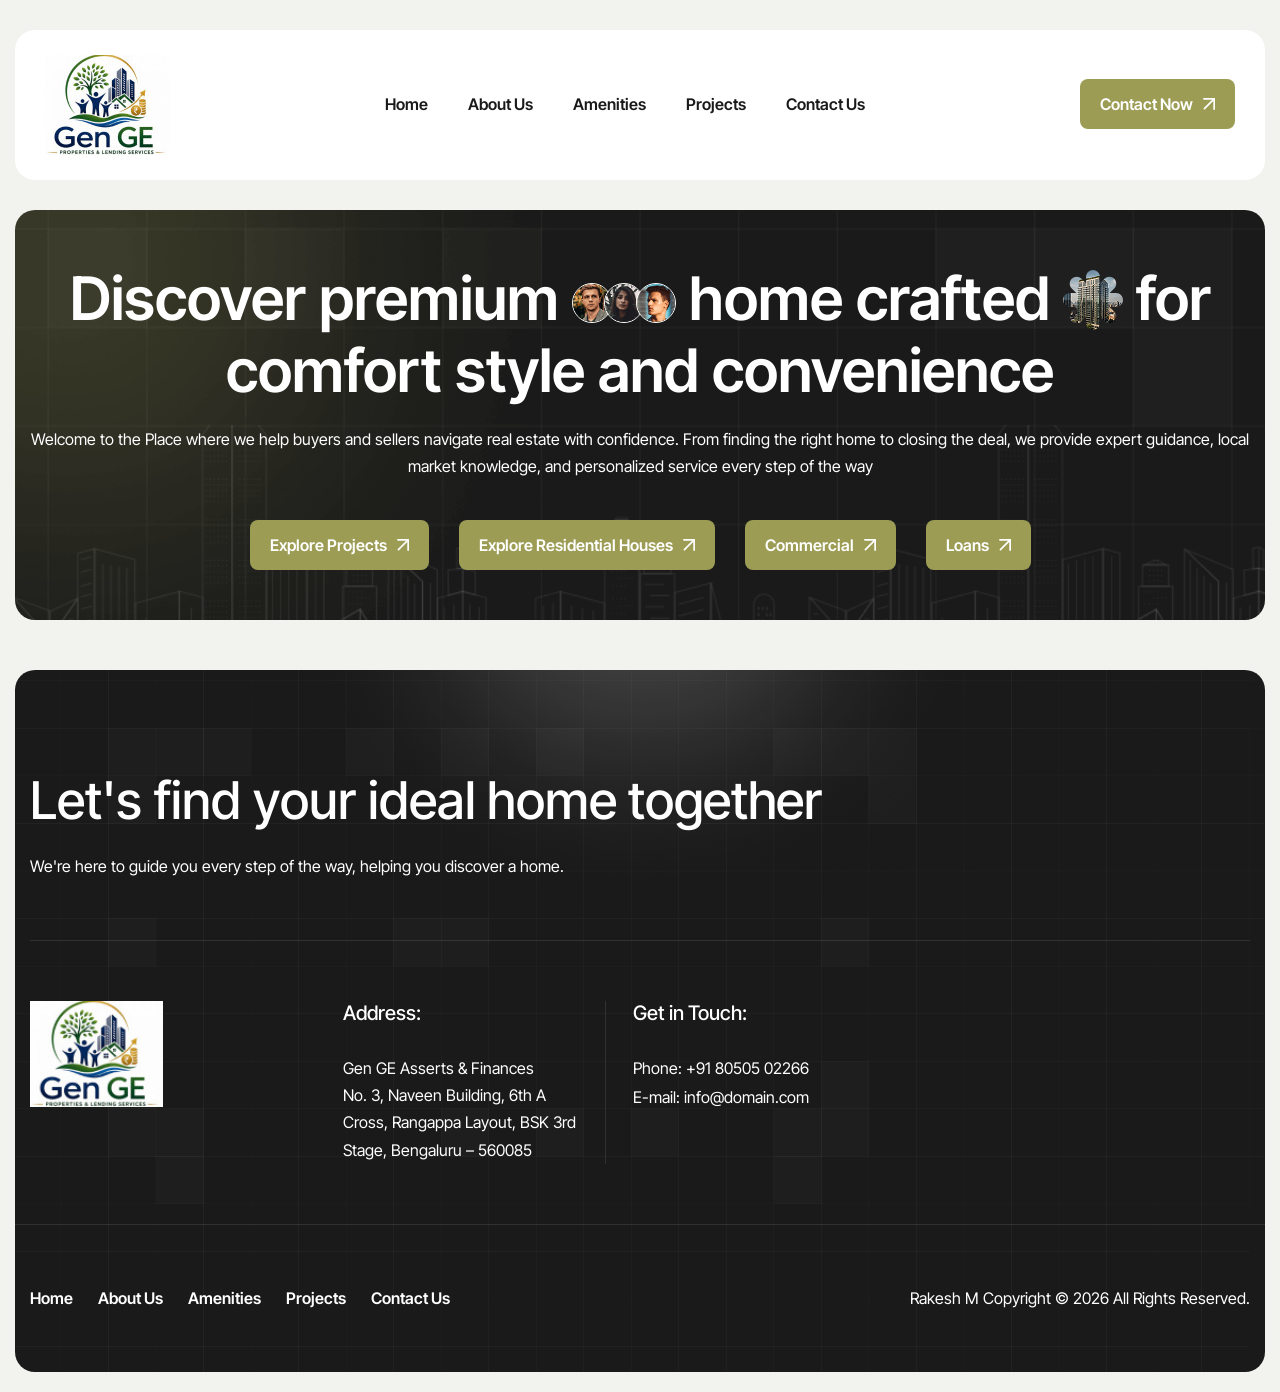
==== commit 4bf263fe: "new" ====
--- a/index.html
+++ b/index.html
@@ -13,9 +13,9 @@
     <meta name="keywords" content="" />
     <meta name="author" content="Awaiken" />
     <!-- Page Title -->
-    <title>Real Estate</title>
+    <title>Gen GE Asserts & Finances</title>
     <!-- Favicon Icon -->
-    <link rel="shortcut icon" type="image/x-icon" href="images/favicon.png" />
+    <link rel="shortcut icon" type="image/x-icon" href="/images/logo.jpeg" />
     <!-- Google Fonts Css-->
     <link rel="preconnect" href="https://fonts.googleapis.com/" />
     <link rel="preconnect" href="https://fonts.gstatic.com/" crossorigin />
@@ -57,7 +57,7 @@
           <div class="container-fluid">
             <!-- Logo Start -->
             <a class="navbar-brand" href="index.html">
-              <img src="images/logo-dark.svg" alt="Logo" />
+              <img src="/images/logo.jpeg" alt="Logo" />
             </a>
             <!-- Logo End -->
 
@@ -1206,7 +1206,7 @@
             <div class="about-footer-moon">
               <!-- Footer Logo Start -->
               <div class="footer-logo-moon">
-                <img src="images/logo.svg" alt="" />
+                <img src="/images/logo.jpeg" alt="" />
               </div>
               <!-- Footer Logo End -->
             </div>
@@ -1220,7 +1220,7 @@
               <div class="footer-contact-item-moon">
                 <h3>Address:</h3>
                 <p>
-                  GM Wealth and Financial Services<br />
+                  Gen GE Asserts & Finances<br />
                   No. 3, Naveen Building, 6th A Cross, Rangappa Layout, BSK 3rd
                   Stage, Bengaluru – 560085
                 </p>
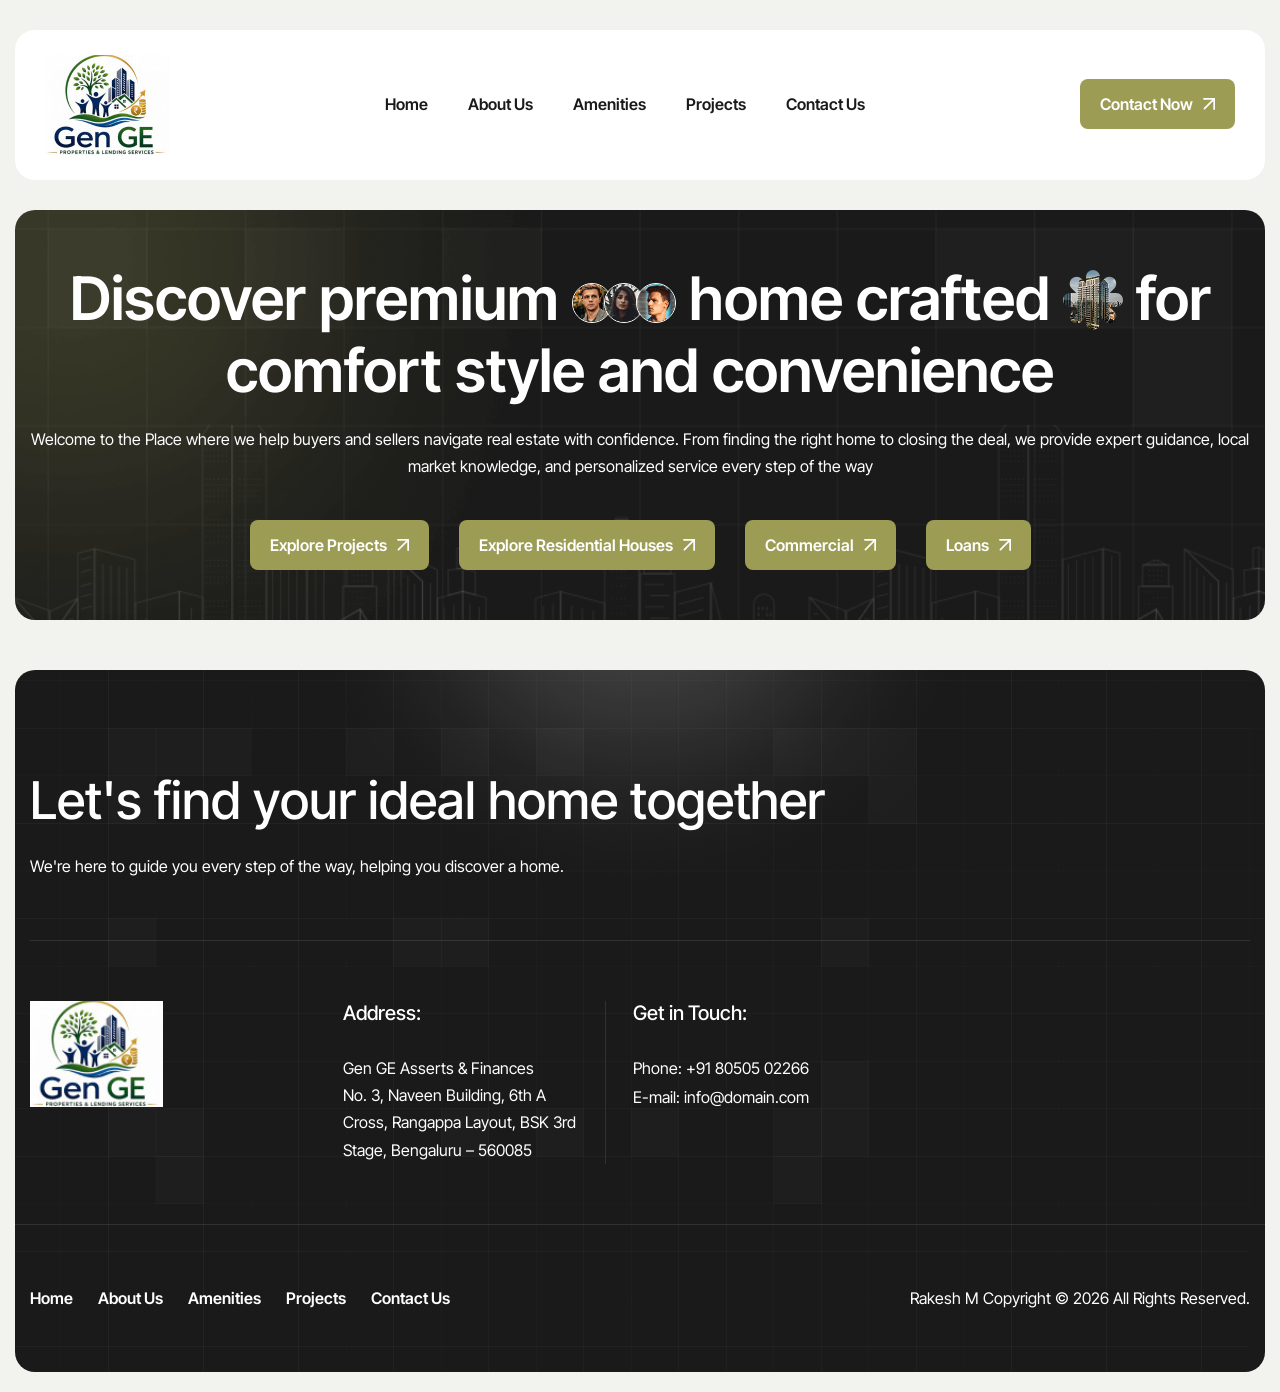
==== commit 4b7f21b6: "new" ====
--- a/index.html
+++ b/index.html
@@ -45,7 +45,7 @@
     <div class="preloader">
       <div class="loading-container">
         <div class="loading"></div>
-        <div id="loading-icon"><img src="images/loader.svg" alt="" /></div>
+        <div id="loading-icon"><img src="/images/logo.jpeg" alt="" /></div>
       </div>
     </div>
     <!-- Preloader End -->
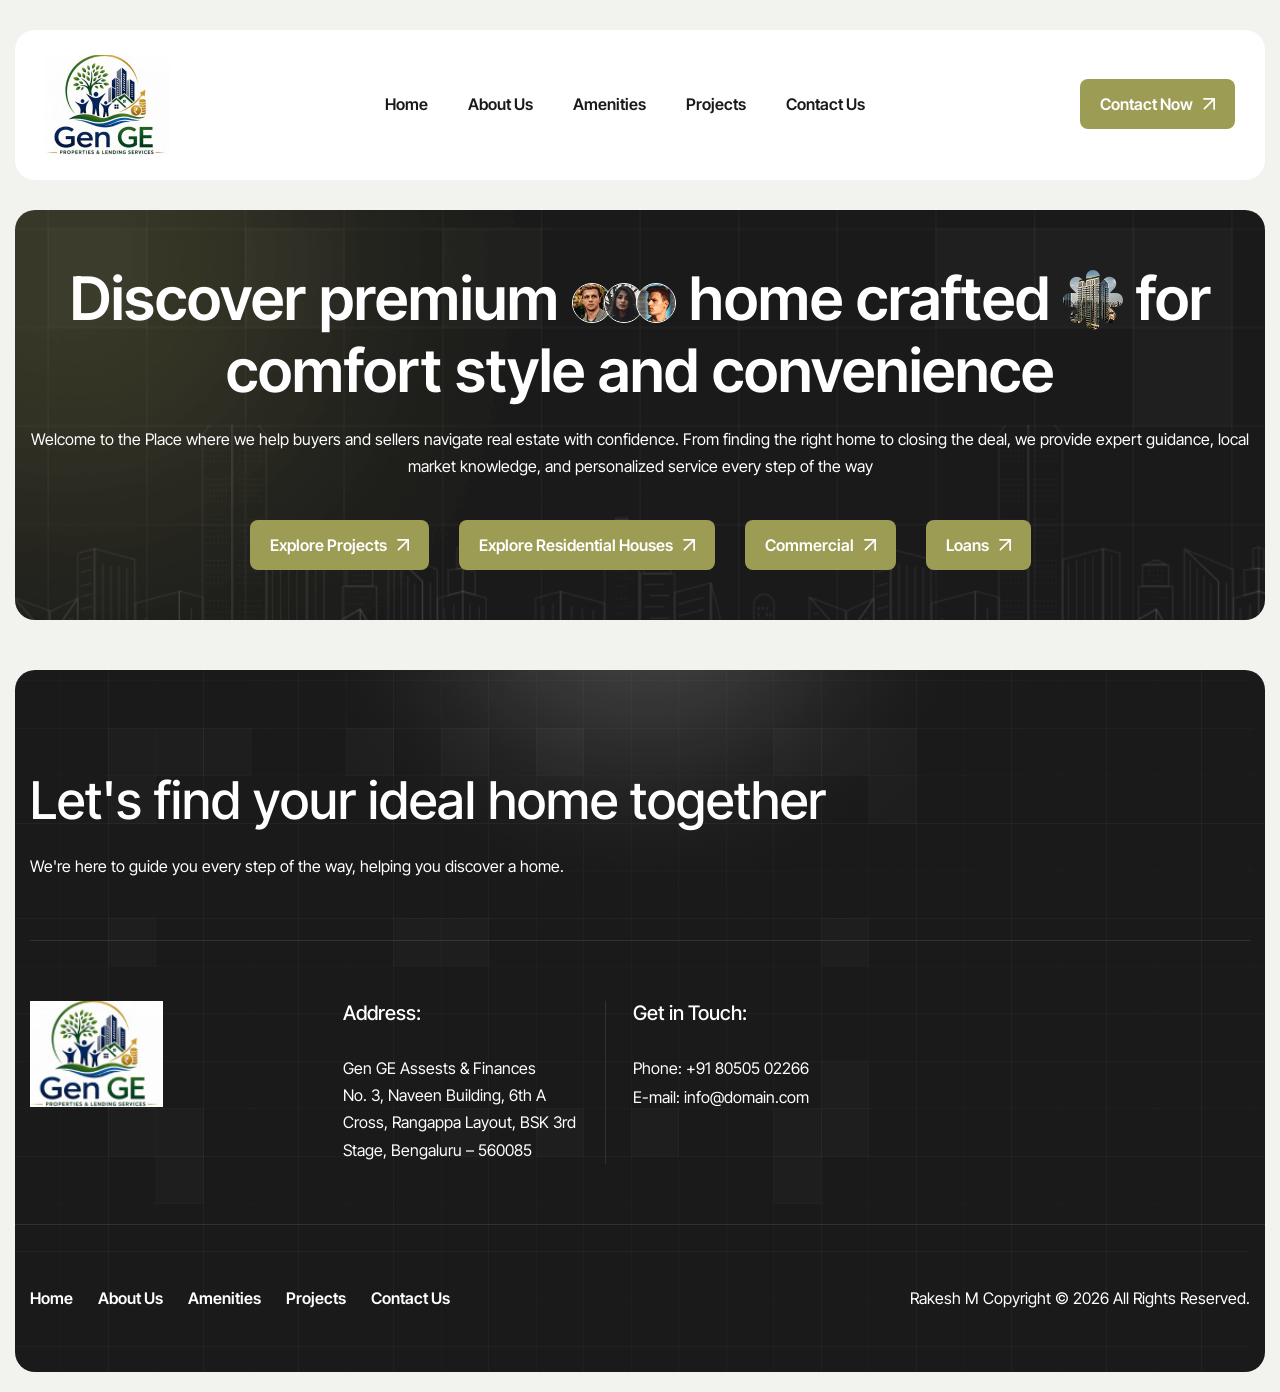
==== commit b80c5328: "new" ====
--- a/index.html
+++ b/index.html
@@ -13,7 +13,7 @@
     <meta name="keywords" content="" />
     <meta name="author" content="Awaiken" />
     <!-- Page Title -->
-    <title>Gen GE Asserts & Finances</title>
+    <title>Gen GE Assests & Finances</title>
     <!-- Favicon Icon -->
     <link rel="shortcut icon" type="image/x-icon" href="/images/logo.jpeg" />
     <!-- Google Fonts Css-->
@@ -1220,7 +1220,7 @@
               <div class="footer-contact-item-moon">
                 <h3>Address:</h3>
                 <p>
-                  Gen GE Asserts & Finances<br />
+                  Gen GE Assests & Finances<br />
                   No. 3, Naveen Building, 6th A Cross, Rangappa Layout, BSK 3rd
                   Stage, Bengaluru – 560085
                 </p>
